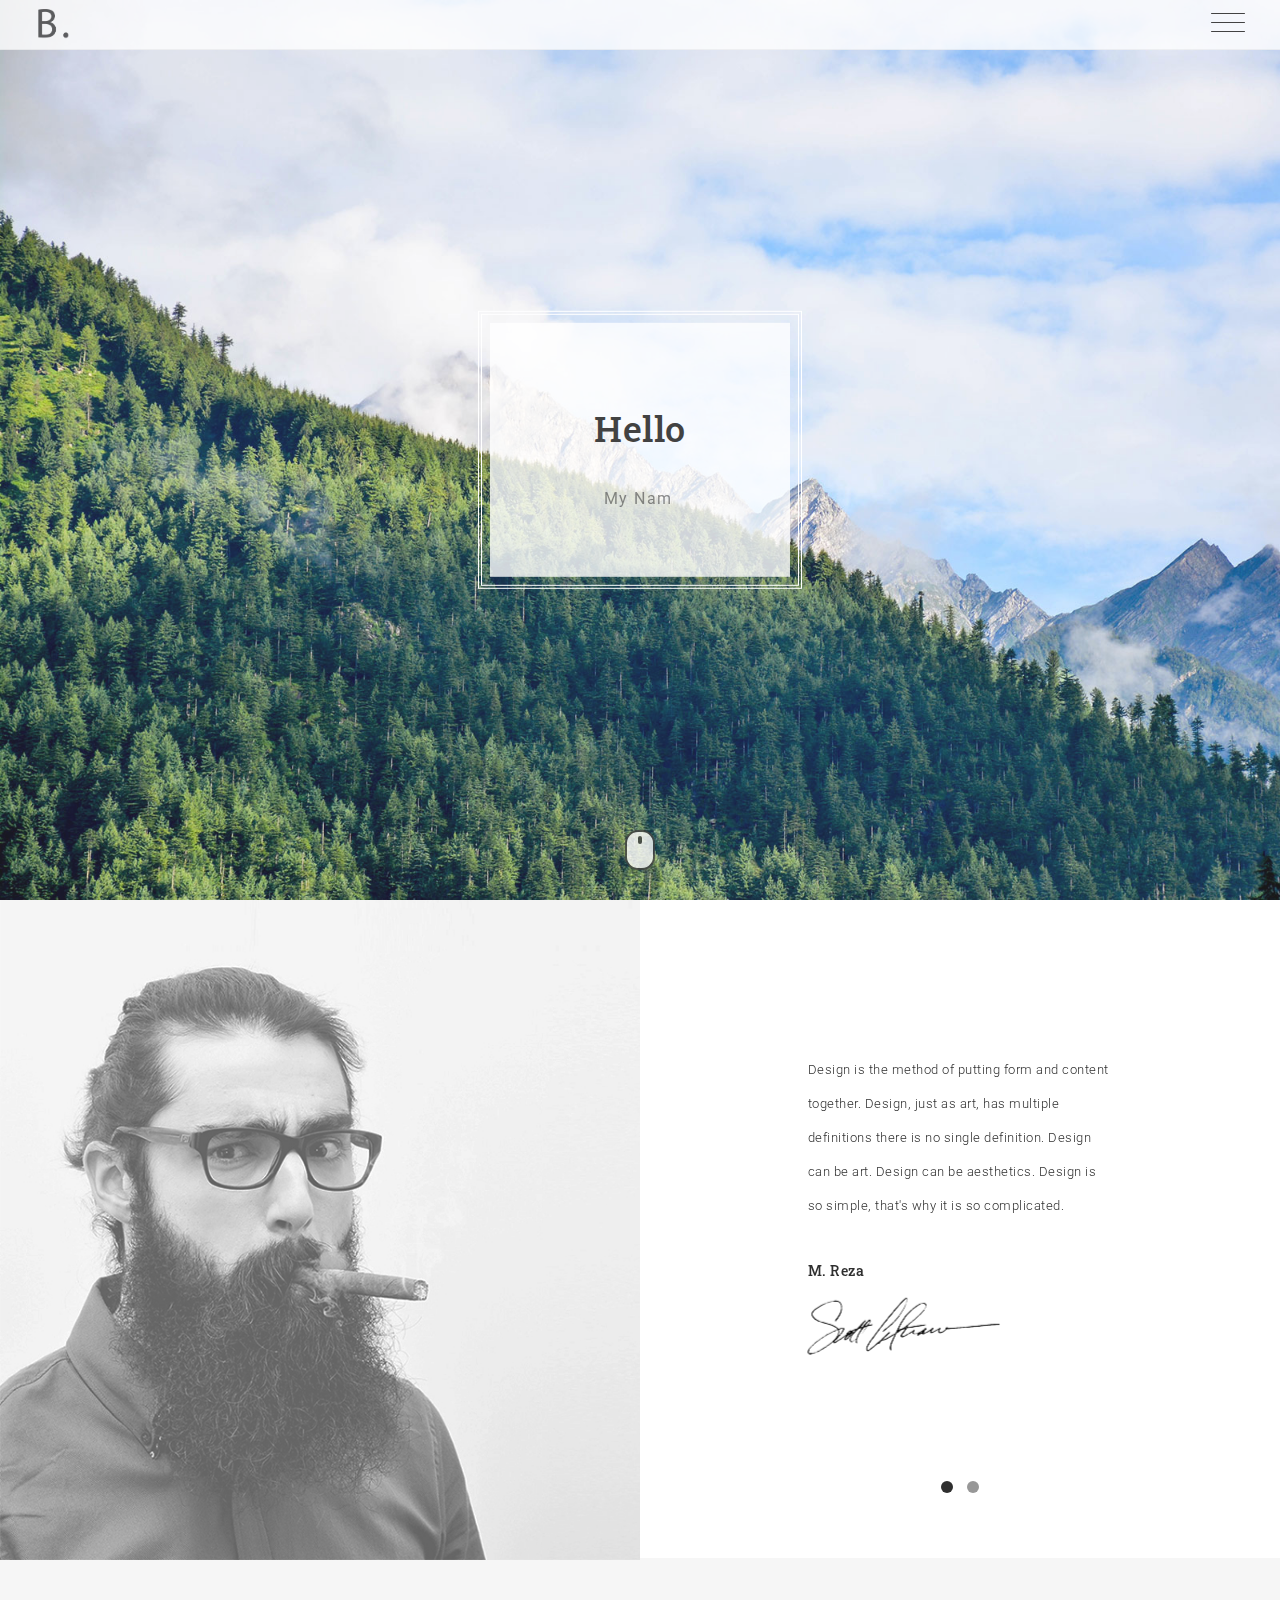
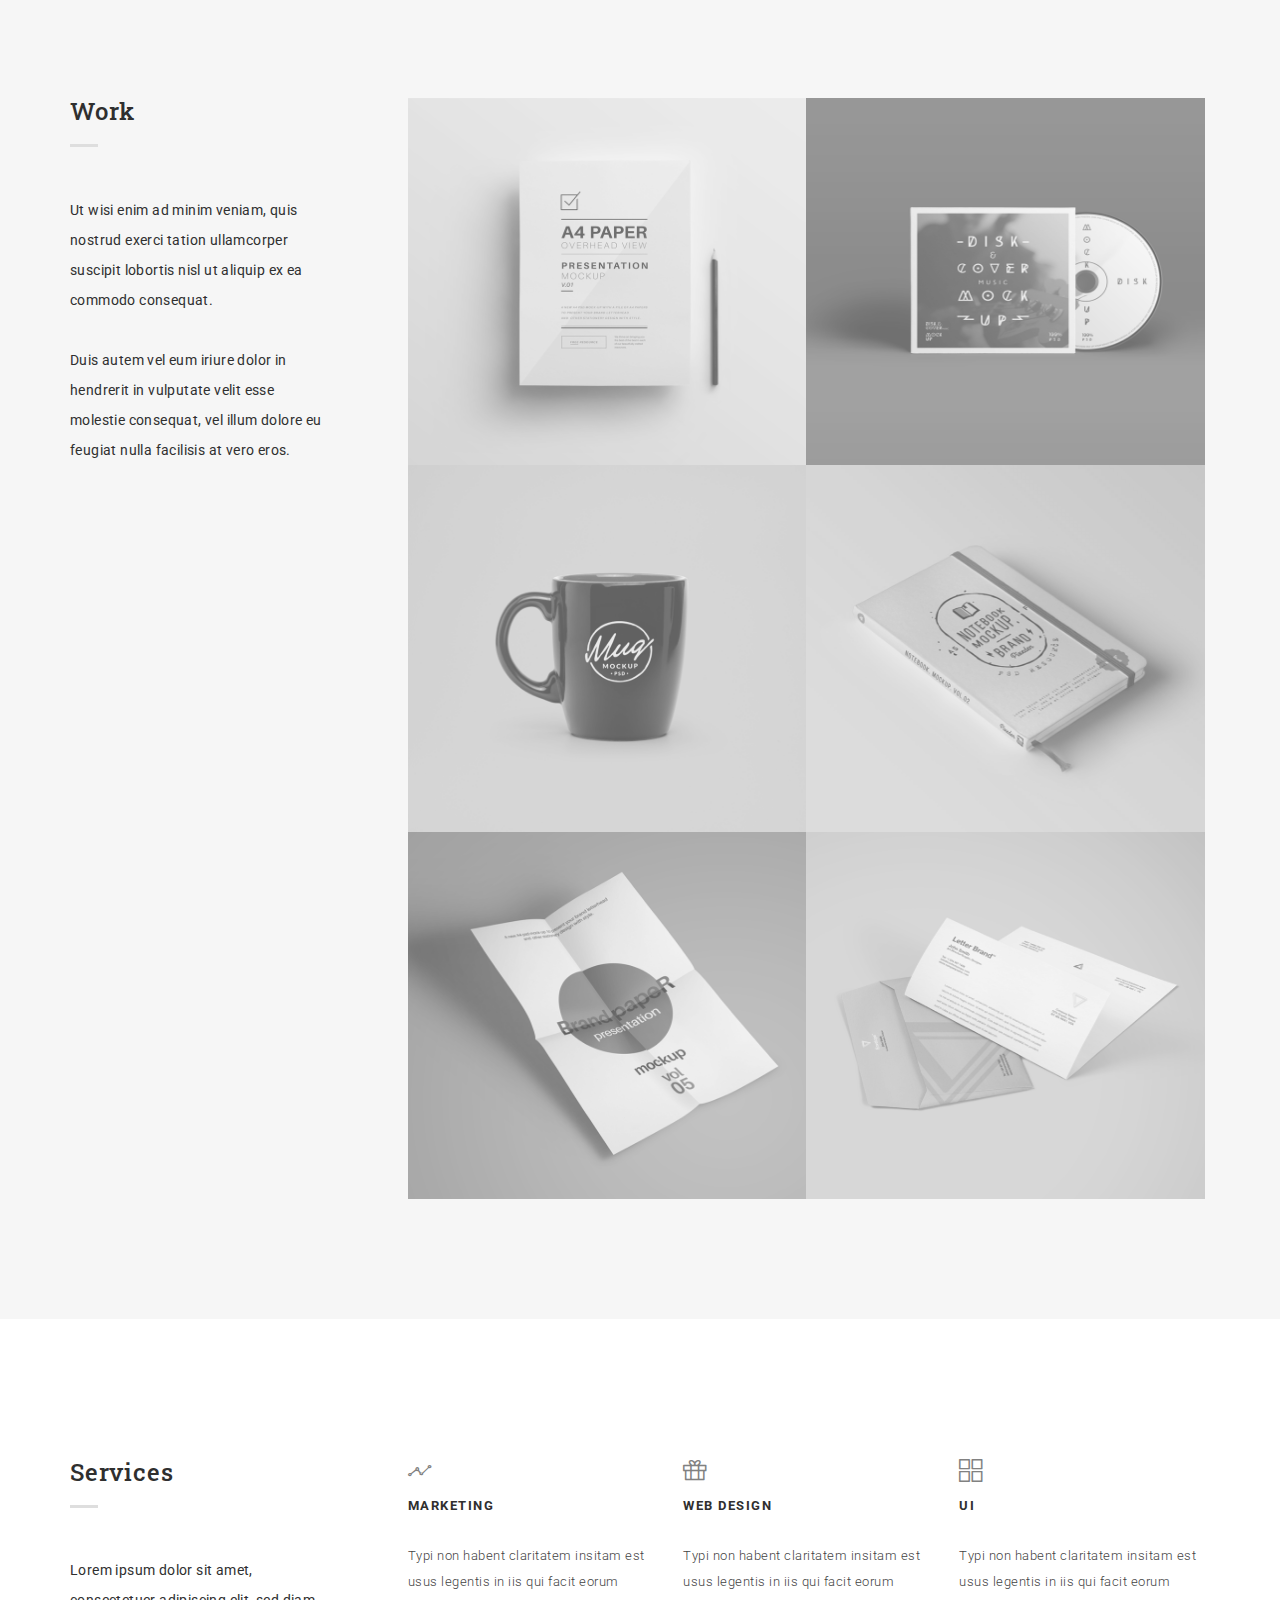
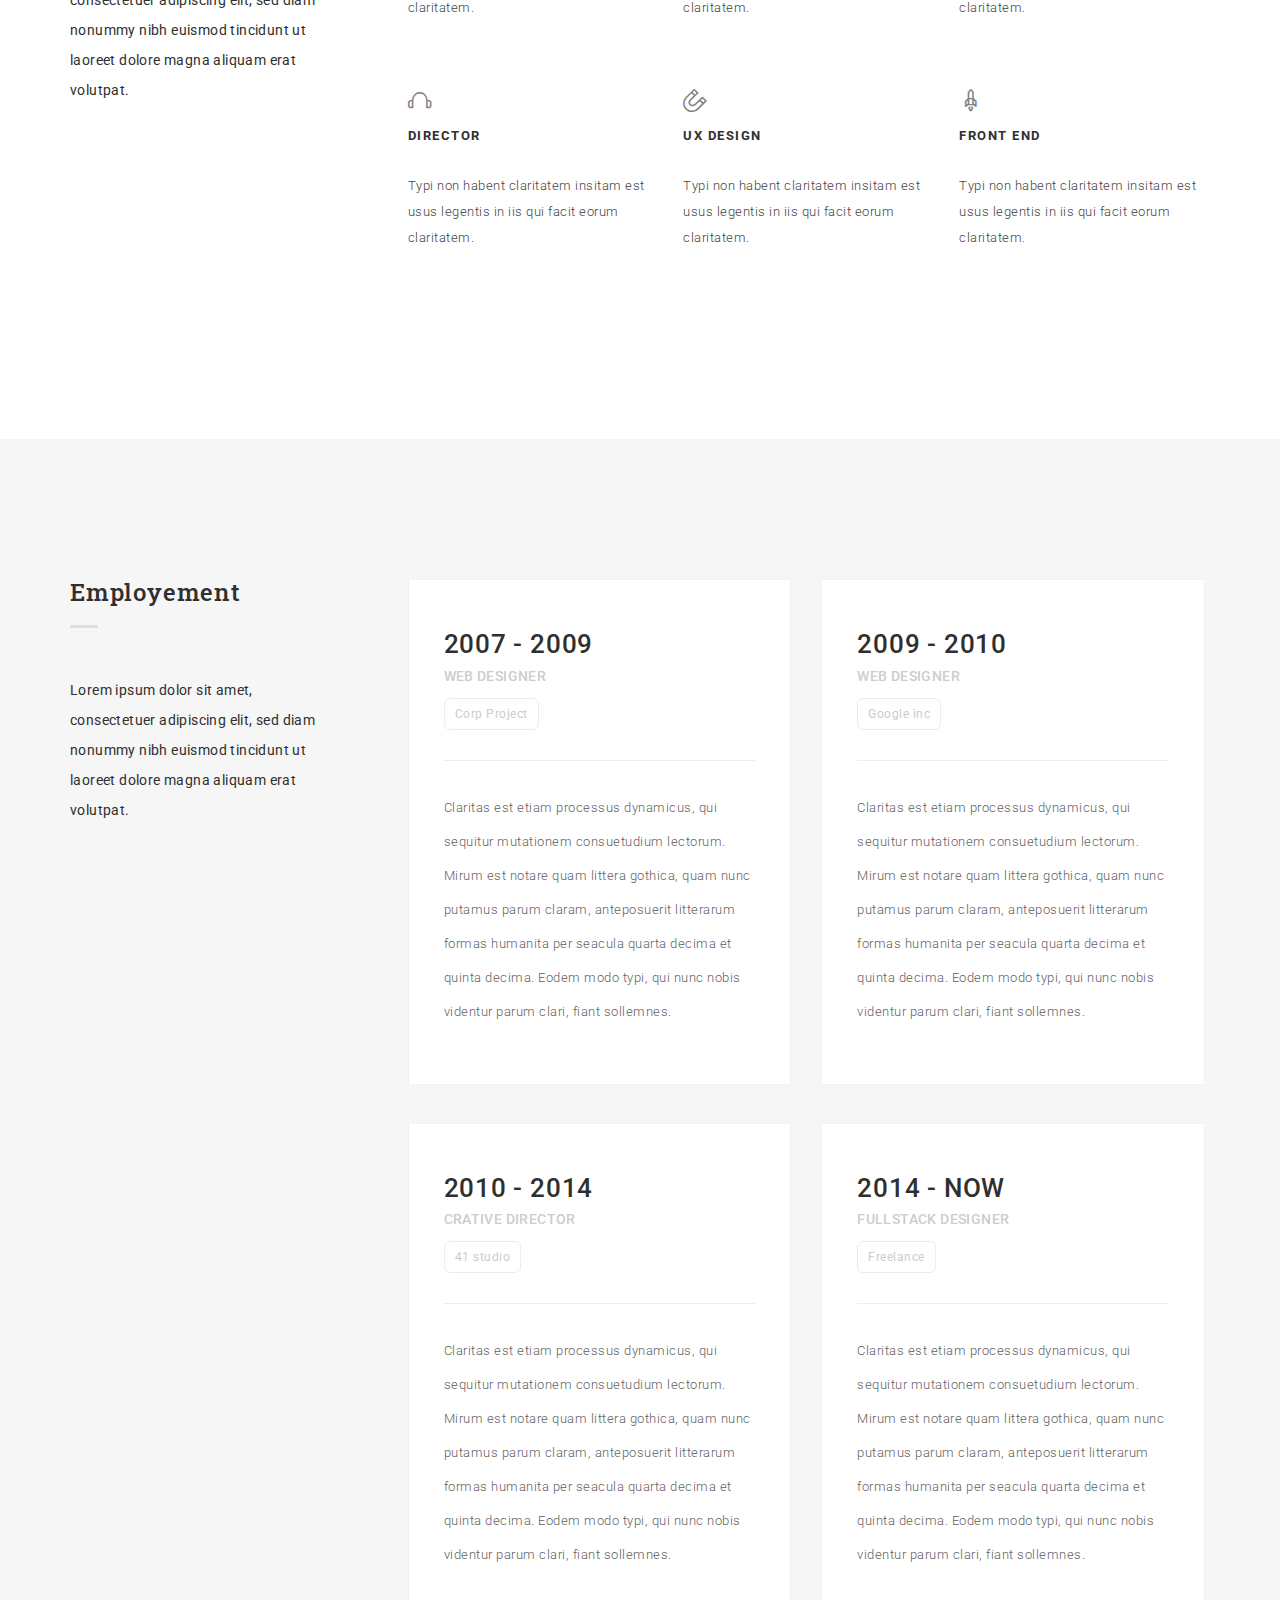
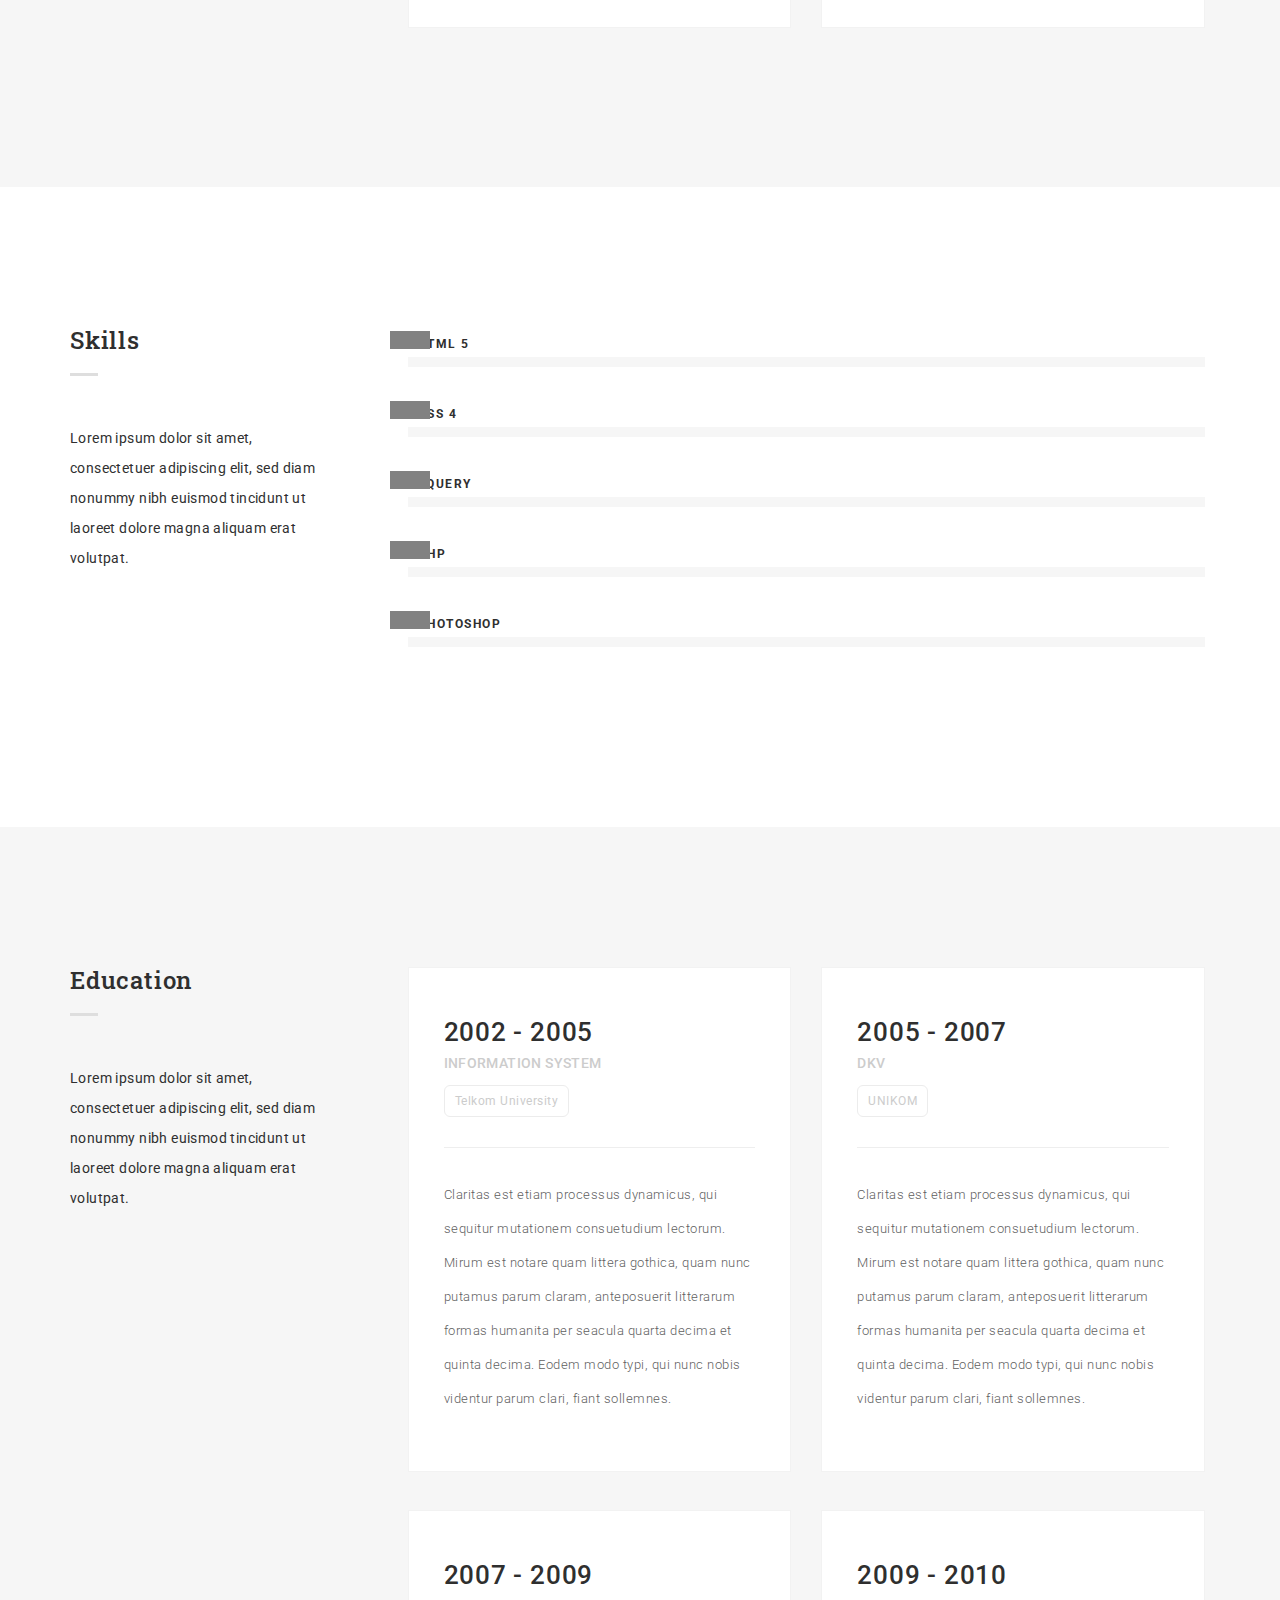
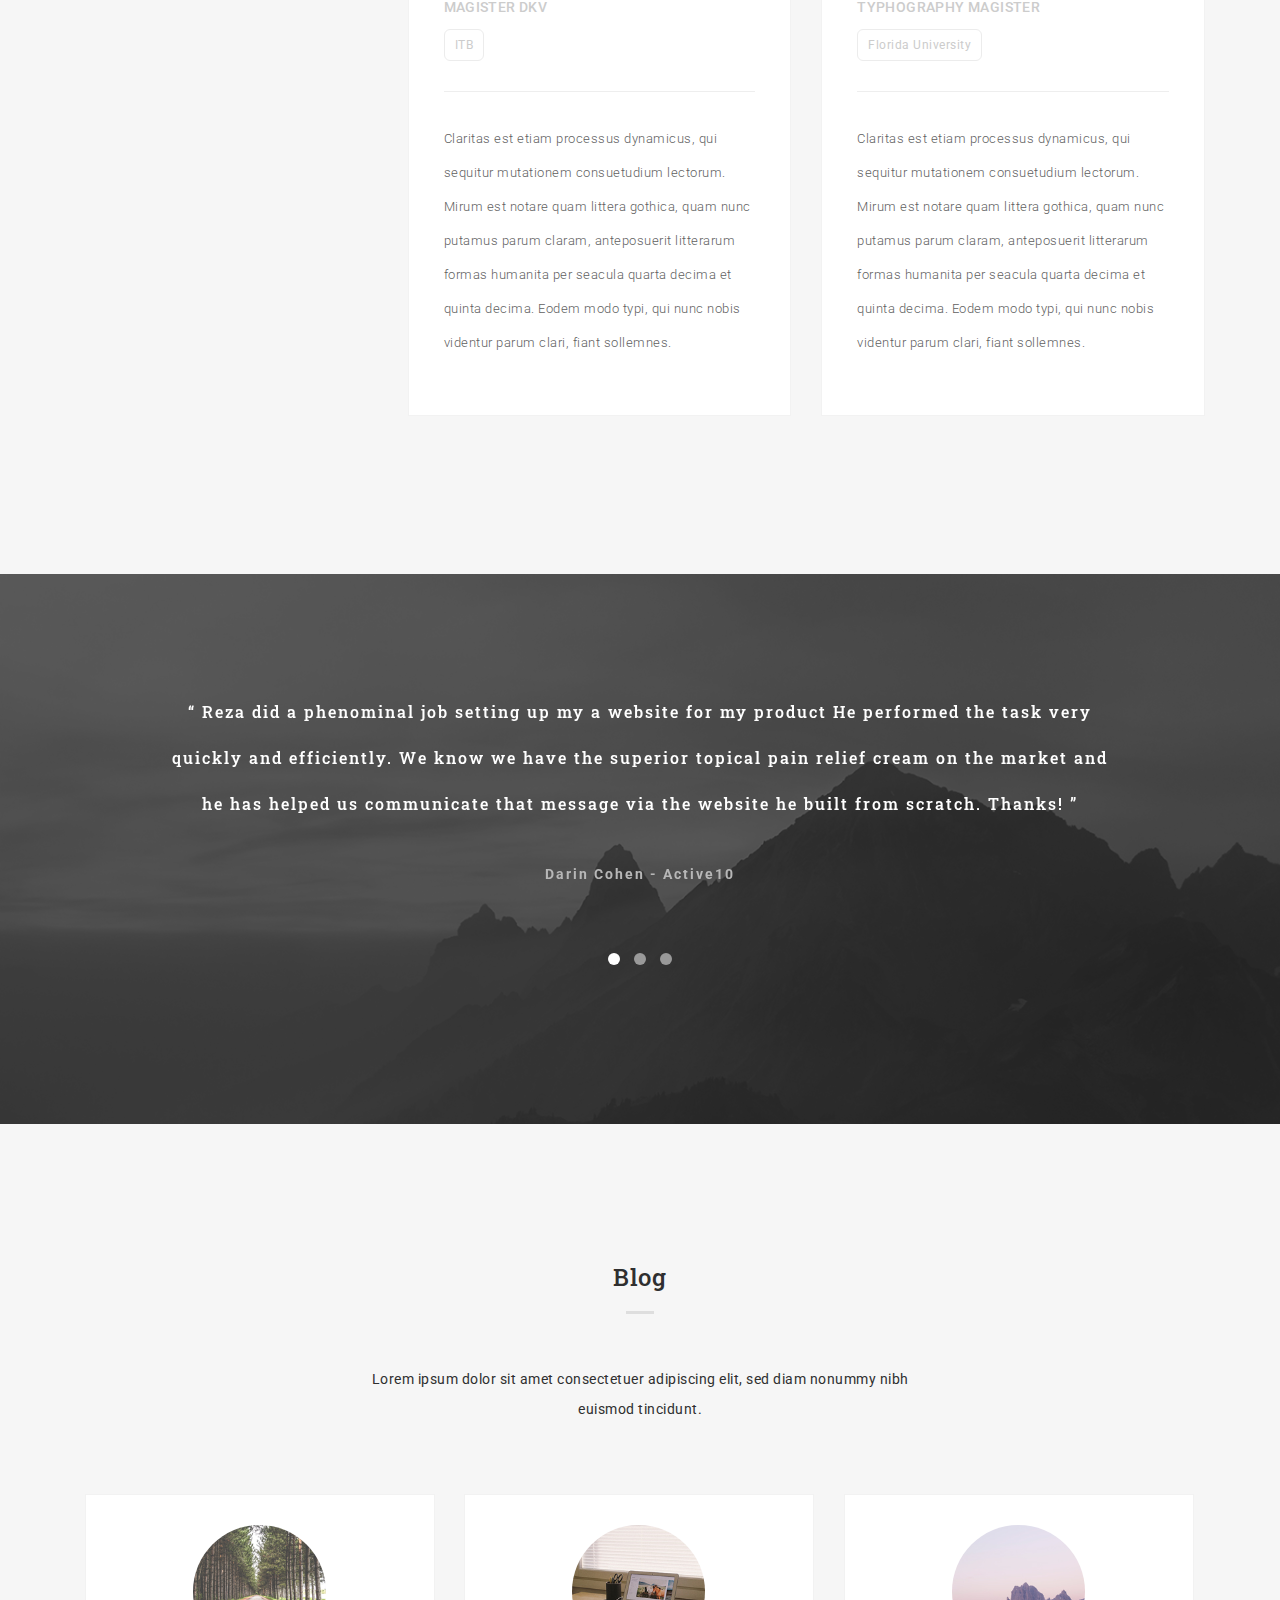
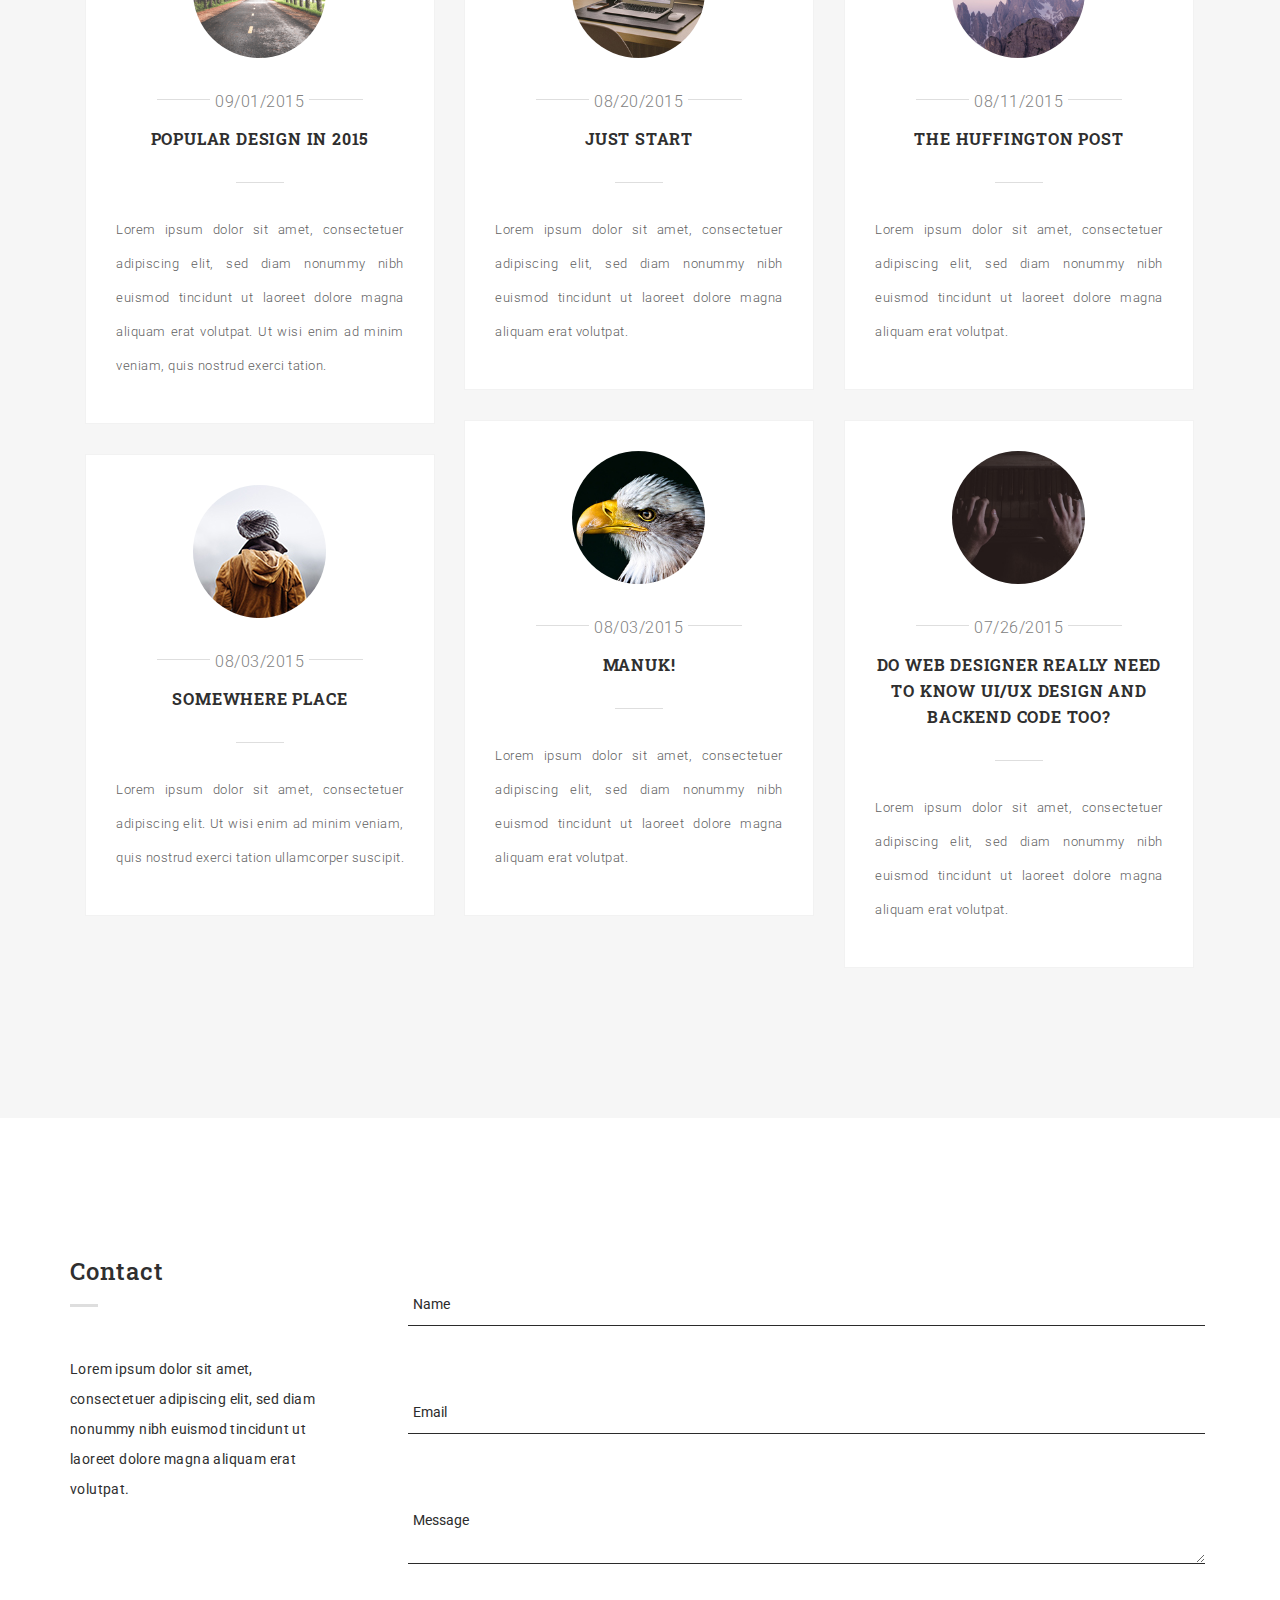
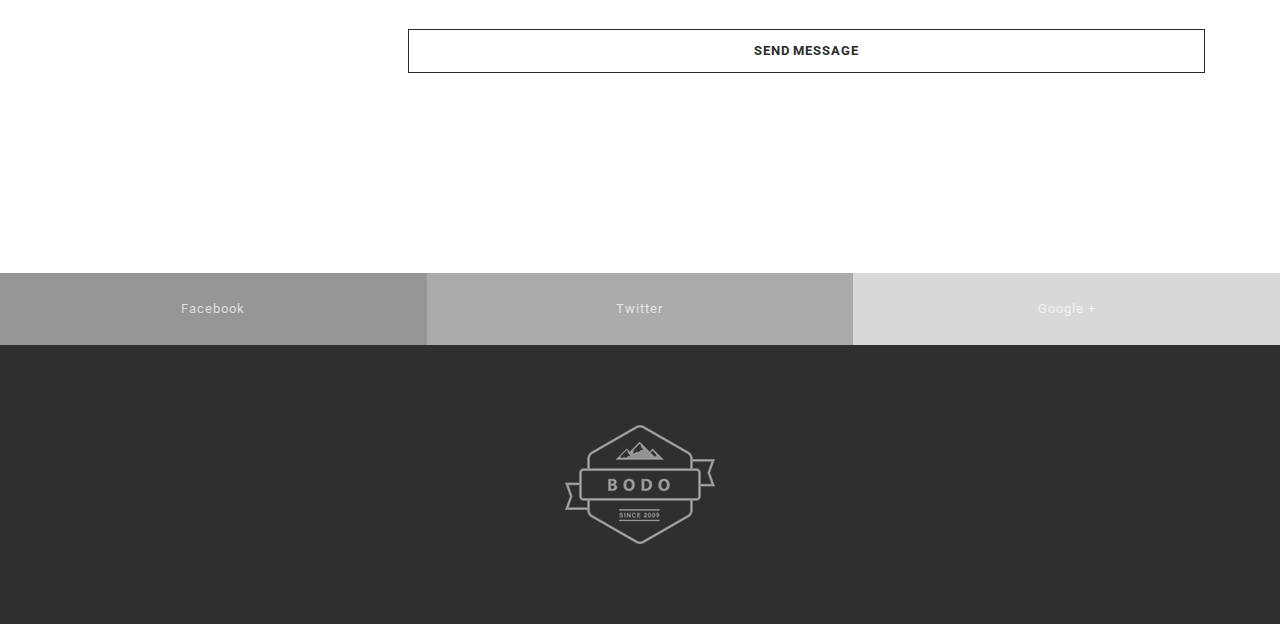
==== monsite/index.html @ 923a60d6 "Première étape" ====
<!DOCTYPE html>
<html lang="en">
  <head>
    <meta charset="utf-8">
    <title>Bodo - Simple One Page Personal</title>
    <meta content="IE=edge" http-equiv="X-UA-Compatible">
    <meta content="width=device-width, initial-scale=1" name="viewport">
    <meta content="Bodo - Simple One Page Personal" name="description">
    <meta content="BdgPixel" name="author">
    <!--Fav-->
    <link href="images/favicon.ico" rel="shortcut icon">
    
    <!--styles-->
    <link href="css/bootstrap.min.css" rel="stylesheet">
    <link href="css/owl.carousel.css" rel="stylesheet">
    <link href="css/owl.theme.css" rel="stylesheet">
    <link href="css/magnific-popup.css" rel="stylesheet">
    <link href="css/style.css" rel="stylesheet">
    <link href="css/responsive.css" rel="stylesheet">
    
    <!--fonts google-->
    <link href='https://fonts.googleapis.com/css?family=Roboto+Slab:400,700' rel='stylesheet' type='text/css'>
    <link href='https://fonts.googleapis.com/css?family=Roboto:400,300,500,700' rel='stylesheet' type='text/css'>
    
    <!--[if lt IE 9]>
       <script type="text/javascript" src="js/html5shiv.min.js"></script>
    <![endif]-->
  </head>
  <body>
    <!--PRELOADER-->
    <div id="preloader">
      <div id="status">
        <img alt="logo" src="images/logo-big.png">
      </div>
    </div>
    <!--/.PRELOADER END-->

    <!--HEADER -->
    <div class="header">
      <div class="for-sticky">
        <!--LOGO-->
        <div class="col-md-2 col-xs-6 logo">
          <a href="index.html"><img alt="logo" class="logo-nav" src="images/logo.png"></a>
        </div>
        <!--/.LOGO END-->
      </div>
      <div class="menu-wrap">
        <nav class="menu">
          <div class="menu-list">
            <a data-scroll="" href="#home" class="active">
              <span>Home</span>
            </a>
            <a data-scroll="" href="#about">
              <span>About</span>
            </a>
            <a data-scroll="" href="#work">
              <span>Work</span>
            </a>
             <a data-scroll="" href="#services">
              <span>Services</span>
            </a>
            <a data-scroll="" href="#employement">
              <span>Employement</span>
            </a>
            <a data-scroll="" href="#skill">
              <span>Skills</span>
            </a>
            <a data-scroll="" href="#education">
              <span>Education</span>
            </a>
            <a data-scroll="" href="#testimonial">
              <span>Testimonial</span>
            </a>
            <a data-scroll="" href="#blog">
              <span>Blog</span>
            </a>
            <a data-scroll="" href="#contact">
              <span>Contact</span>
            </a>
          </div>
        </nav>
        <button class="close-button" id="close-button">Close Menu</button>
      </div>
      <button class="menu-button" id="open-button">
        <span></span>
        <span></span>
        <span></span>
      </button><!--/.for-sticky-->
    </div>
    <!--/.HEADER END-->
    
    <!--CONTENT WRAP-->
    <div class="content-wrap">
      <!--CONTENT-->
      <div class="content">
        <!--HOME-->
        <section id="home">
          <div class="container">
            <div class="row">
              <div class="wrap-hero-content">
                  <div class="hero-content">
                    <h1>Hello</h1>
                    <br>
                    <span class="typed"></span>
                  </div>
              </div>
              <div class="mouse-icon margin-20">
                <div class="scroll"></div>
              </div>
            </div>
          </div>
        </section>
        <!--/.HOME END-->

        <!--ABOUT-->
        <section id="about">
          <div class="col-md-6 col-xs-12 no-pad">
            <div class="bg-about"></div>
          </div>
          <div class="col-md-6 col-sm-12 col-xs-12 white-col">
            <div class="row">
              <!--OWL CAROUSEL2-->
              <div class="owl-carousel2">
                <div class="col-md-12">
                  <div class="wrap-about">
                    <div class="w-content">
                      <p class="head-about">
                        Design is the method of putting form and content together. Design, just as art, has multiple definitions there is no single definition. Design can be art. Design can be aesthetics. Design is so simple, that's why it is so complicated.
                      </p>
                      
                      <h5 class="name">
                        M. Reza
                      </h5>
                      <img alt="signature" src="images/signature.png">
                    </div>
                  </div>
                </div>
              
                <div class="col-md-12 col-sm-12 col-xs-12 white-col">
                  <div class="row">
                    <div class="col-md-8 col-md-offset-2 col-sm-8 col-sm-offset-2 col-xs-12">
                      <div class="wrap-about">
                        <table class="w-content">
                          <tr>
                            <td class="title">Name </td>
                            <td class="break">:</td>
                            <td> M. Reza</td>
                          </tr>
                          <tr>
                            <td class="title">Phone </td>
                            <td class="break">:</td>
                            <td> +62 8678 999 012</td>
                          </tr>
                          <tr>
                            <td class="title">Email </td>
                            <td class="break">:</td>
                            <td> bdgpixel@gmail.com</td>
                          </tr>
                          <tr>
                            <td class="title">Address </td>
                            <td class="break">:</td>
                            <td> Cipamokolan street 102 , Bandung, Indonesia</td>
                          </tr>
                          <tr>
                            <td class="title">Skype </td>
                            <td class="break">:</td>
                            <td> bdgpixel</td>
                          </tr>
                          <tr>
                            <td class="title">Dribbble </td>
                            <td class="break">:</td>
                            <td> Muh-Reza</td>
                          </tr>
                          <tr>
                            <td class="title">Behance</td>
                            <td class="break">:</td>
                            <td> m-reza</td>
                          </tr>
                        </table>
                      </div>
                    </div>
                  </div>
                </div>
              </div>
              <!--/.OWL CAROUSEL2 END-->
            </div>
          </div>
        </section>
        <!--/.ABOUT END-->

        <!--WORK-->
        <section class="grey-bg mar-tm-10" id="work">
          <div class="container">
            <div class="row">
              <div class="col-md-3">
                <h3 class="title-small">
                  <span>Work</span>
                </h3>
                <p class="content-detail">
                  Ut wisi enim ad minim veniam, quis nostrud exerci tation ullamcorper suscipit lobortis nisl ut aliquip ex ea commodo consequat. <br><br>Duis autem vel eum iriure dolor in hendrerit in vulputate velit esse molestie consequat, vel illum dolore eu feugiat nulla facilisis at vero eros.
                </p>
              </div>
              <div class="col-md-9 content-right">
                <!--PORTFOLIO IMAGE-->
                <ul class="portfolio-image">
                  <li class="col-md-6">
                    <a href="images/bw-1.png"><img alt="image" src="images/bw-1.png">
                      <div class="decription-wrap">
                        <div class="image-bg">
                           <p class="desc">My Resume</p>
                        </div>

                      </div>
                    </a>
                  </li>
                  <li class="col-md-6">
                    <a href="images/bw-2.png"><img alt="image" src="images/bw-2.png">
                      <div class="decription-wrap">
                        <div class="image-bg">
                          <p class="desc">
                            Pangirutan
                          </p>
                        </div>
                      </div>
                    </a>
                  </li>
                  <li class="col-md-6">
                    <a href="images/bw-3.png"><img alt="image" src="images/bw-3.png">
                      <div class="decription-wrap">
                        <div class="image-bg">
                          <p class="desc">
                            Black Mug
                          </p>
                        </div>
                      </div>
                    </a>
                  </li>
                  <li class="col-md-6">
                    <a href="images/bw-4.png"><img alt="image" src="images/bw-4.png">
                      <div class="decription-wrap">
                        <div class="image-bg">
                          <p class="desc">
                            Notebook Mockup
                          </p>
                        </div>
                      </div>
                    </a>
                  </li>
                  <li class="col-md-6">
                    <a href="images/bw-5.png"><img alt="image" src="images/bw-5.png">
                      <div class="decription-wrap">
                        <div class="image-bg">
                          <p class="desc">
                            Presentation
                          </p>  
                        </div>
                      </div>
                    </a>
                  </li>
                  <li class="col-md-6">
                    <a href="images/bw-6.png"><img alt="image" src="images/bw-6.png">
                      <div class="decription-wrap">
                        <div class="image-bg">
                          <p class="desc">
                            Letter Branding
                          </p>
                        </div>
                      </div>
                    </a>
                  </li>
                </ul>
                <!--/.PORTFOLIO IMAGE END-->
              </div>
            </div>
          </div>
        </section>
        <!--/.WORK END-->

        <!--SERVICES-->
        <section class="white-bg" id="services">
          <div class="container">
            <div class="row">
              <div class="col-md-3">
                <h3 class="title-small">
                  <span>Services</span>
                </h3>
                <p class="content-detail">
                  Lorem ipsum dolor sit amet, consectetuer adipiscing elit, sed diam nonummy nibh euismod tincidunt ut laoreet dolore magna aliquam erat volutpat.
                </p>
              </div>
              <div class="col-md-9 content-right">
                <div class="row">
                  <ul class="listing-item">
                    <li>
                      <div class="col-md-4 col-sm-4">
                        <h3 class="icon-use">
                          c
                        </h3>
                        <p class="head-sm">
                          MARKETING
                        </p>
                        <p class="text-grey">
                          Typi non habent claritatem insitam est usus legentis in iis qui facit eorum claritatem. 
                        </p>
                      </div>
                    </li>

                    <li>
                      <div class="col-md-4 col-sm-4">
                        <h3 class="icon-use">
                          b
                        </h3>
                        <p class="head-sm">
                          WEB DESIGN
                        </p>
                        <p class="text-grey">
                          Typi non habent claritatem insitam est usus legentis in iis qui facit eorum claritatem. 
                        </p>
                      </div>
                    </li>

                    <li>
                      <div class="col-md-4 col-sm-4">
                        <h3 class="icon-use">
                          d
                        </h3>
                        <p class="head-sm">
                          UI
                        </p>
                        <p class="text-grey">
                          Typi non habent claritatem insitam est usus legentis in iis qui facit eorum claritatem. 
                        </p>
                      </div>
                    </li>
                  </ul>

                  <ul class="listing-item">
                    <li>
                      <div class="col-md-4 col-sm-4">
                        <p class="icon-use">
                          f
                        </p>
                        <p class="head-sm">
                          DIRECTOR
                        </p>
                        <p class="text-grey">
                          Typi non habent claritatem insitam est usus legentis in iis qui facit eorum claritatem. 
                        </p>
                      </div>
                    </li>

                    <li>
                      <div class="col-md-4 col-sm-4">
                        <h3 class="icon-use">
                          p
                        </h3>
                        <p class="head-sm">
                          UX DESIGN
                        </p>
                        <p class="text-grey">
                          Typi non habent claritatem insitam est usus legentis in iis qui facit eorum claritatem. 
                        </p>
                      </div>
                    </li>

                    <li>
                      <div class="col-md-4 col-sm-4">
                        <h3 class="icon-use">
                          m
                        </h3>
                        <p class="head-sm">
                          FRONT END
                        </p>
                        <p class="text-grey">
                          Typi non habent claritatem insitam est usus legentis in iis qui facit eorum claritatem. 
                        </p>
                      </div>
                    </li>
                  </ul>

                </div>
              </div>
            </div>
          </div>
        </section>
        <!--/.SERVICES END-->

        <!--EMPLOYEMENT-->
        <section class="grey-bg" id="employement">
          <div class="container">
            <div class="row">
              <div class="col-md-3">
                <h3 class="title-small">
                  <span>Employement</span>
                </h3>
                <p class="content-detail">
                  Lorem ipsum dolor sit amet, consectetuer adipiscing elit, sed diam nonummy nibh euismod tincidunt ut laoreet dolore magna aliquam erat volutpat.
                </p>
              </div>
              <div class="col-md-9 content-right">
                <div class="row">
                  <ul class="listing-item">
                    <li>
                      <div class="col-md-6 col-sm-6">
                        <div class="wrap-card">
                          <div class="card">
                            <h2 class="year">
                              2007 - 2009
                            </h2>
                            <p class="job">
                              web designer
                            </p>
                            <p class="company">
                              Corp Project
                            </p>
                            <hr>
                            <div class="text-detail">
                              <p>
                                Claritas est etiam processus dynamicus, qui sequitur mutationem consuetudium lectorum. Mirum est notare quam littera gothica, quam nunc putamus parum claram, anteposuerit litterarum formas humanita per seacula quarta decima et quinta decima. Eodem modo typi, qui nunc nobis videntur parum clari, fiant sollemnes.
                              </p>
                            </div>
                          </div>
                        </div>
                      </div>
                    </li>

                    <li>
                      <div class="col-md-6 col-sm-6">
                        <div class="wrap-card">
                          <div class="card">
                            <h2 class="year">
                              2009 - 2010
                            </h2>
                            <p class="job">
                              web designer
                            </p>
                            <p class="company">
                              Google inc
                            </p>
                            <hr>
                            <div class="text-detail">
                              <p>
                                Claritas est etiam processus dynamicus, qui sequitur mutationem consuetudium lectorum. Mirum est notare quam littera gothica, quam nunc putamus parum claram, anteposuerit litterarum formas humanita per seacula quarta decima et quinta decima. Eodem modo typi, qui nunc nobis videntur parum clari, fiant sollemnes.
                              </p>
                            </div>
                          </div>
                        </div>
                      </div>
                    </li>
                  </ul>  
                  <ul class="listing-item">
                    <li>
                      <div class="col-md-6 col-sm-6">
                        <div class="wrap-card">
                          <div class="card">
                            <h2 class="year">
                              2010 - 2014
                            </h2>
                            <p class="job">
                              crative director 
                            </p>
                            <p class="company">
                              41 studio
                            </p>
                            <hr>
                            <div class="text-detail">
                              <p>
                                Claritas est etiam processus dynamicus, qui sequitur mutationem consuetudium lectorum. Mirum est notare quam littera gothica, quam nunc putamus parum claram, anteposuerit litterarum formas humanita per seacula quarta decima et quinta decima. Eodem modo typi, qui nunc nobis videntur parum clari, fiant sollemnes.
                              </p>
                            </div>
                          </div>
                        </div>
                      </div>
                    </li>

                    <li>
                      <div class="col-md-6 col-sm-6">
                        <div class="wrap-card">
                          <div class="card">
                            <h2 class="year">
                              2014 - NOW
                            </h2>
                            <p class="job">
                              fullstack designer
                            </p>
                            <p class="company">
                              Freelance
                            </p>
                            <hr>
                            <div class="text-detail">
                              <p>
                                Claritas est etiam processus dynamicus, qui sequitur mutationem consuetudium lectorum. Mirum est notare quam littera gothica, quam nunc putamus parum claram, anteposuerit litterarum formas humanita per seacula quarta decima et quinta decima. Eodem modo typi, qui nunc nobis videntur parum clari, fiant sollemnes.
                              </p>
                            </div>
                          </div>
                        </div>
                      </div>
                    </li>
                  </ul>

                </div>
              </div>
            </div>
          </div>
        </section>
        <!--/.EMPLOYEMENT END-->

        <!--SKILLS-->
        <section class="white-bg" id="skill">
          <div class="container">
            <div class="row">
              <div class="col-md-3">
                <h3 class="title-small">
                  <span>Skills</span>
                </h3>
                <p class="content-detail">
                  Lorem ipsum dolor sit amet, consectetuer adipiscing elit, sed diam nonummy nibh euismod tincidunt ut laoreet dolore magna aliquam erat volutpat.
                </p>
              </div>
              <div class="col-md-9 content-right">
                <!--SKILLST-->
                <div class="skillst">
                  <div class="skillbar" data-percent="78%">
                    <div class="title head-sm">
                      HTML 5
                    </div>
                    <div class="count-bar">
                      <div class="count"></div>
                    </div>
                  </div>
                  <div class="skillbar" data-percent="91%">
                    <div class="title head-sm">
                      CSS 4
                    </div>
                    <div class="count-bar">
                      <div class="count"></div>
                    </div>
                  </div>
                  <div class="skillbar" data-percent="58%">
                    <div class="title head-sm">
                      jQuery
                    </div>
                    <div class="count-bar">
                      <div class="count"></div>
                    </div>
                  </div>
                  <div class="skillbar" data-percent="63%">
                    <div class="title head-sm">
                      PHP
                    </div>
                    <div class="count-bar">
                      <div class="count"></div>
                    </div>
                  </div>
                  <div class="skillbar" data-percent="95%">
                    <div class="title head-sm">
                      Photoshop
                    </div>
                    <div class="count-bar">
                      <div class="count"></div>
                    </div>
                  </div>
                </div>
                <!--/.SKILLST END-->
              </div>
            </div>
          </div>
        </section>
        <!--/.SKILLS END-->

        <!--EDUCATION-->
        <section class="grey-bg" id="education">
          <div class="container">
            <div class="row">
              <div class="col-md-3">
                <h3 class="title-small">
                  <span>Education</span>
                </h3>
                <p class="content-detail">
                  Lorem ipsum dolor sit amet, consectetuer adipiscing elit, sed diam nonummy nibh euismod tincidunt ut laoreet dolore magna aliquam erat volutpat.
                </p>
              </div>
              <div class="col-md-9 content-right">
                <div class="row">
                  <ul class="listing-item">
                    <li>
                      <div class="col-md-6 col-sm-6">
                        <div class="wrap-card">
                          <div class="card">
                            <h2 class="year">
                              2002 - 2005
                            </h2>
                            <p class="job">
                              Information System
                            </p>
                            <p class="company">
                              Telkom University
                            </p>
                            <hr>
                            <div class="text-detail">
                              <p>
                                Claritas est etiam processus dynamicus, qui sequitur mutationem consuetudium lectorum. Mirum est notare quam littera gothica, quam nunc putamus parum claram, anteposuerit litterarum formas humanita per seacula quarta decima et quinta decima. Eodem modo typi, qui nunc nobis videntur parum clari, fiant sollemnes.
                              </p>
                            </div>
                          </div>
                        </div>
                      </div>
                    </li>

                    <li>
                      <div class="col-md-6 col-sm-6">
                        <div class="wrap-card">
                          <div class="card">
                            <h2 class="year">
                              2005 - 2007
                            </h2>
                            <p class="job">
                              DKV
                            </p>
                            <p class="company">
                              UNIKOM
                            </p>
                            <hr>
                            <div class="text-detail">
                              <p>
                                Claritas est etiam processus dynamicus, qui sequitur mutationem consuetudium lectorum. Mirum est notare quam littera gothica, quam nunc putamus parum claram, anteposuerit litterarum formas humanita per seacula quarta decima et quinta decima. Eodem modo typi, qui nunc nobis videntur parum clari, fiant sollemnes.
                              </p>
                            </div>
                          </div>
                        </div>
                      </div>
                    </li>
                  </ul>
                  <ul class="listing-item">
                    <li>
                      <div class="col-md-6 col-sm-6">
                        <div class="wrap-card">
                          <div class="card">
                            <h2 class="year">
                              2007 - 2009
                            </h2>
                            <p class="job">
                              Magister DKV 
                            </p>
                            <p class="company">
                              ITB
                            </p>
                            <hr>
                            <div class="text-detail">
                              <p>
                                Claritas est etiam processus dynamicus, qui sequitur mutationem consuetudium lectorum. Mirum est notare quam littera gothica, quam nunc putamus parum claram, anteposuerit litterarum formas humanita per seacula quarta decima et quinta decima. Eodem modo typi, qui nunc nobis videntur parum clari, fiant sollemnes.
                              </p>
                            </div>
                          </div>
                        </div>
                      </div>
                    </li>

                    <li>
                      <div class="col-md-6 col-sm-6">
                        <div class="wrap-card">
                          <div class="card">
                            <h2 class="year">
                              2009 - 2010
                            </h2>
                            <p class="job">
                              Typhography Magister
                            </p>
                            <p class="company">
                              Florida University
                            </p>
                            <hr>
                            <div class="text-detail">
                              <p>
                                Claritas est etiam processus dynamicus, qui sequitur mutationem consuetudium lectorum. Mirum est notare quam littera gothica, quam nunc putamus parum claram, anteposuerit litterarum formas humanita per seacula quarta decima et quinta decima. Eodem modo typi, qui nunc nobis videntur parum clari, fiant sollemnes.
                              </p>
                            </div>
                          </div>
                        </div>
                      </div>
                    </li>
                  </ul>

                </div>
              </div>
            </div>
          </div>
        </section>
        <!--/.EDUCATION END-->

        <!--TESTIMONIAL-->
        <section id="testimonial">
          <div class="container">
            <div class="row wrap-testimonial">
              <div class="col-md-10 col-md-offset-1">
                <div class="owl-carousel">
                  <div class="list-testimonial">
                    <div class="content-testimonial">
                      <h3 class="testi">
                        “ Reza did a phenominal job setting up my a website for my product He performed the task very quickly and efficiently. We know we have the superior topical pain relief cream on the market and he has helped us communicate that message via the website he built from scratch. Thanks! ”
                      </h3>
                      <p class="people">
                        Darin Cohen - Active10
                      </p>
                    </div>
                  </div>
                  <div class="list-testimonial">
                    <div class="content-testimonial">
                      <h3 class="testi">
                        “ Another successful project working with Reza. He has great design skills, is very responsive and professional. Looking forward to the next opportunity to work together. ”
                      </h3>
                      <p class="people">
                        Marko Milicevic
                      </p>
                    </div>
                  </div>
                  <div class="list-testimonial">
                    <div class="content-testimonial">
                      <h3 class="testi">
                        “ Great designer! I like his sense of design, especially the color scheme. Quick turnaround. Look forward to work with him again. Thanks!! ”
                      </h3>
                      <p class="people">
                        JK Thang
                      </p>
                    </div>
                  </div>
                </div>
              </div>
            </div>
          </div>
          <div class="mask-testimonial"></div>
        </section>
        <!--/.TESTMONIAL END-->

        <!--BLOG-->
        <section class="grey-bg" id="blog">
          <div class="container">
            <div class="row">
              <div class="col-md-12">
                <h3 class="title-small-center text-center">
                  <span>Blog</span>
                </h3>
                <div class="row">
                  <div class="col-md-6 col-md-offset-3">
                    <p class="content-details text-center">
                      Lorem ipsum dolor sit amet consectetuer adipiscing elit, sed diam nonummy nibh euismod tincidunt. 
                    </p>
                  </div>
                </div>
                <!--GRID BLOG-->
                <div class="grid">
                  <div class="grid-item">
                    <div class="wrap-article">
                      <img alt="blog-1" class="img-circle text-center" src="images/blog-1.png">
                      <p class="subtitle fancy">
                        <span>09/01/2015</span>
                      </p>
                      <a href="#">
                        <h3 class="title">
                          Popular Design in 2015 
                        </h3>
                      </a>
                      <p class="content-blog">
                        Lorem ipsum dolor sit amet, consectetuer adipiscing elit, sed diam nonummy nibh euismod tincidunt ut laoreet dolore magna aliquam erat volutpat. Ut wisi enim ad minim veniam, quis nostrud exerci tation.
                      </p>
                    </div>
                  </div>

                  <div class="grid-item">
                    <div class="wrap-article">
                     <img alt="blog-4" class="img-circle text-center" src="images/blog-4.jpg">
                     <p class="subtitle fancy">
                        <span>08/20/2015</span>
                      </p>
                      <a href="#">
                        <h3 class="title">
                          Just Start
                        </h3>
                      </a>
                      <p class="content-blog">
                        Lorem ipsum dolor sit amet, consectetuer adipiscing elit, sed diam nonummy nibh euismod tincidunt ut laoreet dolore magna aliquam erat volutpat. 
                      </p>
                    </div>
                  </div>

                  <div class="grid-item">
                    <div class="wrap-article">
                      <img alt="blog6" class="img-circle text-center" src="images/blog-6.jpg">
                      <p class="subtitle fancy">
                        <span>08/11/2015</span>
                      </p>
                      <a href="#">
                        <h3 class="title">
                          The Huffington Post
                        </h3>
                      </a>
                      <p class="content-blog">
                       Lorem ipsum dolor sit amet, consectetuer adipiscing elit, sed diam nonummy nibh euismod tincidunt ut laoreet dolore magna aliquam erat volutpat. 
                      </p>
                    </div>
                  </div>
                  
                  <div class="grid-item">
                    <div class="wrap-article">
                      <img alt="blog2" class="img-circle text-center" src="images/blog-2.jpg">
                      <p class="subtitle fancy">
                        <span>08/03/2015</span>
                      </p>
                      <a href="#">
                        <h3 class="title">
                          Manuk!
                        </h3>
                      </a>
                      <p class="content-blog">
                        Lorem ipsum dolor sit amet, consectetuer adipiscing elit, sed diam nonummy nibh euismod tincidunt ut laoreet dolore magna aliquam erat volutpat. 
                      </p>
                    </div>
                  </div>

                  <div class="grid-item">
                    <div class="wrap-article">
                      <img alt="blog5" class="img-circle text-center" src="images/blog-5.jpg">
                      <p class="subtitle fancy">
                        <span>07/26/2015</span>
                      </p>
                      <a href="#">
                        <h3 class="title">
                          Do Web Designer Really Need To Know UI/UX Design and Backend Code too?
                        </h3>
                      </a>
                      <p class="content-blog">
                        Lorem ipsum dolor sit amet, consectetuer adipiscing elit, sed diam nonummy nibh euismod tincidunt ut laoreet dolore magna aliquam erat volutpat. 
                      </p>
                    </div>
                  </div>

                  <div class="grid-item">
                    <div class="wrap-article">
                      <img alt="blog-3" class="img-circle text-center" src="images/blog-3.jpg">
                      <p class="subtitle fancy">
                        <span>08/03/2015</span>
                      </p>
                      <a href="#">
                        <h3 class="title">
                          Somewhere Place
                        </h3>
                      </a>
                      <p class="content-blog">
                        Lorem ipsum dolor sit amet, consectetuer adipiscing elit. Ut wisi enim ad minim veniam, quis nostrud exerci tation ullamcorper suscipit.
                      </p>
                    </div>
                  </div>                  

                </div>
                <!--/.GRID BLOG END-->
              </div>
            </div>
          </div>
        </section>
        <!--/.BLOG END-->

        <!--CONTACT-->
        <section id="contact" class="white-bg">
          <div class="container">
            <div class="row">
              <div class="col-md-3">
                <h3 class="title-small">
                  <span>Contact</span>
                </h3>
                <p class="content-detail">
                  Lorem ipsum dolor sit amet, consectetuer adipiscing elit, sed diam nonummy nibh euismod tincidunt ut laoreet dolore magna aliquam erat volutpat.
                </p>

              </div>
              <div class="col-md-9 content-right">
                <form>
                  <div class="group">
                    <input required="" type="text"><span class="highlight"></span><span class="bar"></span><label>Name</label>
                  </div>
                  <div class="group">
                    <input required="" type="email"><span class="highlight"></span><span class="bar"></span><label>Email</label>
                  </div>
                  <div class="group">
                    <textarea required=""></textarea><span class="highlight"></span><span class="bar"></span><label>Message</label>
                  </div>
                  <input id="sendMessage" name="sendMessage" type="submit" value="Send Message">
                </form>
              </div>
            </div>
          </div>
        </section>
        <!--/.CONTACT END-->
        
        <!--FOOTER-->
        <footer>
          <div class="footer-top">
            <ul class="socials">
              <li class="facebook">
                <a href="#" data-hover="Facebook">Facebook</a>
              </li>
              <li class="twitter">
                <a href="#" data-hover="Twitter">Twitter</a>
              </li>
              <li class="gplus">
                <a href="#" data-hover="Google +">Google +</a>
              </li>
            </ul>
          </div>

          <div class="footer-bottom">
            <div class="container">
              <div class="row">
                <a href="http://designscrazed.org/"><img src="images/logo-bottom.png" alt="crafted with love" class="center-block" /></a>
			 </div>
            </div>
          </div>
        </footer>
        <!--/.FOOTER-END-->

      <!--/.CONTENT END-->
      </div>
    <!--/.CONTENT-WRAP END-->
    </div>
    

    <script src="js/jquery-1.9.1.min.js" type="text/javascript"></script>
    <script src="js/jquery.appear.js" type="text/javascript"></script>
    <script src="js/bootstrap.min.js" type="text/javascript"></script>
    <script src="js/classie.js" type="text/javascript"></script>
    <script src="js/owl.carousel.min.js" type="text/javascript"></script>
    <script src="js/jquery.magnific-popup.min.js" type="text/javascript"></script>
    <script src="js/masonry.pkgd.min.js" type="text/javascript"></script>
    <script src="js/masonry.js" type="text/javascript"></script>
    <script src="js/smooth-scroll.min.js" type="text/javascript"></script>
    <script src="js/typed.js" type="text/javascript"></script>
    <script src="js/main.js" type="text/javascript"></script>
  </body>
</html>
---- monsite/css/style.css ----
/*
Template Name: Bodo - Simple One Page Personal
Author: BdgPixel
Author URI:  http://themeforest.net/user/BdgPixel
*/
/* -----------------------------------------------------------
TABLE OF CONTENTS:
--------------------------------------------------------------
1) General
2) Page Loader
3) Helper
4) Header
5) Typography
6) Hero
7) Sections
 7.a) portfolio
 7.b) service
 7.c) experience
 7.d) testimonial
 7.e) blog
 7.f) about
 7.g) contact
 7.h) footer
8) Components
 8.a) skills


-------------------------------------------------------------

------------------------------------------------------------*/
/*-----------------------------------------1) General--------------------------------------------------*/
@font-face {
  font-family: 'Glyphter';
  src: url('../fonts/Glyphter.eot');
  src: url('../fonts/Glyphter?#iefix') format('embedded-opentype'), url('../fonts/Glyphter.woff') format('woff'), url('../fonts/Glyphter.ttf') format('truetype'), url('../fonts/Glyphter.svg#Glyphter') format('svg');
  font-weight: normal;
  font-style: normal;
}
*,
*:after,
*:before {
  -webkit-box-sizing: border-box;
  -moz-box-sizing: border-box;
  -ms-box-sizing: border-box;
  box-sizing: border-box;
}
body,
html {
  left: 0;
  top: 0;
  margin: 0px;
  padding: 0px;
  overflow-x: hidden;
  font-family: 'Roboto', sans-serif;
  height: 100%;
  width: 100%;
}
body {
  color: #2f2f2f;
  font-size: 16px;
  line-height: 1.7;
  background-color: #fff;
}
a {
  color: #2f2f2f;
  text-decoration: none;
  transition: ease .6s;
  -webkit-transition: ease .6s;
  -moz-transition: ease .6s;
  -o-transition: ease .6s;
  -ms-transition: ease .6s;
}
a:hover {
  text-decoration: none;
  color: #818181;
}
a:focus {
  outline: none;
  color: #999999;
  text-decoration: none;
}
iframe {
  border: none;
  width: 100%;
}
img { max-width: 100%; }
*:focus {
  outline: none;
}

/*----------------------------------------- 2) Preloader --------------------------------------------------*/
#preloader {
  position: fixed;
  top: 0;
  left: 0;
  right: 0;
  bottom: 0;
  background-color: #fff;
  z-index: 999999;
}
#status {
  width: 200px;
  height: 200px;
  position: absolute;
  left: 50%;
  top: 50%;
  background-image: url(../images/loader.gif);
  background-repeat: no-repeat;
  background-position: center center;
  text-align: center;
  margin: -40px 0 0 -100px;
}
#status img {
  text-align: center;
  margin-top: -80px;
}

/*----------------------------------------- 3) Helper --------------------------------------------------*/
.no-pad {padding: 0 !important; margin: 0 !important;}
.pad-80 {padding-top: 80px;}
.mar-t-50{margin-top: 50px !important;}
.mar-tm-10{ margin-top: -10px;}

.white-col{
  background: #ffffff;
  padding: none;
}

/*---- span -----*/
.title-small span { position: relative;}
.title-small span:after {
  content: "";
  position: absolute;
  bottom: -20px;
  height: 3px;
  background: #DEDEDE;
  width: 28px;
  left: 0;
}
.title-small-center span {position: relative;}
.title-small-center span:after {
  content: "";
  display: block;
  margin: 0 auto;
  margin-top: 20px;
  height: 3px;
  background: #DEDEDE;
  width: 28px;
  left: 0;
}
/*----- background ------*/
.grey-bg {
  background: #f6f6f6;
  padding: 120px 0;
  display: block;
}
.white-bg {
  background: #ffffff;
  padding: 120px 0;
  display: block;
}
/*-------- content --------*/
.content-detail {
  font-weight: 400;
  margin-top: 70px;
  line-height: 30px;
  font-size: 14px;
  letter-spacing: 0.4px;
}
.content-details {
  font-weight: 400;
  margin-top: 40px;
  line-height: 30px;
  font-size: 14px;
}
.pad-bottom {
  padding-bottom: 80px;
}
.text-detail {
  margin-top: 30px;
  color: #5f5f5f;
}

.listing-item{
  list-style: none;
  display: inline-block;
  width: 100%;
  padding: 0;
  margin: 0;
}

/*----------------------------------------- 4) Header --------------------------------------------------*/
.header {
  width: 100%;
  z-index: 9999;
}
.for-sticky {
  position: fixed;
  z-index: -1;
  bottom: 0;
  width: 100%;
  height: 50px;
  opacity: 0.8;
  z-index: 1;
  top: 0;
  left: 0;
  border-bottom: 1px solid #f1f1f1;
  display: block;
  padding: 0px 15px 5px 15px;
  background: #ffffff;
  -webkit-transition: all 0.3s;
  -moz-transition: all 0.3s;
  -ms-transition: all 0.3s;
  -o-transition: all 0.3s;
  transition: all 0.3s;
}
.logo-nav {
  padding: 6px 0 10px 0;
  -webkit-transition: all 0.3s;
  -moz-transition: all 0.3s;
  -ms-transition: all 0.3s;
  -o-transition: all 0.3s;
  transition: all 0.3s;
  width: 45px;
  display: block;
}
.opacity-nav {
  opacity: 0.8;
  z-index: 2;
}
/*----------- panel ----------*/
.content-wrap {
  -webkit-overflow-scrolling: touch;
  height: 100%;
  width: 100%;
}
.content {
  position: absolute;
  width: 100%;
  height: 100%;
}
.content::before {
  position: fixed;
  top: 0;
  left: 0;
  z-index: 10;
  width: 100%;
  height: 100%;
  background: rgba(0, 0, 0, 0.3);
  content: '';
  opacity: 0;
  -webkit-transform: translate3d(100%, 0, 0);
  transform: translate3d(100%, 0, 0);
  -webkit-transition: opacity 0.4s, -webkit-transform 0s 0.4s;
  transition: opacity 0.4s, transform 0s 0.4s;
  -webkit-transition-timing-function: cubic-bezier(0.7, 0, 0.3, 1);
  transition-timing-function: cubic-bezier(0.7, 0, 0.3, 1);
}
/* Menu Button */
.menu-button {
  width: 34px;
  height: 45px;
  position: fixed;
  right: 0;
  margin-top: 13px;
  margin-right: 35px;
  z-index: 1000;
  padding: 0;
  cursor: pointer;
  background: transparent;
  border: none;
}
.menu-button span {
  display: block;
  position: absolute;
  height: 1px;
  width: 100%;
  background: #2f2f2f;
  border-radius: 9px;
  opacity: 1;
  left: 0;
}
.menu-button span:nth-child(1) {top: 0px;}

.menu-button span:nth-child(2) {top: 9px;}

.menu-button span:nth-child(3) {top: 18px;}
.menu-button:hover {opacity: 0.6;}
/* Close Button */
.close-button {
  width: 1em;
  height: 1em;
  position: absolute;
  right: 1em;
  top: 1em;
  overflow: hidden;
  text-indent: 1em;
  font-size: 0.75em;
  border: none;
  background: transparent;
  color: transparent;
}
.close-button::before,
.close-button::after {
  content: '';
  position: absolute;
  width: 3px;
  height: 100%;
  top: 0;
  left: 50%;
  background: #bdc3c7;
}
.close-button::before {
  -webkit-transform: rotate(45deg);
  transform: rotate(45deg);
}
.close-button::after {
  -webkit-transform: rotate(-45deg);
  transform: rotate(-45deg);
}
/* Menu */
.menu-wrap {
  position: fixed;
  z-index: 1001;
  width: 300px;
  height: 100%;
  right: 0;
  float: right;
  background: #2f2f2f;
  padding: 2.5em 1.5em 0;
  -webkit-transform: translate3d(300px, 0, 0);
  transform: translate3d(300px, 0, 0);
  -webkit-transition: -webkit-transform 0.4s;
  transition: transform 0.4s;
  -webkit-transition-timing-function: cubic-bezier(0.7, 0, 0.3, 1);
  transition-timing-function: cubic-bezier(0.7, 0, 0.3, 1);
}
.menu,
.menu-list {
  height: 100%;     
  overflow-x: auto;
}
.menu-list {
  -webkit-transform: translate3d(0, 100%, 0);
  transform: translate3d(0, 100%, 0);
}
.menu-list a {
  display: block;
  padding: 1.5em 0;
  -webkit-transform: translate3d(0, 500px, 0);
  transform: translate3d(0, 500px, 0);
  color: #a5a5a5;
  position: relative;
}
.menu-list a:hover, .menu-list a:active span {color: #ffffff;}
.menu-list,
.menu-list a {
  -webkit-transition: -webkit-transform 0s 0.4s;
  transition: transform 0s 0.4s;
  -webkit-transition-timing-function: cubic-bezier(0.7, 0, 0.3, 1);
  transition-timing-function: cubic-bezier(0.7, 0, 0.3, 1);
}
.menu a:nth-child(2) {
  -webkit-transform: translate3d(0, 1000px, 0);
  transform: translate3d(0, 1000px, 0);
}
.menu-list a:nth-child(3) {
  -webkit-transform: translate3d(0, 1500px, 0);
  transform: translate3d(0, 1500px, 0);
}
.menu-list a:nth-child(4) {
  -webkit-transform: translate3d(0, 2000px, 0);
  transform: translate3d(0, 2000px, 0);
}
.menu-list a:nth-child(5) {
  -webkit-transform: translate3d(0, 2500px, 0);
  transform: translate3d(0, 2500px, 0);
}
.menu-list a:nth-child(6) {
  -webkit-transform: translate3d(0, 3000px, 0);
  transform: translate3d(0, 3000px, 0);
}
.menu-list a span:nth-last-child(1){
  margin-bottom: 100px;
}
.menu-list a span {
  margin-left: 10px;
  font-weight: 400;
  font-size: 12px;
  letter-spacing: 5px;
  text-transform: uppercase;
  z-index: 2;
  position: absolute;
  margin-bottom: 20px;
  padding: 10px;
}
.menu-list a span:before{
  content: '';
  display: block;
  width: 0;
  height: 2px;
  background: #ffffff;
  -webkit-transition: width .3s ease;
  transition: width .3s ease;
  position: absolute;
  top: 50%;
  left: 0;
  -webkit-transform: translate(0,-50%);
  -ms-transform: translate(0,-50%);
  transform: translate(0,-50%);
  z-index: -1;
}
.menu-list a.active span{
  color: #ffffff !important;
}
.menu-list a.active span:before{
  width: 100%;
}

/* Shown menu */
.show-menu .menu-wrap {
  -webkit-transform: translate3d(0, 0, 0);
  transform: translate3d(0, 0, 0);
  -webkit-transition: -webkit-transform 0.8s;
  transition: transform 0.8s;
  -webkit-transition-timing-function: cubic-bezier(0.7, 0, 0.3, 1);
  transition-timing-function: cubic-bezier(0.7, 0, 0.3, 1);
}
.show-menu .menu-list,
.show-menu .menu-list a {
  -webkit-transform: translate3d(0, 0, 0);
  transform: translate3d(0, 0, 0);
  -webkit-transition: -webkit-transform 0.8s;
  transition: transform 0.8s;
  -webkit-transition-timing-function: cubic-bezier(0.7, 0, 0.3, 1);
  transition-timing-function: cubic-bezier(0.7, 0, 0.3, 1);
}
.show-menu .menu-list a {
  -webkit-transition-duration: 0.9s;
  transition-duration: 0.9s;
}
.show-menu .content::before {
  opacity: 1;
  -webkit-transition: opacity 0.8s;
  transition: opacity 0.8s;
  -webkit-transition-timing-function: cubic-bezier(0.7, 0, 0.3, 1);
  transition-timing-function: cubic-bezier(0.7, 0, 0.3, 1);
  -webkit-transform: translate3d(0, 0, 0);
  transform: translate3d(0, 0, 0);
}

/*----------------------------------------- 5) Typography --------------------------------------------------*/
h1,
h2,
h3,
h4,
h5 {
  letter-spacing: 0.8px;
  font-family: 'Roboto Slab', serif;
}
p {
  letter-spacing: 0.5px;
  font-size: 13px;
  line-height: 34px;
  font-weight: 300;
}
#home h1 {
  line-height: 40px;
  letter-spacing: 0.6px;
}
#home .typed {
  font-weight: 400;
  font-size: 16px;
  line-height: 26px;
  letter-spacing: 1.5px;
  margin: 0 auto;
  opacity: 0.6;
}
.year {
  font-size: 26px;
  font-weight: 500;
  margin-bottom: 10px;
  font-family: 'Roboto', sans-serif;
}
.job {
  font-size: 14px;
  font-weight: 500;
  line-height: 14px;
  letter-spacing: 0.4px;
  text-transform: uppercase;
  color: #cccccc;
}
.company {
  font-size: 12px;
  line-height: 14px;
  border: 1px solid #ececec;
  color: #cccccc;
  padding:8px 10px;
  border-radius: 6px;
  display: inline-block;
  margin-top: 5px;
  font-weight: 400;

}

/*----------------------------------------- 6) Hero --------------------------------------------------*/
#home {
  background: url('../images/hero1.jpeg');
  -webkit-background-size: cover;
  -moz-background-size: cover;
  -o-background-size: cover;
  background-size: cover;
  min-width: 100%;
  min-height: 100%;
  height: 100%;
  width: 100%;
  display: block;
}
.wrap-hero-content{
  width: 100%;
  height: 100%;
  position: absolute;
  top: 0;
  left: 0;
}
.hero-content{
  position: absolute;
  text-align: center;
  min-width: 300px;
  left: 50%;
  top: 50%;
  padding: 65px;
  background: rgba(255, 255, 255, 0.8);
  outline: 4px double #FFFFFF;
  outline-offset: 8px;
  -webkit-transform: translateX(-50%) translateY(-50%);
  transform: translateX(-50%) translateY(-50%);
}

/*mouse*/
.mouse-icon {
  position: absolute;
  border: 2px solid #2f2f2f;
  background: #ffffff;
  opacity: 0.8;
  border-radius: 13px;
  height: 40px;
  width: 30px;
  margin: 0 auto;
  display: block;
  left: 0;
  right: 0;
  bottom: 30px;
  z-index: 100;
}

.mouse-icon .scroll {
  -webkit-animation-name: scrolling;
  -webkit-animation-duration: 1s;
  -webkit-animation-timing-function: linear;
  -webkit-animation-delay: 0s;
  -webkit-animation-iteration-count: infinite;
  -webkit-animation-play-state: running;
  animation-name: scrolling;
  animation-duration: 1s;
  animation-timing-function: linear;
  animation-delay: 0s;
  animation-iteration-count: infinite;
  animation-play-state: running;
}
.mouse-icon .scroll {
  position: relative;
  border-radius: 10px;
  background: #2f2f2f;
  width: 4px;
  height: 8px;
  top: 4px;
  margin-left: auto;
  margin-right: auto;
}

@-webkit-keyframes scrolling  {
  0%   { top:2px;  opacity: 0;}
  30%  { top:8px; opacity: 1;}
  100% { top:16px; opacity: 0;}
}

@keyframes scrolling  {
  0%   { top:2px;  opacity: 0;}
  30%  { top:8px; opacity: 1;}
  100% { top:16px; opacity: 0;}
}


/*----- typed effect ---*/
.typed-cursor{ opacity: 0;}


/*----------------------------------------- 7) Sections --------------------------------------------------*/
/*---------- a. portfolio -----------*/
ul.portfolio-image {
  list-style: none;
  position: relative;
  width: 100%;
  padding: 0;
  margin: 0;
}
ul.portfolio-image li {
  float: left;
  display: block;
  list-style: none;
  position: relative;
  display: inline-block;
  overflow: hidden;
  padding-top: 46%;
}
ul.portfolio-image li:hover {
  cursor: pointer;
}
ul.portfolio-image li:hover img {
  -webkit-filter: grayscale(20%);
  transform: scale(1.15);
}
ul.portfolio-image li:hover .image-bg {opacity: 1;}
ul.portfolio-image li:hover .description-wrap {
  background: rgba(186, 186, 186, 0.6);
}
ul.portfolio-image li img {
  position: absolute;
  width: 100%;
  height: 100%;
  left: 0;
  top: 0;
  -webkit-filter: grayscale(100%);
  transition: filter, transform, 0.5s;
}
ul.portfolio-image li .decription-wrap {
  position: absolute;
  width: 100%;
  height: 100%;
  top: 0;
  left: 0;
  background: rgba(242, 242, 242, 0.4);
  padding: 20px;
  transition: background, 0.5s;
}
ul.portfolio-image li .image-bg {
  color: #2f2f2f;
  background: #ffffff;
  background: rgba(255, 255, 255, 0.9);
  font-size: 14px;
  text-transform: uppercase;
  width: 100%;
  height: 100%;
  display: inline-block;
  -ms-transform: translate(-50%, -50%); /* IE 9 */
  -webkit-transform: translate(-50%, -50%); /* Chrome, Safari, Opera */
  transform: translate(-50%, -50%);
  top: 50%;
  left: 50%;
  padding: 10px 0;
  position: relative;
  margin: 0 auto;
  text-align: center;
  opacity: 0;
  transition: opacity, 0.5s;
  letter-spacing: 1.5px;
  font-weight: 300;
  color: transparent;
}
ul.portfolio-image li .desc{
  position: absolute;
  z-index: 1;
  top: 45%;
  left: 0;
  display: table-cell;
  right: 0;
  text-align: center;
  color: #2f2f2f;
  font-size: 14px;
  font-weight: 700;
}


/*---------- b. service -----------*/
.icon-use {
  font-family: 'Glyphter';
  font-size: 30px;
  line-height: 20px;
  color: #818181;
  margin: 0;
}
.head-sm {
  font-size: 13px;
  letter-spacing: 1.5px;
  text-transform: uppercase;
  margin-top: 10px;
  margin-bottom: 20px;
  font-family: 'Roboto', sans-serif;
  font-weight: 700;
}
.text-grey {
  color: #434343;
  line-height: 26px;
  margin-bottom: 60px;
}
/*---------- c. experience -----------*/
.wrap-card {
  position: relative;
  box-shadow: 0px 0px 0px #818181;
  transition: all 0.2s ease 0s;
  -webkit-transform: translateY(0px) translateX(0px);
}
.wrap-card:before,
.wrap-card:after {
  display: inline-block;
  position: absolute;
  content: " ";
  width: 100%;
  height: 3px;
  background: #818181;
  -webkit-transform: scaleX(0);
  transition: all 0.2s ease;
}
.wrap-card:before {
  top: 0;
  left: 0;
  -webkit-transform-origin: 0 0;
}
.wrap-card:after {
  bottom: 0;
  left: 0;
  -webkit-transform-origin: 100% 0;
}
.wrap-card:hover {
  box-shadow: 20px 20px 0px #818181;
  -webkit-transform: translateY(-10px) translateX(-10px);
  transition: all 0.2s ease 0.4s;
}
.wrap-card:hover:after,
.wrap-card:hover:before {
  -webkit-transform: scaleX(1);
}
.card {
  background: #ffffff;
  padding: 30px 35px 45px 35px;
  margin-bottom: 30px;
  border: 1px solid rgba(129, 129, 129, 0.1);
}
.card:before,
.card:after {
  display: inline-block;
  position: absolute;
  content: " ";
  width: 3px;
  height: 100%;
  background: #818181;
  -webkit-transform: scaleY(0);
  transition: all 0.2s ease 0.2s;
}
.card:before {
  top: 0;
  left: 0;
  -webkit-transform-origin: 0 100%;
}
.card:after {
  top: 0;
  right: 0;
  -webkit-transform-origin: 0 0;
}
.card:hover:after,
.card:hover:before {
  -webkit-transform: scaleY(1);
}
/*---------- d. testimonial -----------*/
#testimonial {
  background-image: url(../images/testimonial-bg.jpg);
  -webkit-background-size: cover;
  -moz-background-size: cover;
  -o-background-size: cover;
  background-size: cover;
  background-repeat: no-repeat;
  position: relative;
  padding: 0;
  margin: 0;
  width: 100%;
  height: 550px;
}
.list-testimonial {
  display: block;
  width: 100%;
}
.list-testimonial .content-testimonial {
  text-align: center;
  color: #ffffff;
}
.list-testimonial .content-testimonial .testi {
  font-size: 16px;
  line-height: 46px;
  letter-spacing: 2px;
}
.list-testimonial .content-testimonial .people {
  font-size: 14px;
  margin-top: 30px;
  letter-spacing: 2px;
  color: #B7B7B7;
  font-weight: 700;
}
.mask-testimonial{
  background-color: rgba(47, 47, 47, 0.7);
  height: 100%;
  left: 0;
  position: absolute;
  top: 0;
  width: 100%;
}
.wrap-testimonial{
  z-index: 1;
  position: relative;
}
/*-------------- e. blog -------------*/
.grid {margin-top: 60px;}
.grid:after {
  content: '';
  display: block;
  clear: both;
}
.grid-item {
  width: 33.333%;
  float: left;
  top: 0px;
  left: 0px;
  overflow: hidden;
  min-height: 1px;
  padding-right: 15px;
  padding-left: 15px;
  margin-bottom: 30px;
}
.grid-item .wrap-article {
  border: 1px solid rgba(129, 129, 129, 0.1);
  background: #ffffff;
  padding: 30px 20px;
}
.grid-item .wrap-article img {
  text-align: center;
  display: block;
  margin: 0 auto;
}
.grid-item .wrap-article .img-circle {
  width: 133px;
  height: 133px;
}
.grid-item .wrap-article .fancy {
  line-height: 0.5;
  text-align: center;
  font-size: 16px;
  margin-top: 40px;
  color: #818181;
}
.grid-item .wrap-article .fancy span {
  display: inline-block;
  position: relative;
}
.grid-item .wrap-article .fancy span:before,
.grid-item .wrap-article .fancy span:after {
  content: "";
  margin-top: 1px;
  position: absolute;
  height: 5px;
  border-top: 1px solid #dedede;
  top: 0;
  width: 60%;
}
.grid-item .wrap-article .fancy span:before {
  right: 100%;
  margin-right: 5px;
}
.grid-item .wrap-article .fancy span:after {
  left: 100%;
  margin-left: 5px;
}
.grid-item .wrap-article .title {
  font-size: 16px;
  padding: 0 10px 0 10px;
  text-align: center;
  letter-spacing: 0.1;
  line-height: 26px;
  text-transform: uppercase;
  font-weight: 700;
}
.grid-item .wrap-article .title:after {
  content: "";
  display: block;
  margin: 0 auto;
  bottom: -20px;
  height: 1px;
  background: #dedede;
  width: 48px;
  left: 0;
  margin-top: 30px;
}
.grid-item .wrap-article .content-blog {
  margin-top: 30px;
  padding: 0 10px 0 10px;
  text-align: justify;
  color: #5f5f5f;
}
/*---------- f. quote -----------*/
#about{
  min-height: 650px;
  display: inline-block;
  width: 100%;
}
.bg-about {
  background: url('../images/reza.jpg');
  -webkit-background-size: cover;
  -moz-background-size: cover;
  -o-background-size: cover;
  background-size: cover;
  background-repeat: no-repeat;
  position: relative;
  padding: 0;
  margin: 0;
  min-height: 660px;
  width: 100%;
  height: 100%;
  float: left;
}
.wrap-about {
  height: 100%;
  width: 100%;
  position: relative;
  display: block;
  min-height: 480px;
}
.wrap-about .w-content{
  position: absolute;
  left: 50%;
  top: 50%;
  transform: translateX(-50%) translateY(-50%);
  -webkit-transform: translateX(-50%) translateY(-50%);
  -moz-transform: translateX(-50%) translateY(-50%);
  -ms-transform: translateX(-50%); 
}

.wrap-about .w-content td{
  font-size: 13px;
  font-weight: 300;
}
.wrap-about .w-content td.title{
  padding-right: 10px;
  font-weight: 500;
}
.wrap-about .w-content td.break{
  padding-right: 15px;
}
.wrap-about .w-content tr{
  height: 35px;
}
.wrap-about .head-about {
  font-size: 13px;
  line-height: 34px;
  letter-spacing: 0.5px;
  font-weight: 300;
}
.wrap-about .name {
  margin: 40px 0 20px 0;
  font-size: 14px;
}
/*---------- g. contact -----------*/
#contact {padding: 120px 0 200px 0;}
#contact form {
  margin-top: 25px;
}
#contact .slider-masks {
  background-color: rgba(129, 129, 129, 0.7);
  height: 100%;
  left: 0;
  position: absolute;
  top: 0;
  width: 100%;
}
#contact .group {
  position: relative;
  margin-bottom: 65px;
}
#contact input,
#contact textarea {
  font-size: 13px;
  padding: 10px 10px 10px 5px;
  display: block;
  width: 100%;
  border: none;
  border-bottom: 1px solid #2b2b2b;
  background: transparent;
  color: #969696;
  font-size: 13px;
}
#contact input:focus,
#contact textarea:focus {
  outline: none;
  border-bottom: none;
}
#contact label {
  color: #2b2b2b;
  font-size: 14px;
  font-weight: normal;
  position: absolute;
  pointer-events: none;
  left: 5px;
  top: 10px;
  transition: 0.2s ease all;
  -moz-transition: 0.2s ease all;
  -webkit-transition: 0.2s ease all;
}
#contact input:focus ~ label,
#contact input:valid ~ label,
#contact textarea:focus ~ label,
#contact textarea:valid ~ label {
  top: -25px;
  font-size: 12px;
  color: #818181;
}
#contact .bar {
  position: relative;
  display: block;
  width: 100%;
}
#contact .bar:before,
#contact .bar:after {
  content: '';
  height: 2px;
  width: 0;
  bottom: 1px;
  position: absolute;
  background: #818181;
  transition: 0.2s ease all;
  -moz-transition: 0.2s ease all;
  -webkit-transition: 0.2s ease all;
}
#contact .bar:before {
  left: 50%;
}
#contact .bar:after {
  right: 50%;
}
#contact input:focus ~ .bar:before,
#contact input:focus ~ .bar:after,
#contact textarea:focus ~ .bar:after,
#contact textarea:focus ~ .bar:before {
  width: 50%;
}
#contact .highlight {
  position: absolute;
  height: 60%;
  width: 100%;
  top: 25%;
  left: 0;
  pointer-events: none;
  opacity: 0.5;
}
#contact input:focus ~ .highlight,
#contact textarea:focus ~ .highlight {
  -webkit-animation: inputHighlighter 0.3s ease;
  -moz-animation: inputHighlighter 0.3s ease;
  animation: inputHighlighter 0.3s ease;
}
#contact input[type=submit] {
  border: 1px solid #2b2b2b !important;
  color: #2b2b2b;
  padding: 10px;
  font-weight: 700;
  letter-spacing: 0.9px;
  text-transform: uppercase;
  transition: 0.2s ease all;
  -moz-transition: 0.2s ease all;
  -webkit-transition: 0.2s ease all;
}
#contact input[type=submit]:hover {
  background: #2b2b2b;
  color: #ffffff;
}
@-webkit-keyframes inputHighlighter {
  from {
    background: #5264AE;
  }
  to {
    width: 0;
    background: transparent;
  }
}
@-moz-keyframes inputHighlighter {
  from {
    background: #818181;
  }
  to {
    width: 0;
    background: transparent;
  }
}
@keyframes inputHighlighter {
  from {
    background: #818181;
  }
  to {
    width: 0;
    background: transparent;
  }
}
/*-------------- h. footer ------------------*/
.footer-top{
  width: 100%;
  text-align: center;
  color: #cccccc;
  display: table;
}

.socials{
  width: 100%;
  margin: 0;
  padding: 0;
}

.socials * {
  box-sizing: border-box;
  -webkit-transition: all 0.35s ease;
  transition: all 0.35s ease;
}

.socials li {
  display: inline-block;
  list-style: outside none none;
  float: left;
  overflow: hidden;
  width: 33.33333%;
  font-size: 13px;
}

.socials a {
  padding: 0.3em 0.8em;
  color: rgba(255, 255, 255, 0.7);
  position: relative;
  display: inline-block;
  letter-spacing: 1px;
  margin: 0;
  text-decoration: none;
  padding: 25px 0;
  width: 100%;
}

.socials a:before,
.socials a:after {
  position: absolute;
  -webkit-transition: all 0.35s ease;
  transition: all 0.35s ease;
}

.socials a:before {
  bottom: 100%;
  display: block;
  height: 3px;
  width: 100%;
  content: "";
}

.socials a:after {
  padding: 0.3em 0.8em;
  position: absolute;
  bottom: 100%;
  left: 0;
  content: attr(data-hover);
  color: white;
  white-space: nowrap;
  width: 100%;
  padding: 25px 0;
}

.socials li:hover a,
.socials .current a {
  transform: translateY(100%);
}

.facebook{
  background: #969696;
  /*padding: 20px 0;*/
}
.facebook a:after{
  background-color: #527bbb;
}
.twitter{
  background: #ABABAB;
}
.twitter a:after{
  background-color: #77ccf1;
}
.gplus{
  background: #d8d8d8;
}
.gplus a:after{
  background: #dd4b39;
}

.footer-bottom{
  width: 100%;
  background: #2f2f2f;
  padding: 80px 0;
  color: #636363;
}


/*----------------------------------------- 8) Component --------------------------------------------------*/
/*---------------- a. Skills ----------------*/
.skillst {margin-top: 30px;}
.skillst .skillbar {
  width: 100%;
  height: 10px;
  background-color: #f6f6f6;
  position: relative;
  margin-bottom: 60px;
  padding: 2px;
  box-sizing: border-box;
}
.skillst .count-bar {
  width: 100%;
  height: 5px;
  width: 0px;
  position: relative;
}
.skillst .count-bar {background-color: #818181;}
.skillst .count-bar span{ font-size: 12px;}
.skillst .title {
  position: absolute;
  line-height: 25px;
  top: -35px;
  left: 0;
  padding-left: 10px;
  font-size: 12px !important;
}
.skillst .count-bar .count {
  position: absolute;
  line-height: 18px;
  top: -28px;
  right: -20px;
  width: 40px;
  height: 18px;
  color: #fff;
  text-align: center;
  background-color: #2f2f2f;
}
.skillst .count-bar .count span {
  position: relative;
  display: block;
}
.skillst .count-bar .count span:after {
  position: absolute;
  left: 50%;
  margin-left: -4px;
  top: 18px;
  content: "";
  border-left: 4px solid transparent;
  border-right: 4px solid transparent;
}
.skillst .count-bar .count { background-color: #818181;}
.skillst .count-bar .count span:after { border-top: 4px solid #818181;}
---- monsite/css/responsive.css ----
@media screen and (max-width: 480px){
	/*----- layout ----*/
	.grey-bg, .white-bg{
		padding: 40px 0; 
	}
	/*---- hero -----*/
	.hero-content{
		min-width: 280px; 
		padding: 25px;
	}
	.menu-wrap{width: 220px;}
	.mouse-icon{bottom: 5px;}

	/*---- portfolio -----*/
	ul.portfolio-image li{
		width: 100%;
		padding-top: 95%;
	}

	/*---- blog -----*/
	.grid-item {
    width: 100% !important;
    padding: 0;
  }

	/*---- quote -----*/
	.wrap-about{ 
		padding: 0 0 20px 0;
		min-height: 400px !important;
	}
	.wrap-about .w-content{
		left: 0;
    right: 0;
    width: 100%;
    top: 0;
    padding: 30px 0;
    transform: none;
	}


  /*------- testimonial -------*/
  #testimonial{ height: 700px;}

  .skillst {margin-top: 50px;}
}


@media screen and (max-width: 768px){
	/*------ header -----*/	
	.for-sticky{ padding: 0; }
	.logo-nav { margin-left: 0;}
	.menu-button{margin-right: 15px;}
	.ma-infinitypush-wrapper.ma-infinitypush-active-button.ma-infinitypush-button-right .ma-infinitypush-button{
		left: -65px;
	}
	.ma-infinitypush-wrapper{ width: 200px; }
	.ma-infinitypush-wrapper	ul > li{
			width: 200px;
		}

	/*------- home ------*/
	#home p {width: 100%;}

	/*----- portfolio -----*/
	.portfolio-image > li{
		width: 50%;
	}


  /*---- blog -----*/
	.grid-item {width: 50%;}

  /*------- about -------*/
  .bg-about{min-height: 520px;}
  .wrap-about{
  	min-height: 520px;
  	padding-bottom: 10%;
  	padding-left: 30px;
    padding-right: 30px;
  }
  .wrap-about	.head-quote{padding-top: 10%;}

  .content-right{ margin-top: 20px; }

  .text-grey{margin-bottom: 45px;}
  .skillst{ margin-top: 50px;}
	/*------ footer -----*/
  footer p{ text-align: center; }
  footer ul.social {
    margin-left: -40px;
    text-align: center;
	}
	footer ul.social li { 
		padding: 0px 10px 0px 10px;
	}
}

@media screen and (min-width: 1024px){
	.content-right {
	  margin-top: 20px;
	  padding: 0 20px 0 60px; 
	}
}
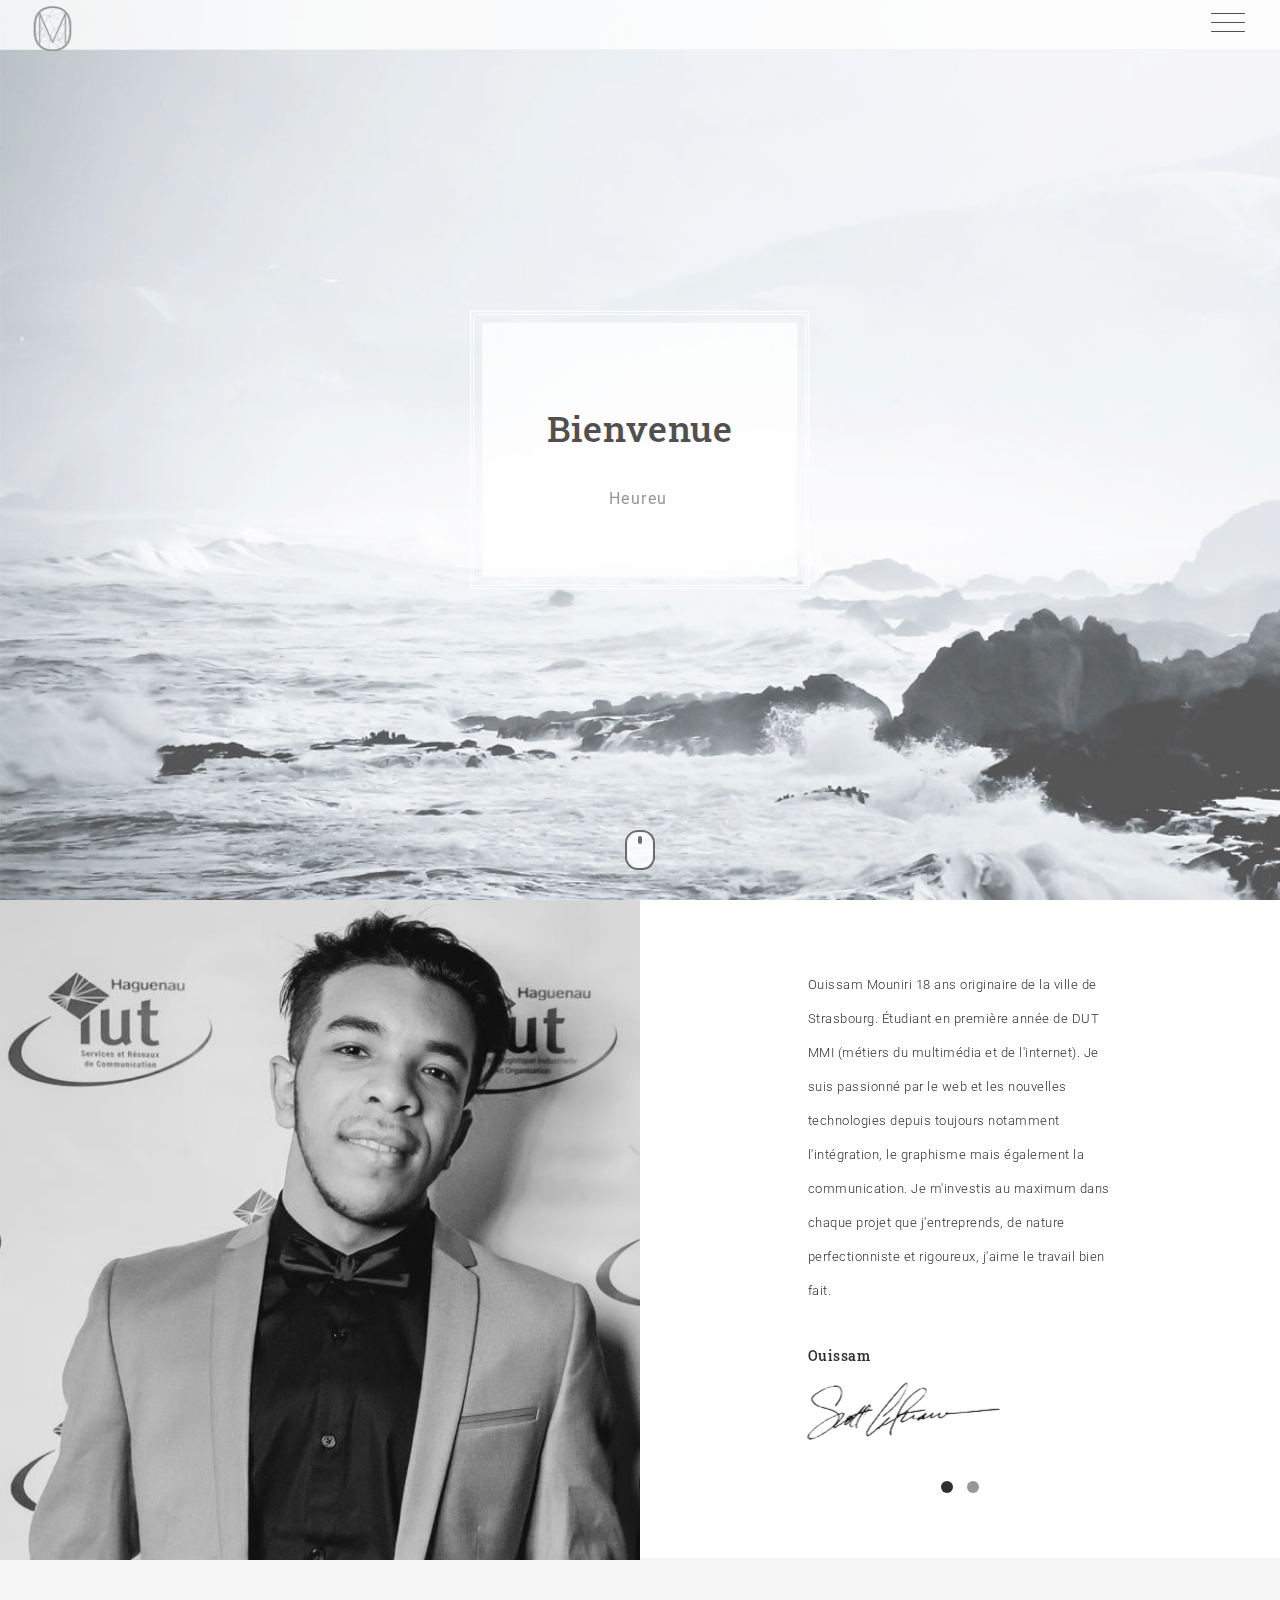
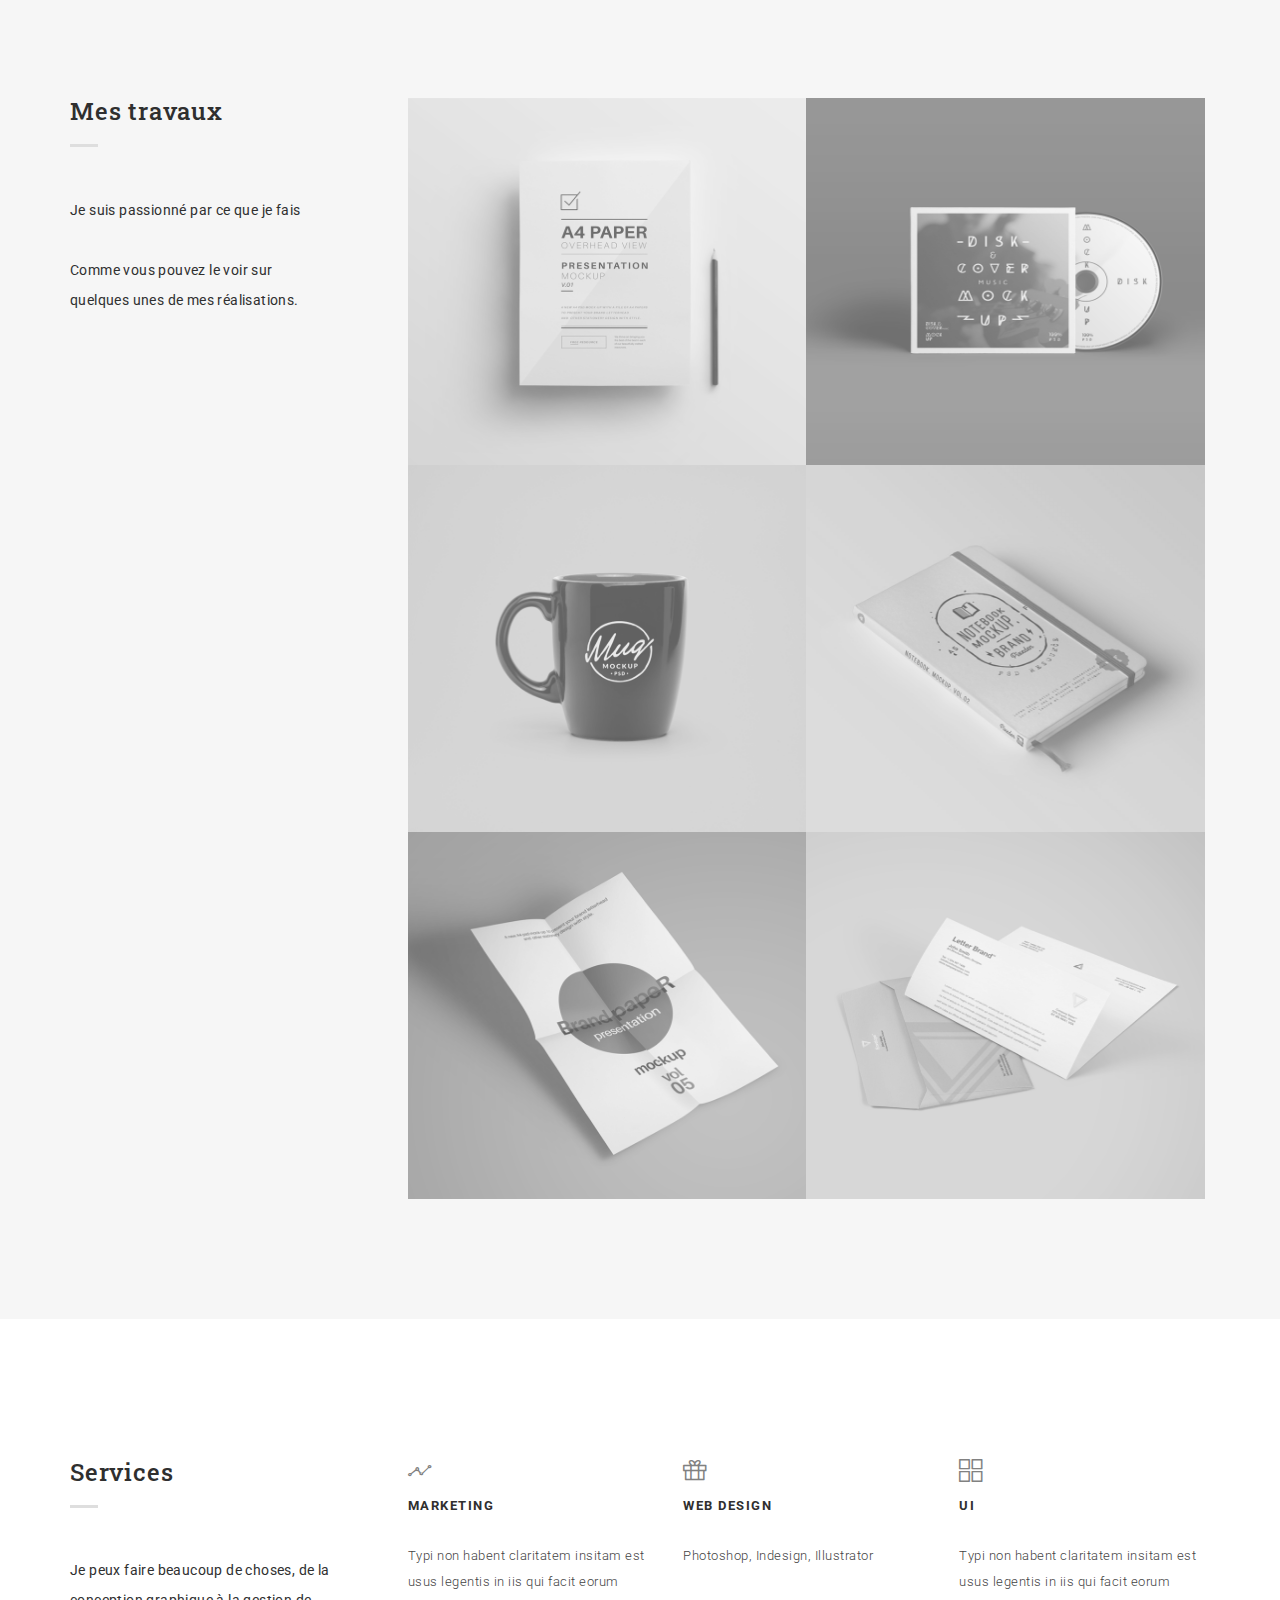
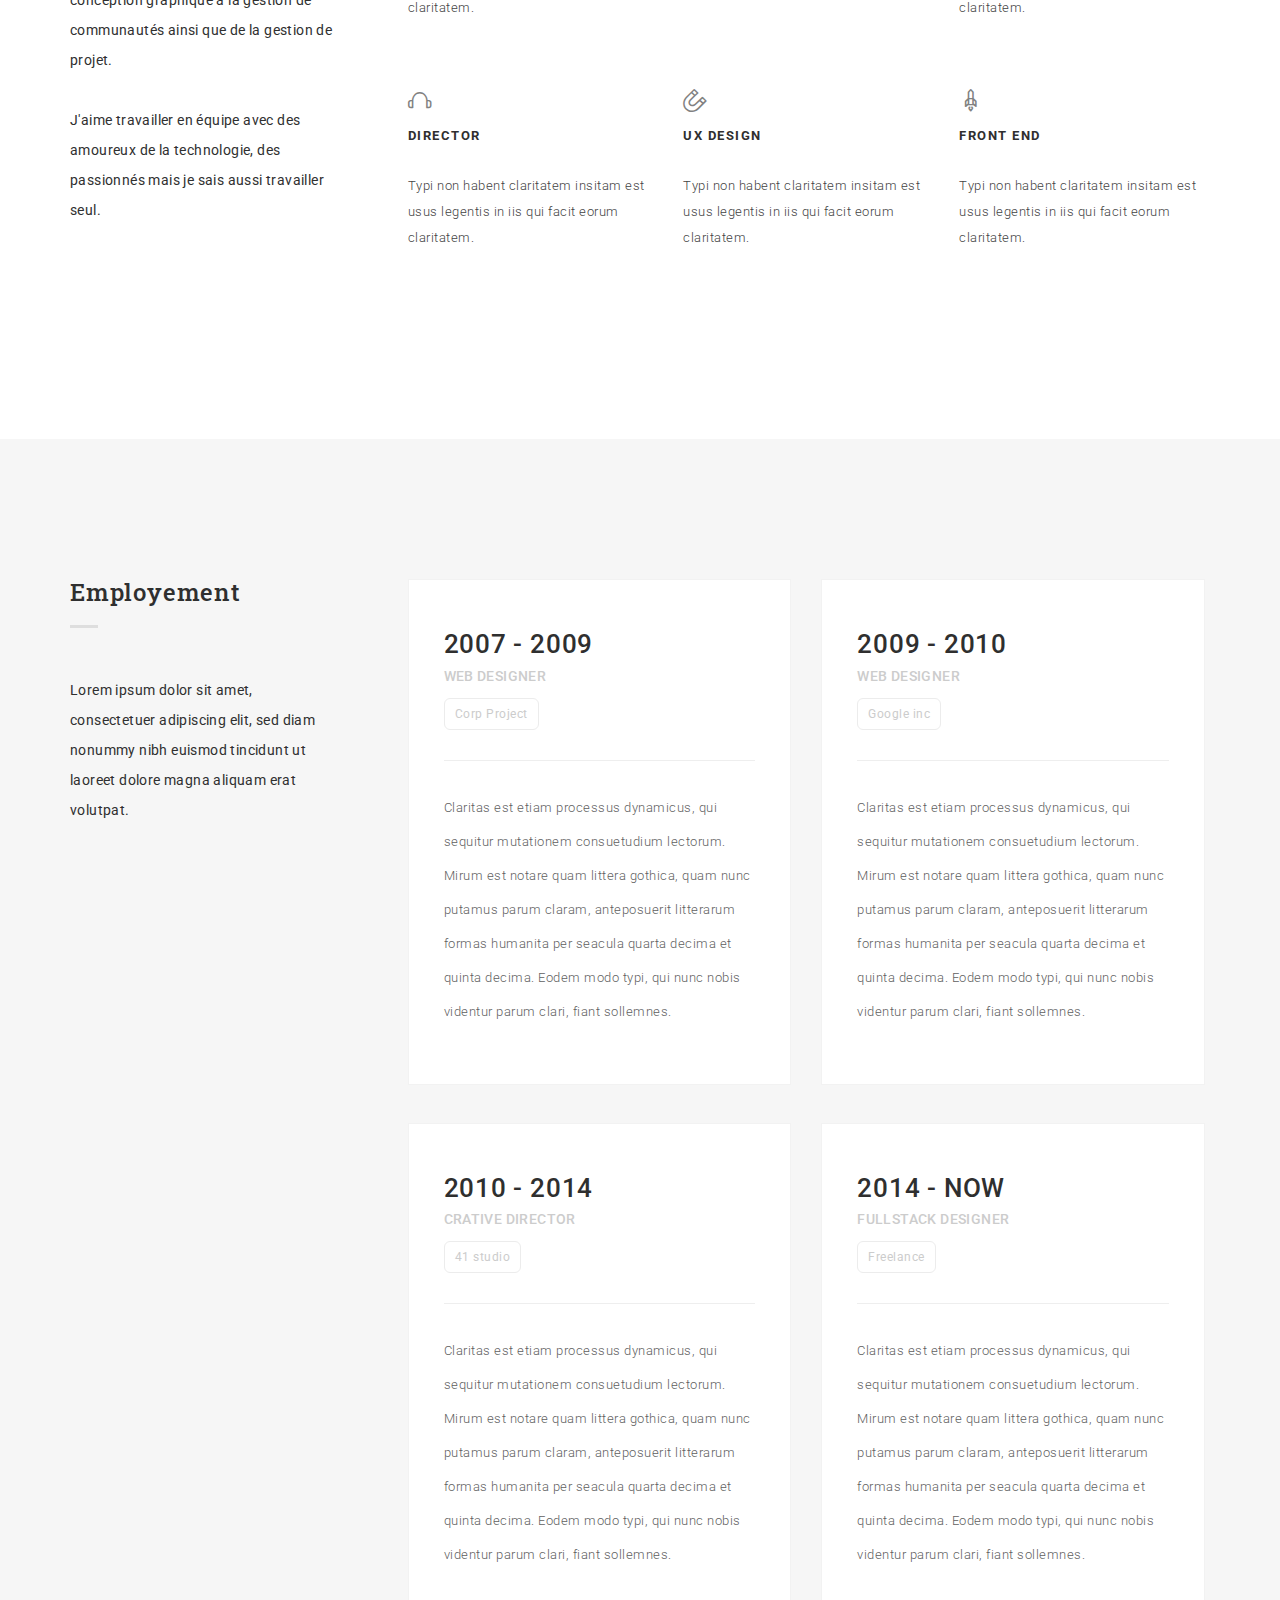
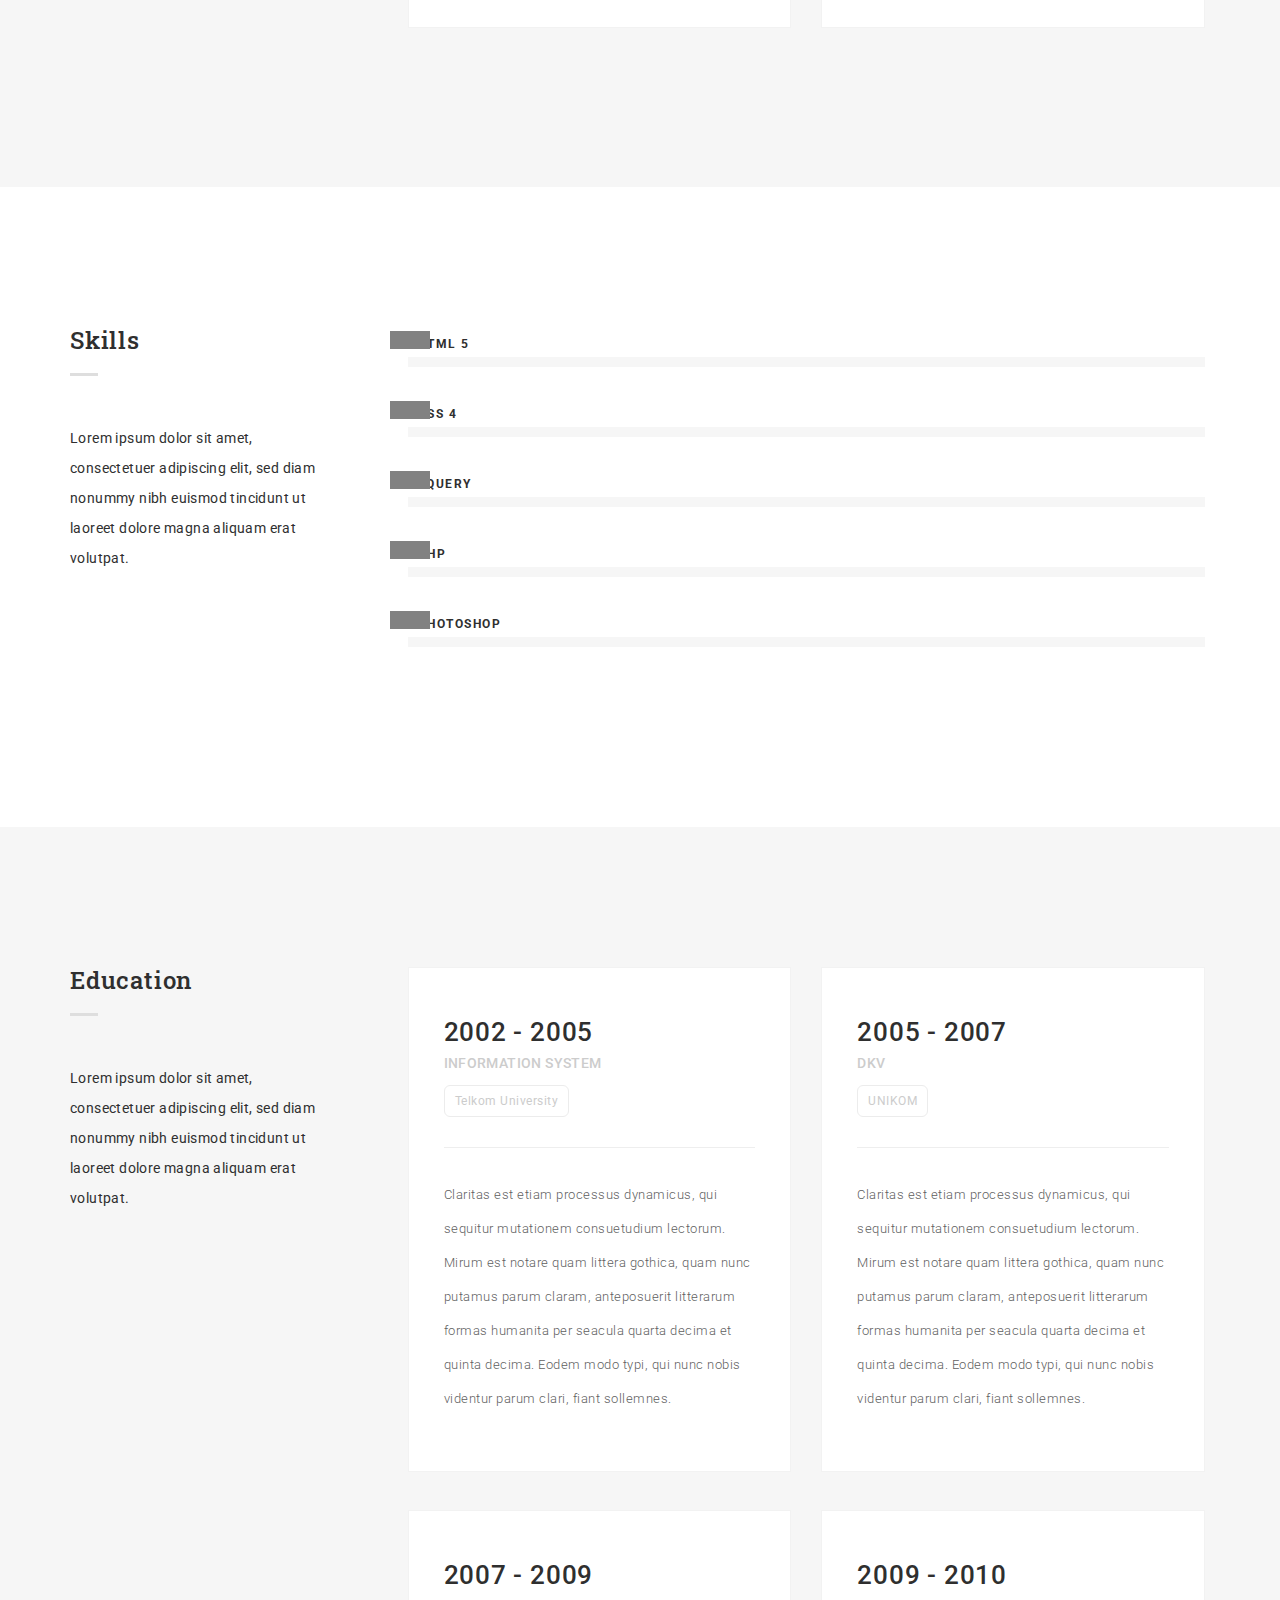
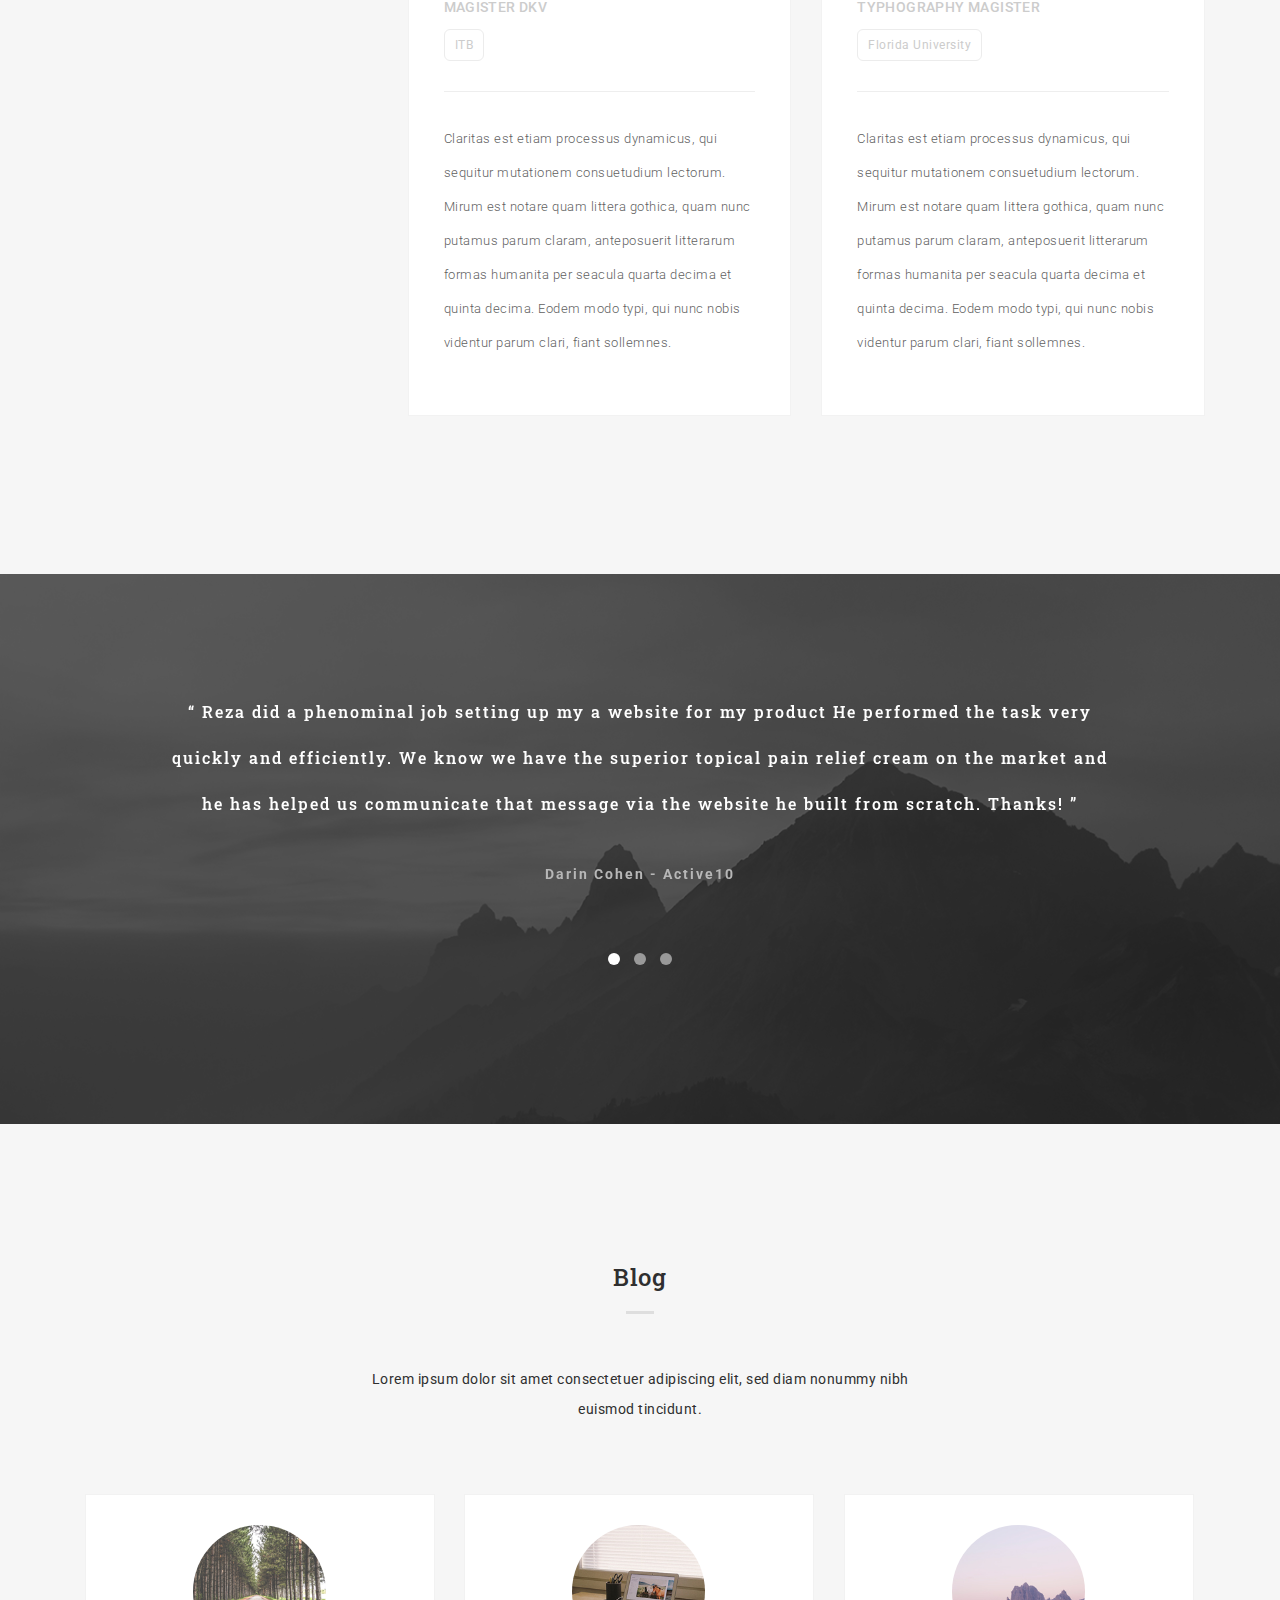
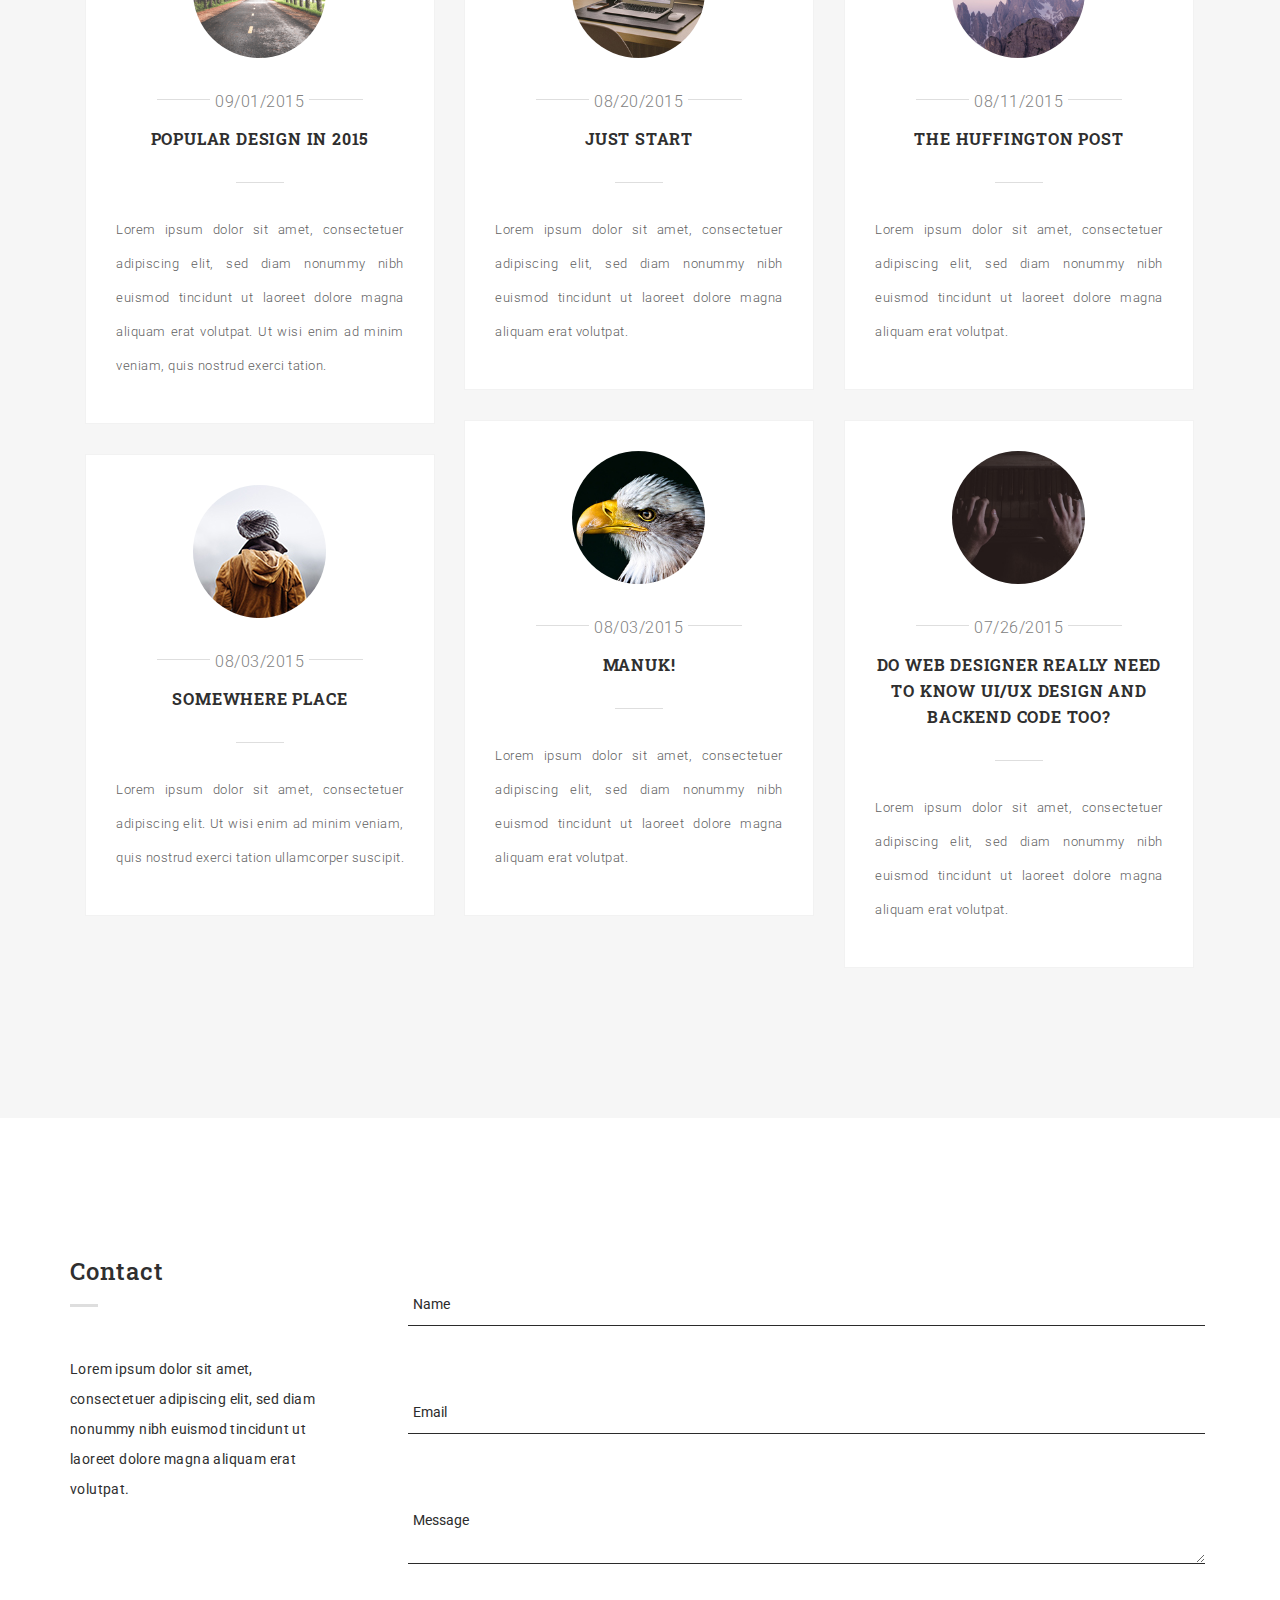
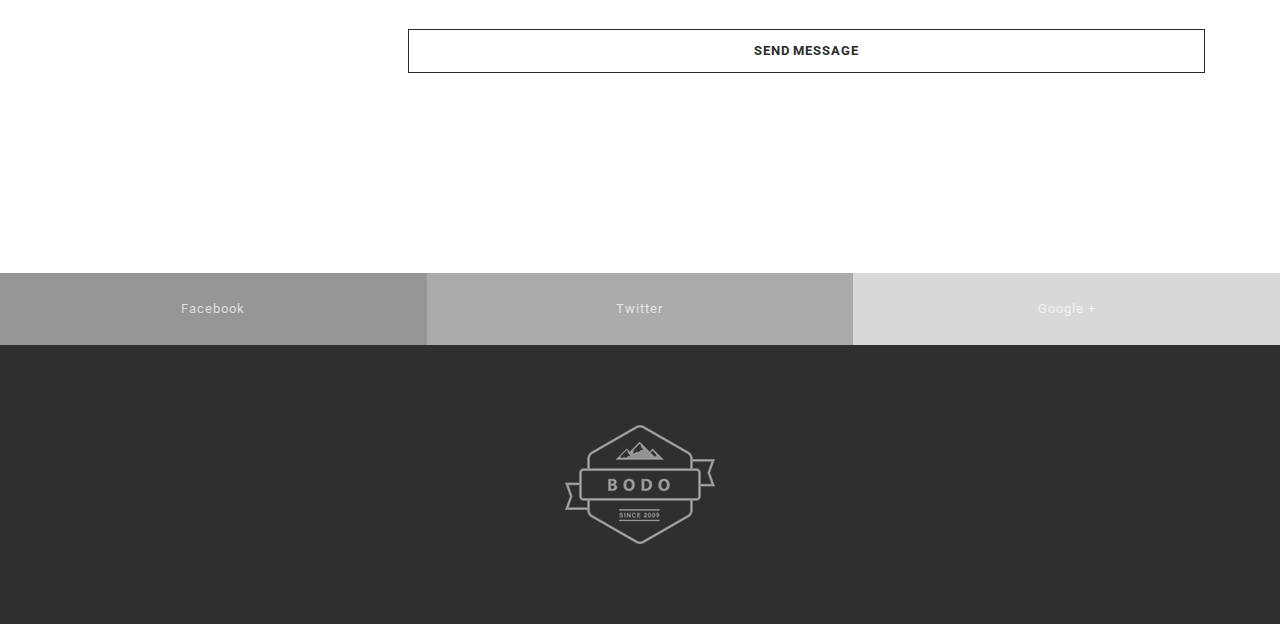
==== commit adb162ab: "Deuxième étape" ====
--- a/monsite/index.html
+++ b/monsite/index.html
@@ -2,13 +2,13 @@
 <html lang="en">
   <head>
     <meta charset="utf-8">
-    <title>Bodo - Simple One Page Personal</title>
+    <title>Ouissam MOUNIRI</title>
     <meta content="IE=edge" http-equiv="X-UA-Compatible">
     <meta content="width=device-width, initial-scale=1" name="viewport">
     <meta content="Bodo - Simple One Page Personal" name="description">
     <meta content="BdgPixel" name="author">
     <!--Fav-->
-    <link href="images/favicon.ico" rel="shortcut icon">
+    <link href="images/favicon-16x16.png" rel="shortcut icon">
     
     <!--styles-->
     <link href="css/bootstrap.min.css" rel="stylesheet">
@@ -30,7 +30,7 @@
     <!--PRELOADER-->
     <div id="preloader">
       <div id="status">
-        <img alt="logo" src="images/logo-big.png">
+        <img alt="logo" src="images/logoom.png">
       </div>
     </div>
     <!--/.PRELOADER END-->
@@ -40,7 +40,7 @@
       <div class="for-sticky">
         <!--LOGO-->
         <div class="col-md-2 col-xs-6 logo">
-          <a href="index.html"><img alt="logo" class="logo-nav" src="images/logo.png"></a>
+            <a href="index.html"><img alt="logo" class="logo-nav" src="images/logoom.png"></a>
         </div>
         <!--/.LOGO END-->
       </div>
@@ -48,28 +48,28 @@
         <nav class="menu">
           <div class="menu-list">
             <a data-scroll="" href="#home" class="active">
-              <span>Home</span>
+              <span>Acceuil</span>
             </a>
             <a data-scroll="" href="#about">
-              <span>About</span>
+              <span>Qui suis-je?</span>
             </a>
             <a data-scroll="" href="#work">
-              <span>Work</span>
+              <span>Portfolio</span>
             </a>
              <a data-scroll="" href="#services">
               <span>Services</span>
             </a>
             <a data-scroll="" href="#employement">
-              <span>Employement</span>
+              <span>Expériences</span>
             </a>
             <a data-scroll="" href="#skill">
-              <span>Skills</span>
+              <span>Compétences</span>
             </a>
             <a data-scroll="" href="#education">
-              <span>Education</span>
+              <span>Diplômes</span>
             </a>
             <a data-scroll="" href="#testimonial">
-              <span>Testimonial</span>
+              <span>Citations</span>
             </a>
             <a data-scroll="" href="#blog">
               <span>Blog</span>
@@ -99,9 +99,9 @@
             <div class="row">
               <div class="wrap-hero-content">
                   <div class="hero-content">
-                    <h1>Hello</h1>
+                    <h1>Bienvenue</h1>
                     <br>
-                    <span class="typed"></span>
+                    <span class="typed">lol</span>
                   </div>
               </div>
               <div class="mouse-icon margin-20">
@@ -125,11 +125,13 @@
                   <div class="wrap-about">
                     <div class="w-content">
                       <p class="head-about">
-                        Design is the method of putting form and content together. Design, just as art, has multiple definitions there is no single definition. Design can be art. Design can be aesthetics. Design is so simple, that's why it is so complicated.
+                        Ouissam Mouniri 18 ans originaire de la ville de Strasbourg.
+Étudiant en première année de DUT MMI (métiers du multimédia et de l'internet). 
+Je suis passionné par le web et les nouvelles technologies depuis toujours notamment l'intégration, le graphisme mais également la communication. Je m'investis au maximum dans chaque projet que j'entreprends, de nature perfectionniste et rigoureux, j'aime le travail bien fait.
                       </p>
                       
                       <h5 class="name">
-                        M. Reza
+                        Ouissam
                       </h5>
                       <img alt="signature" src="images/signature.png">
                     </div>
@@ -142,39 +144,34 @@
                       <div class="wrap-about">
                         <table class="w-content">
                           <tr>
-                            <td class="title">Name </td>
+                            <td class="title">Prénom </td>
                             <td class="break">:</td>
-                            <td> M. Reza</td>
+                            <td>Ouissam</td>
                           </tr>
                           <tr>
-                            <td class="title">Phone </td>
+                            <td class="title">Nom </td>
                             <td class="break">:</td>
-                            <td> +62 8678 999 012</td>
+                            <td>Mouniri</td>
+                          </tr>
+                          <tr>
+                            <td class="title">Âge </td>
+                            <td class="break">:</td>
+                            <td>18 ans</td>
+                          </tr>
+                          <tr>
+                            <td class="title">Téléphone </td>
+                            <td class="break">:</td>
+                            <td> +33652788828</td>
                           </tr>
                           <tr>
                             <td class="title">Email </td>
                             <td class="break">:</td>
-                            <td> bdgpixel@gmail.com</td>
+                            <td>mouniri.ouissam@gmail.com</td>
                           </tr>
                           <tr>
-                            <td class="title">Address </td>
+                            <td class="title">Adresse </td>
                             <td class="break">:</td>
-                            <td> Cipamokolan street 102 , Bandung, Indonesia</td>
-                          </tr>
-                          <tr>
-                            <td class="title">Skype </td>
-                            <td class="break">:</td>
-                            <td> bdgpixel</td>
-                          </tr>
-                          <tr>
-                            <td class="title">Dribbble </td>
-                            <td class="break">:</td>
-                            <td> Muh-Reza</td>
-                          </tr>
-                          <tr>
-                            <td class="title">Behance</td>
-                            <td class="break">:</td>
-                            <td> m-reza</td>
+                            <td>Strasbourg</td>
                           </tr>
                         </table>
                       </div>
@@ -194,10 +191,10 @@
             <div class="row">
               <div class="col-md-3">
                 <h3 class="title-small">
-                  <span>Work</span>
+                  <span>Mes travaux</span>
                 </h3>
                 <p class="content-detail">
-                  Ut wisi enim ad minim veniam, quis nostrud exerci tation ullamcorper suscipit lobortis nisl ut aliquip ex ea commodo consequat. <br><br>Duis autem vel eum iriure dolor in hendrerit in vulputate velit esse molestie consequat, vel illum dolore eu feugiat nulla facilisis at vero eros.
+                 Je suis passionné par ce que je fais<br><br>Comme vous pouvez le voir sur quelques unes de mes réalisations.
                 </p>
               </div>
               <div class="col-md-9 content-right">
@@ -285,7 +282,8 @@
                   <span>Services</span>
                 </h3>
                 <p class="content-detail">
-                  Lorem ipsum dolor sit amet, consectetuer adipiscing elit, sed diam nonummy nibh euismod tincidunt ut laoreet dolore magna aliquam erat volutpat.
+                  Je peux faire beaucoup de choses, de la conception graphique à la gestion de communautés ainsi que de la gestion de projet.<br><br>
+                    J'aime travailler en équipe avec des amoureux de la technologie, des passionnés mais je sais aussi travailler seul.
                 </p>
               </div>
               <div class="col-md-9 content-right">
@@ -314,7 +312,7 @@
                           WEB DESIGN
                         </p>
                         <p class="text-grey">
-                          Typi non habent claritatem insitam est usus legentis in iis qui facit eorum claritatem. 
+                          Photoshop, Indesign, Illustrator
                         </p>
                       </div>
                     </li>
--- a/monsite/css/style.css
+++ b/monsite/css/style.css
@@ -505,7 +505,7 @@
 
 /*----------------------------------------- 6) Hero --------------------------------------------------*/
 #home {
-  background: url('../images/hero1.jpeg');
+  background: url('../images/hero-bg.jpg');
   -webkit-background-size: cover;
   -moz-background-size: cover;
   -o-background-size: cover;
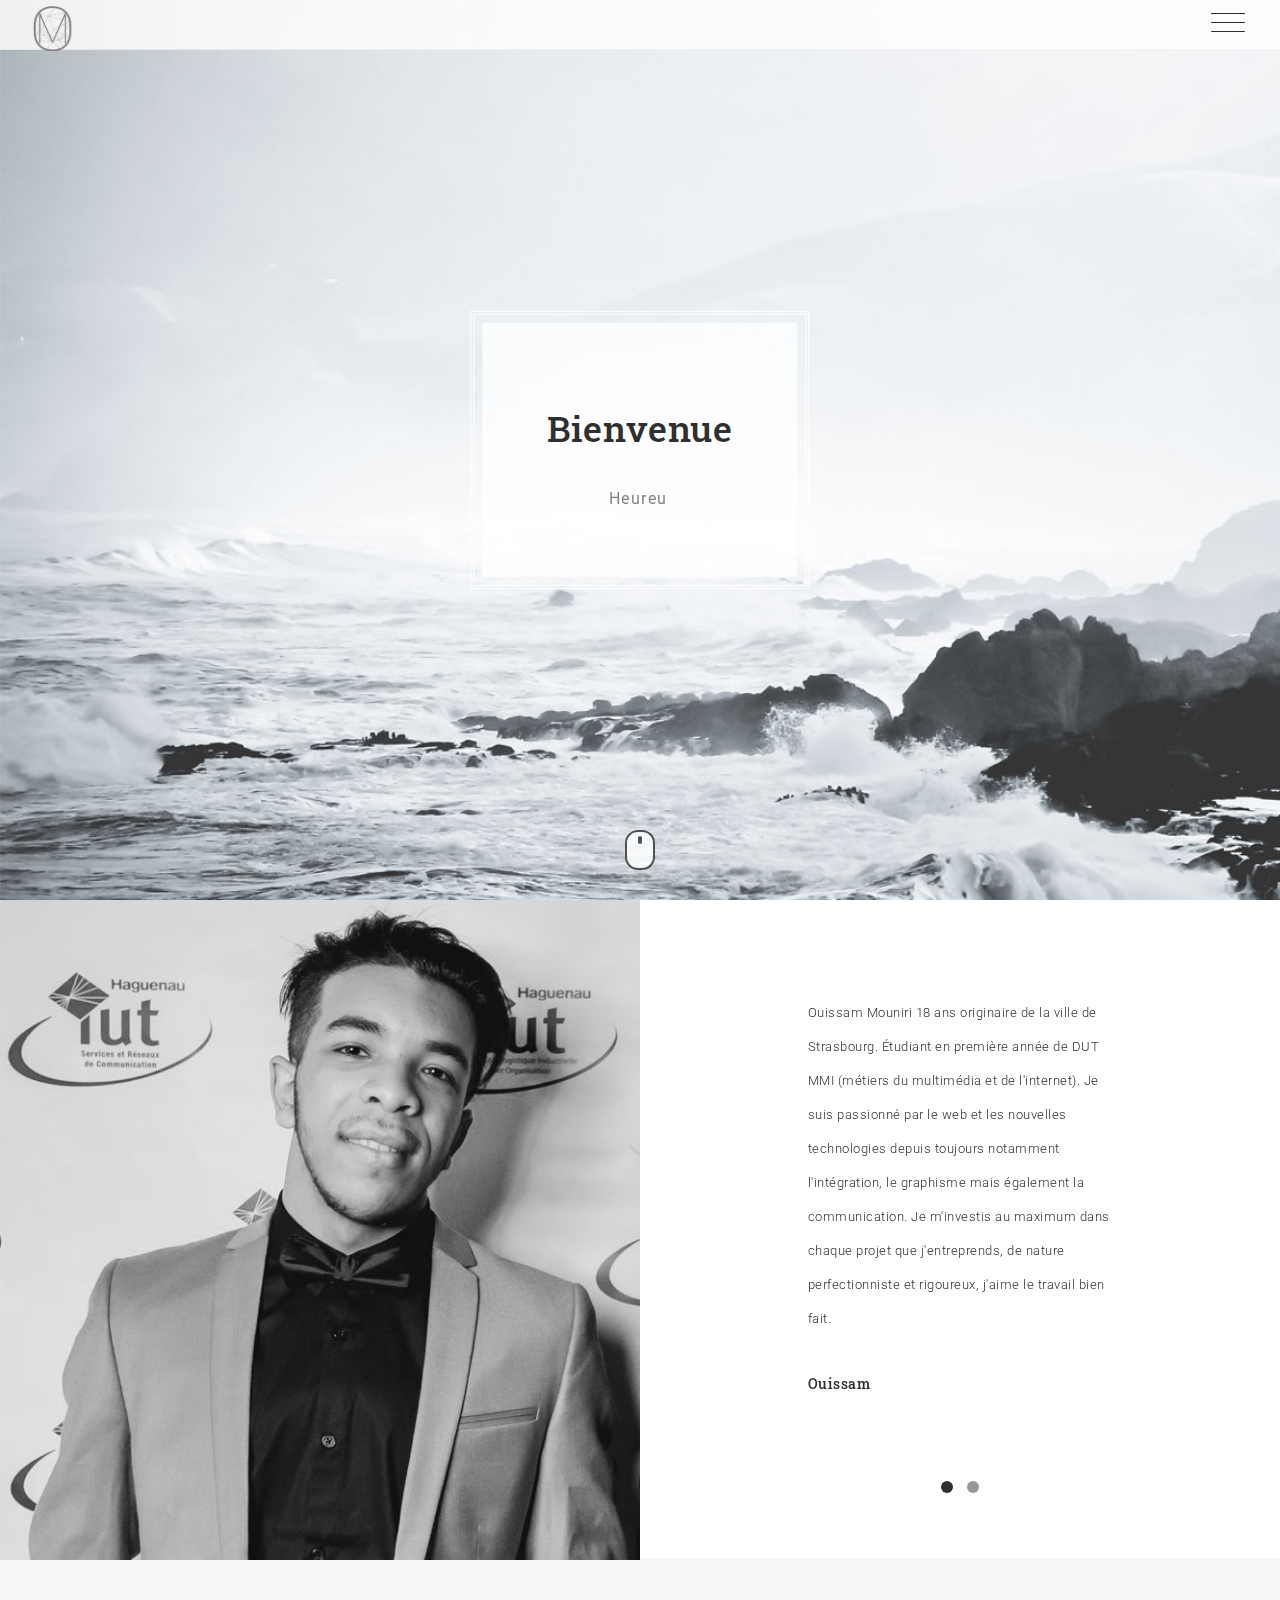
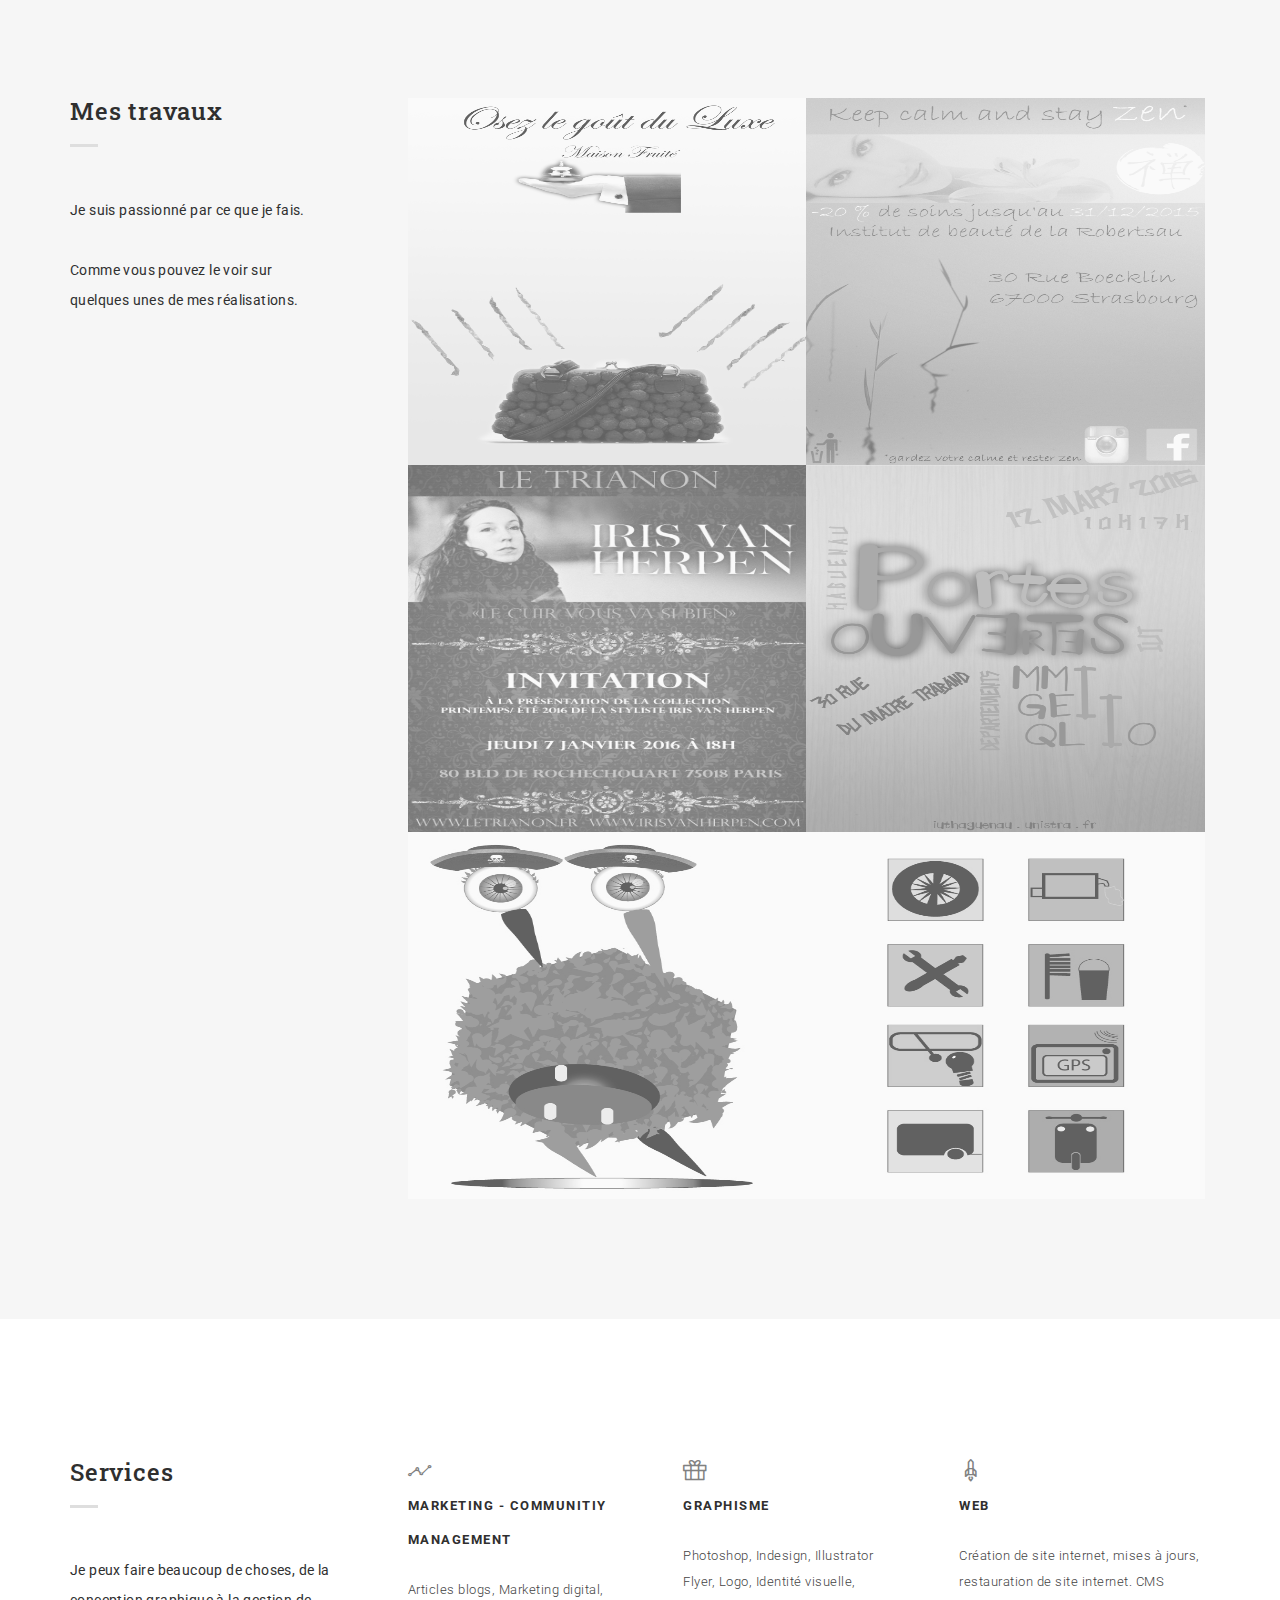
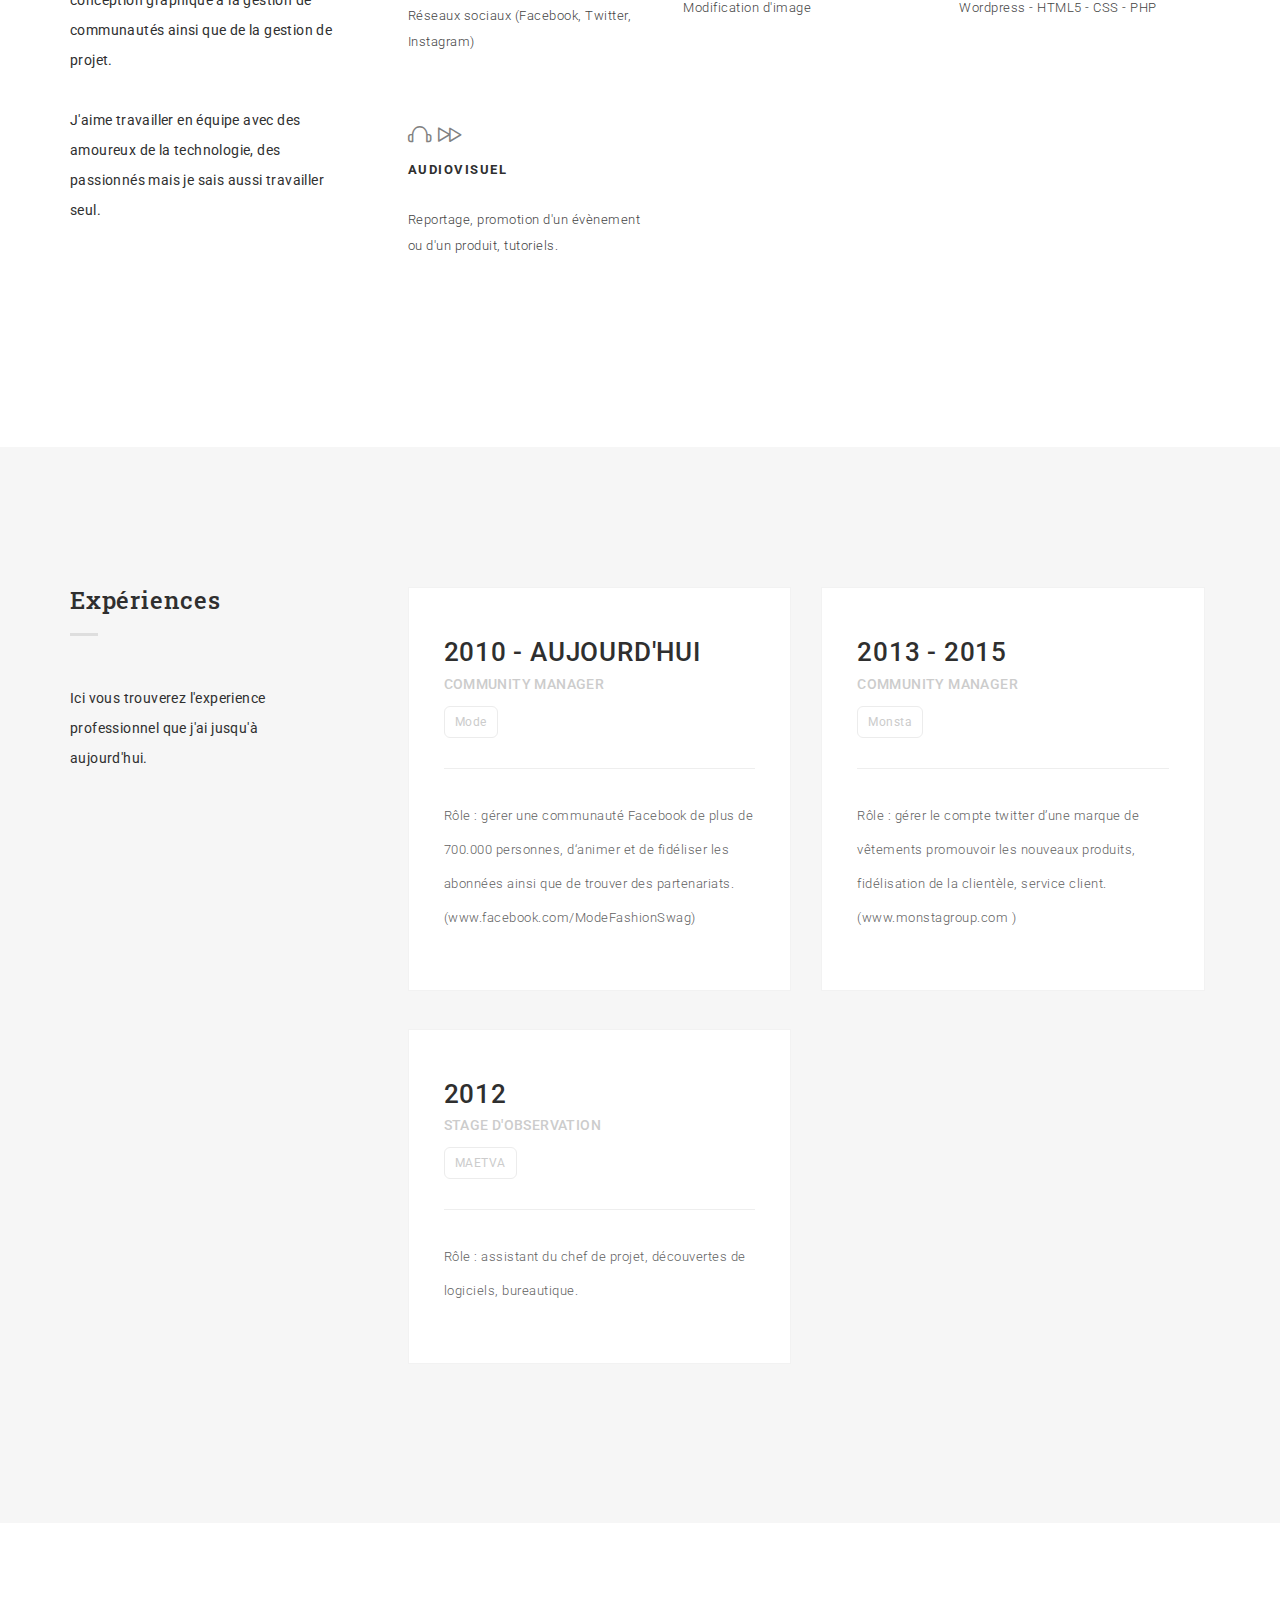
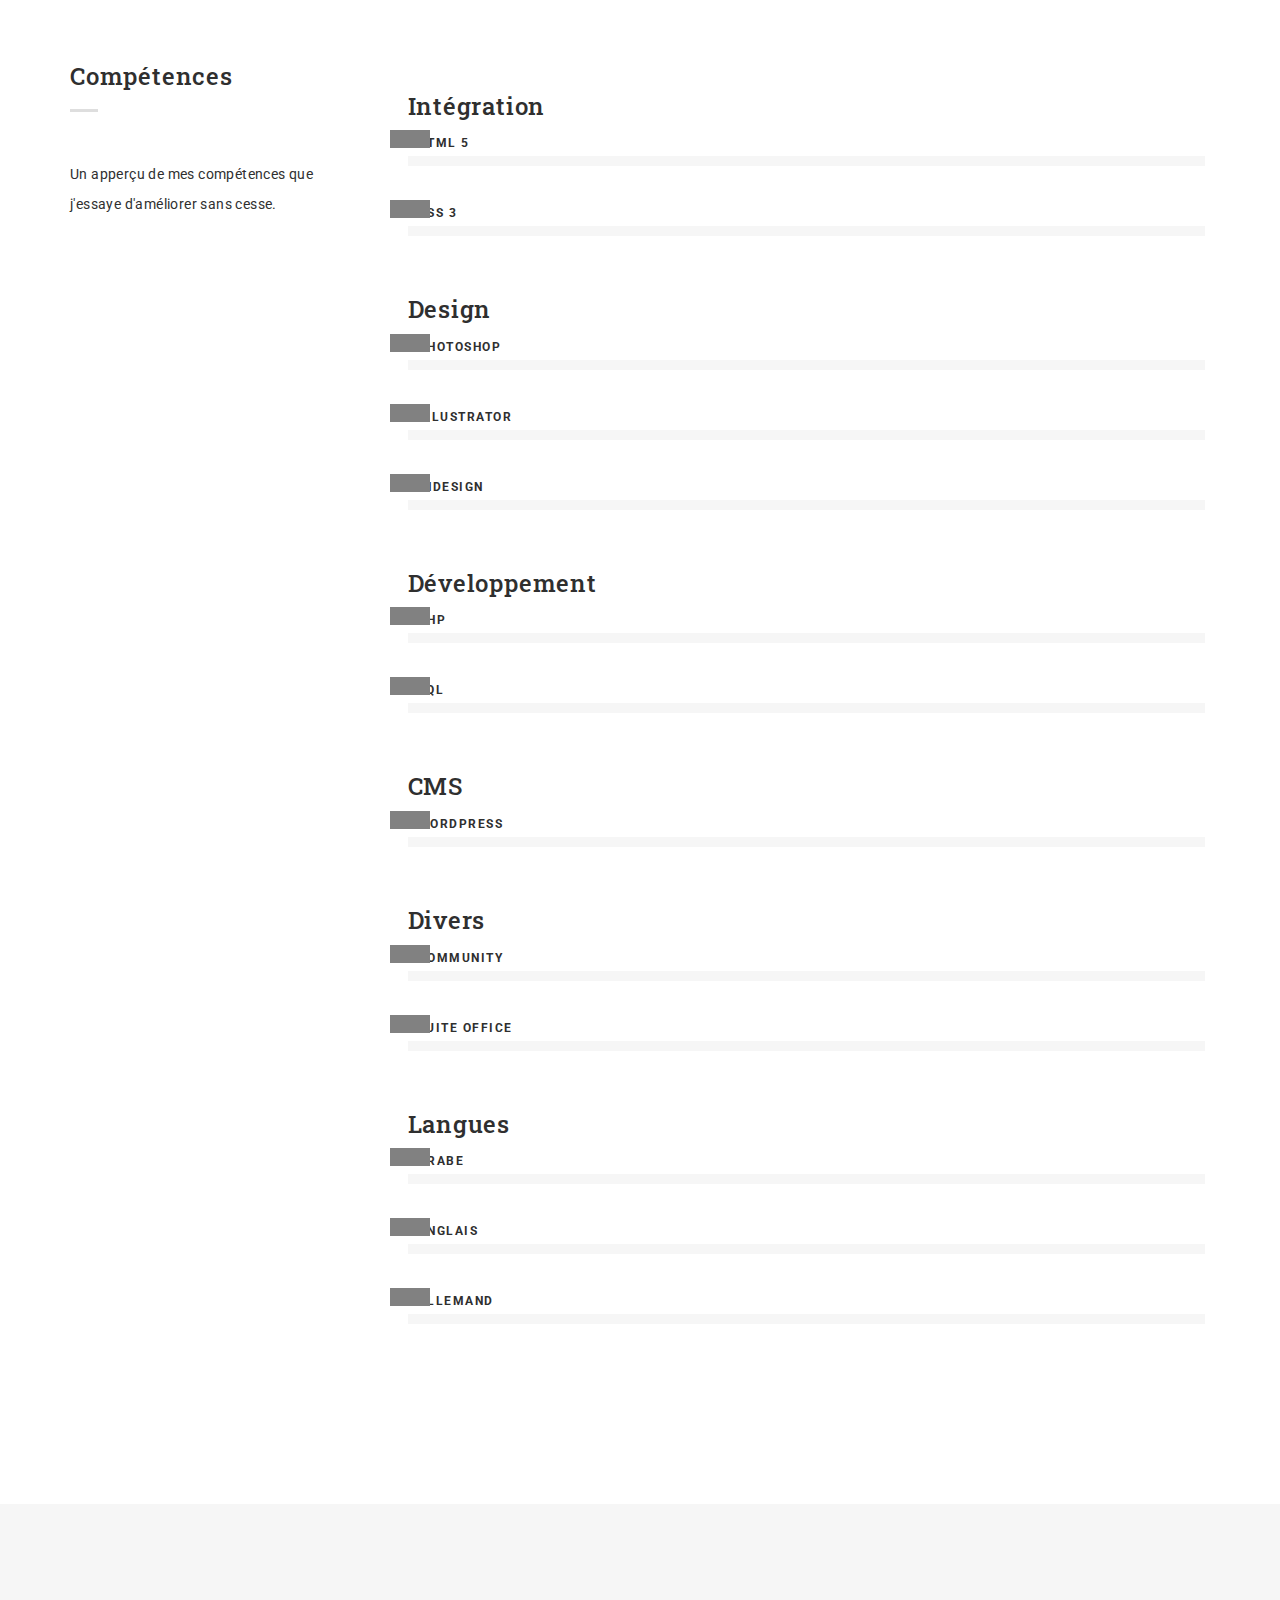
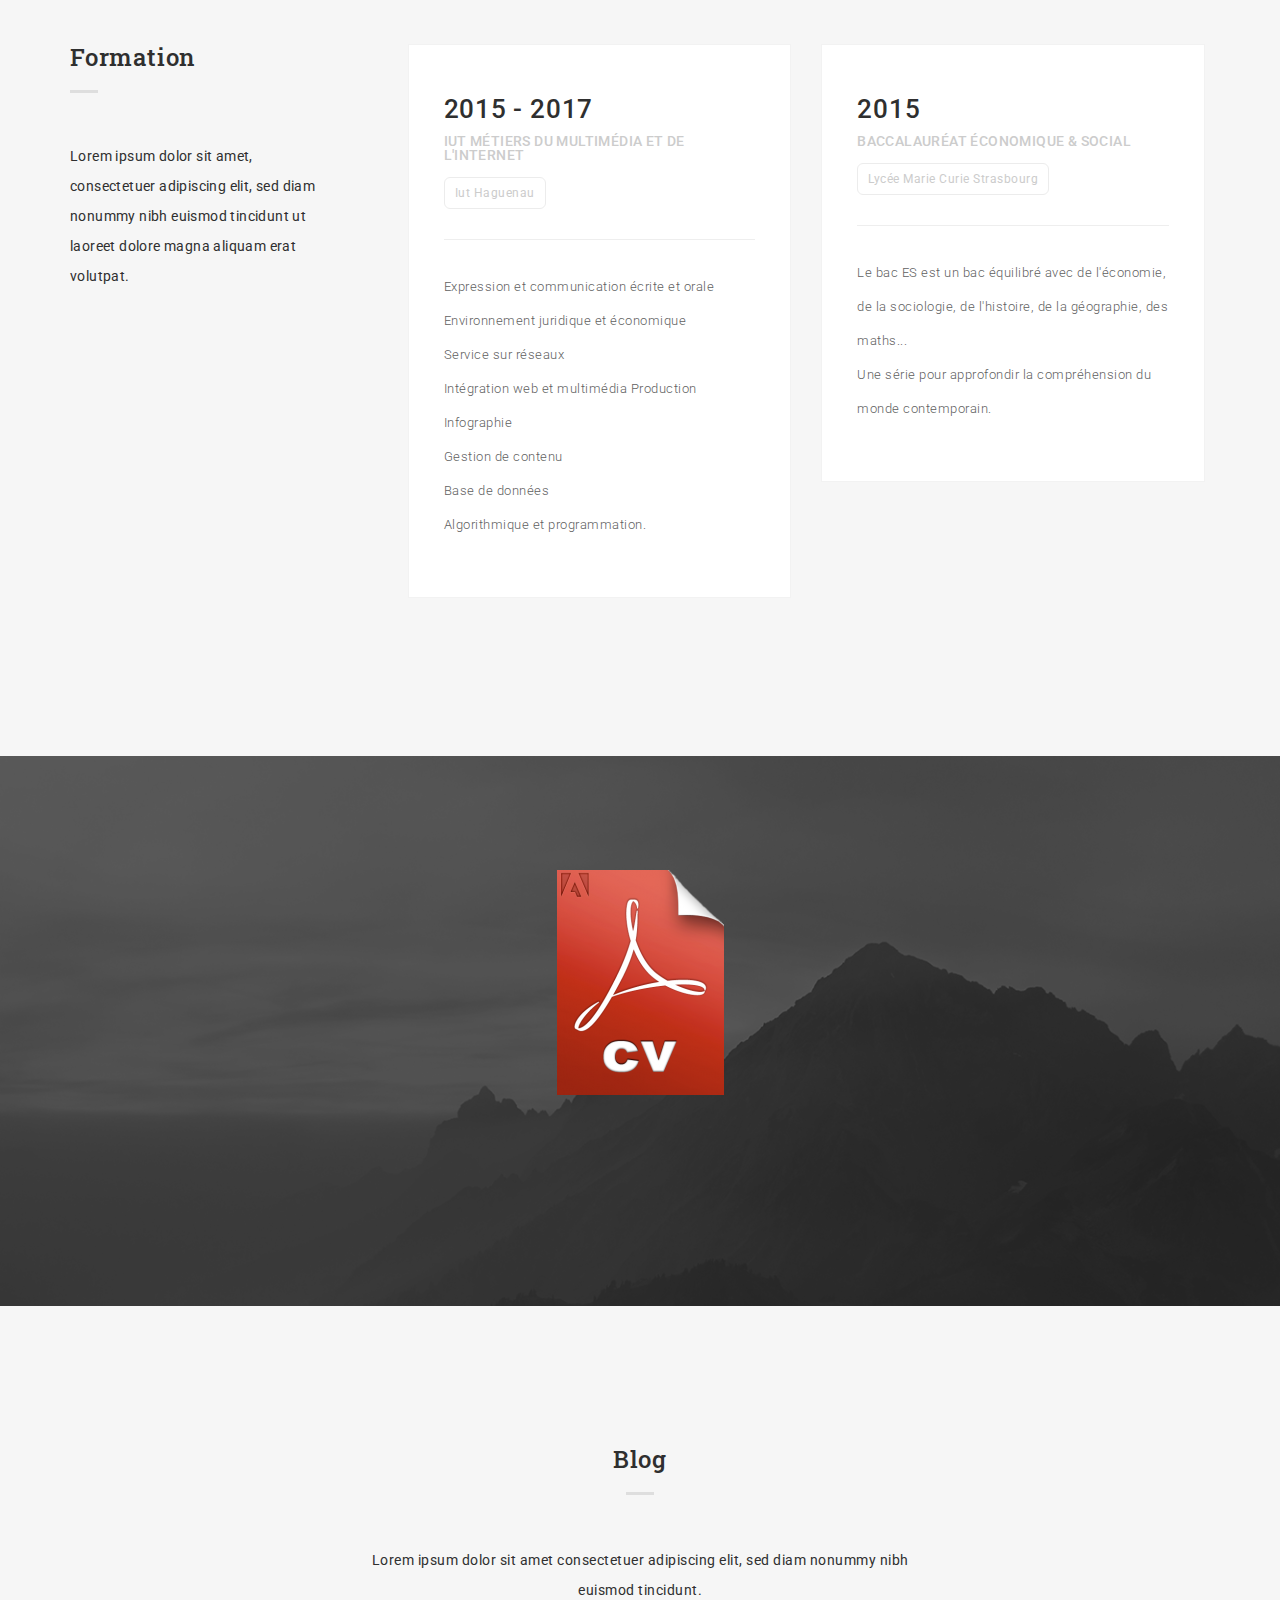
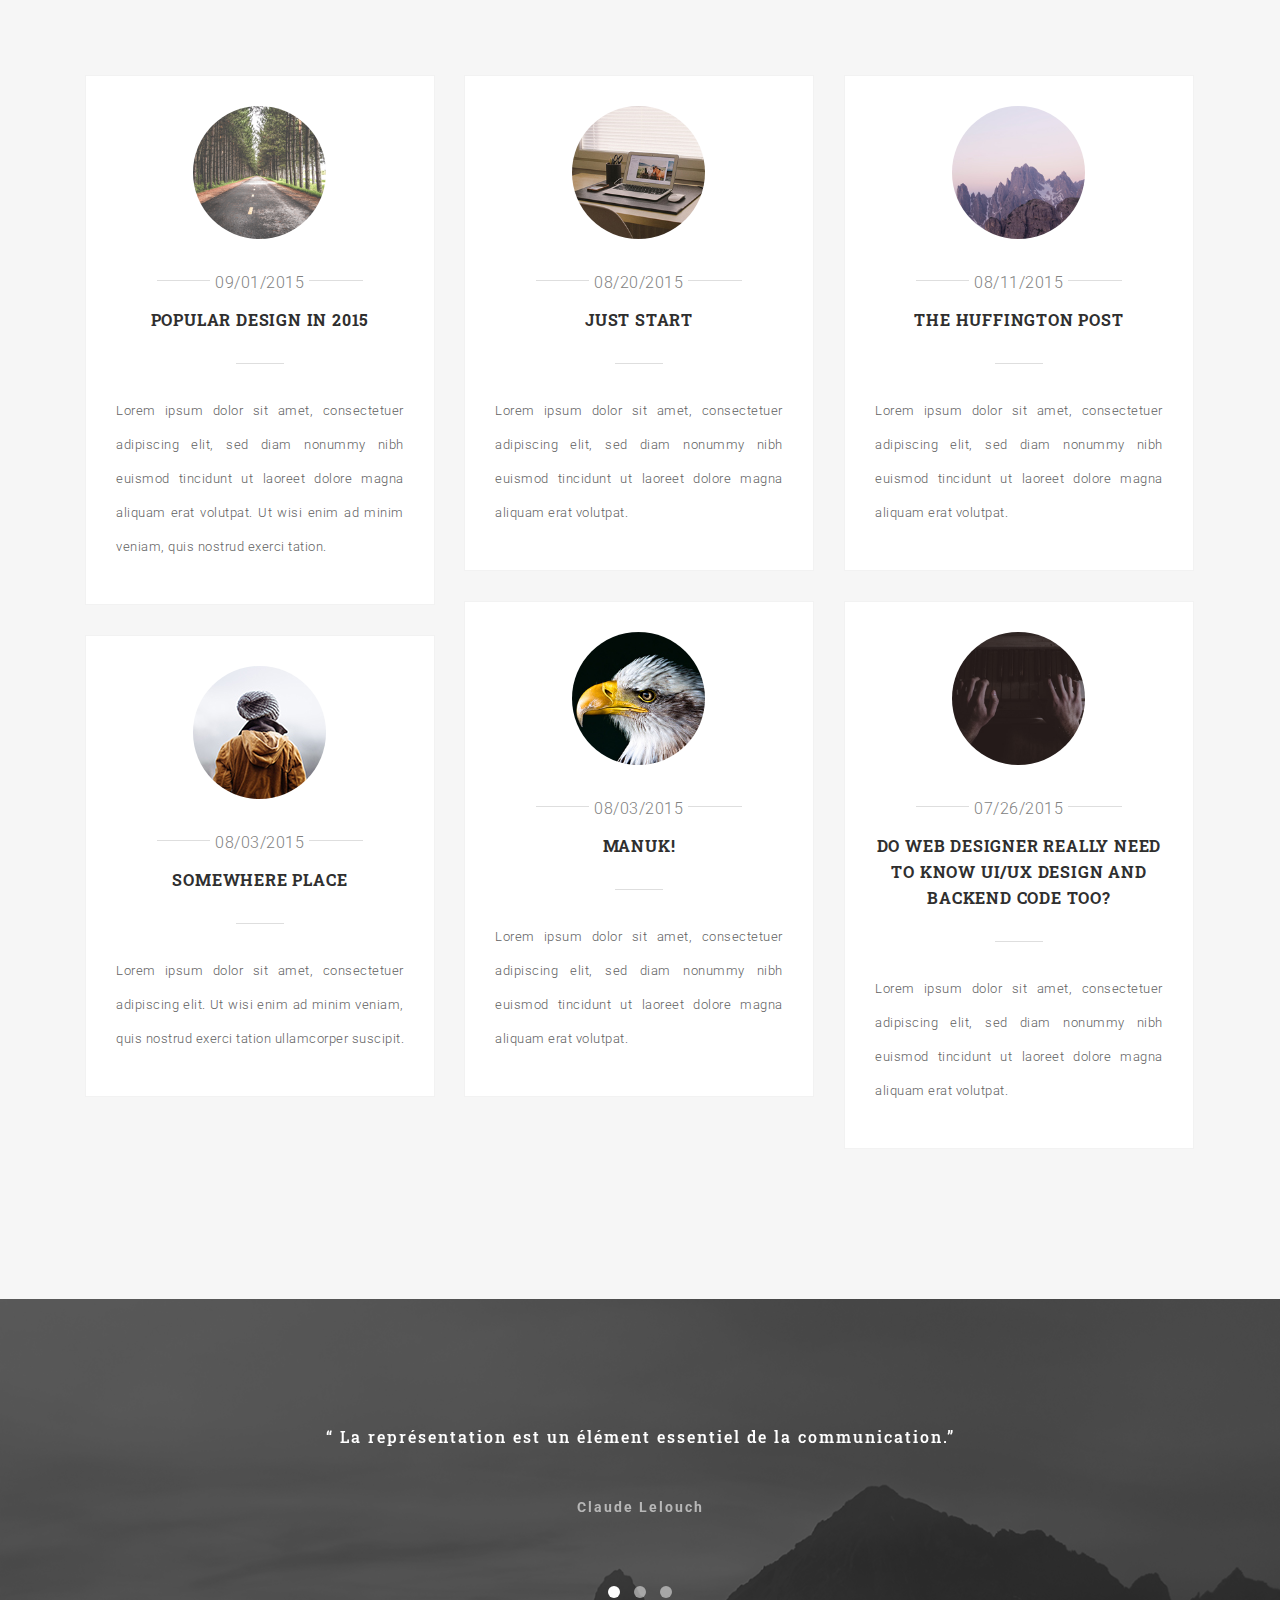
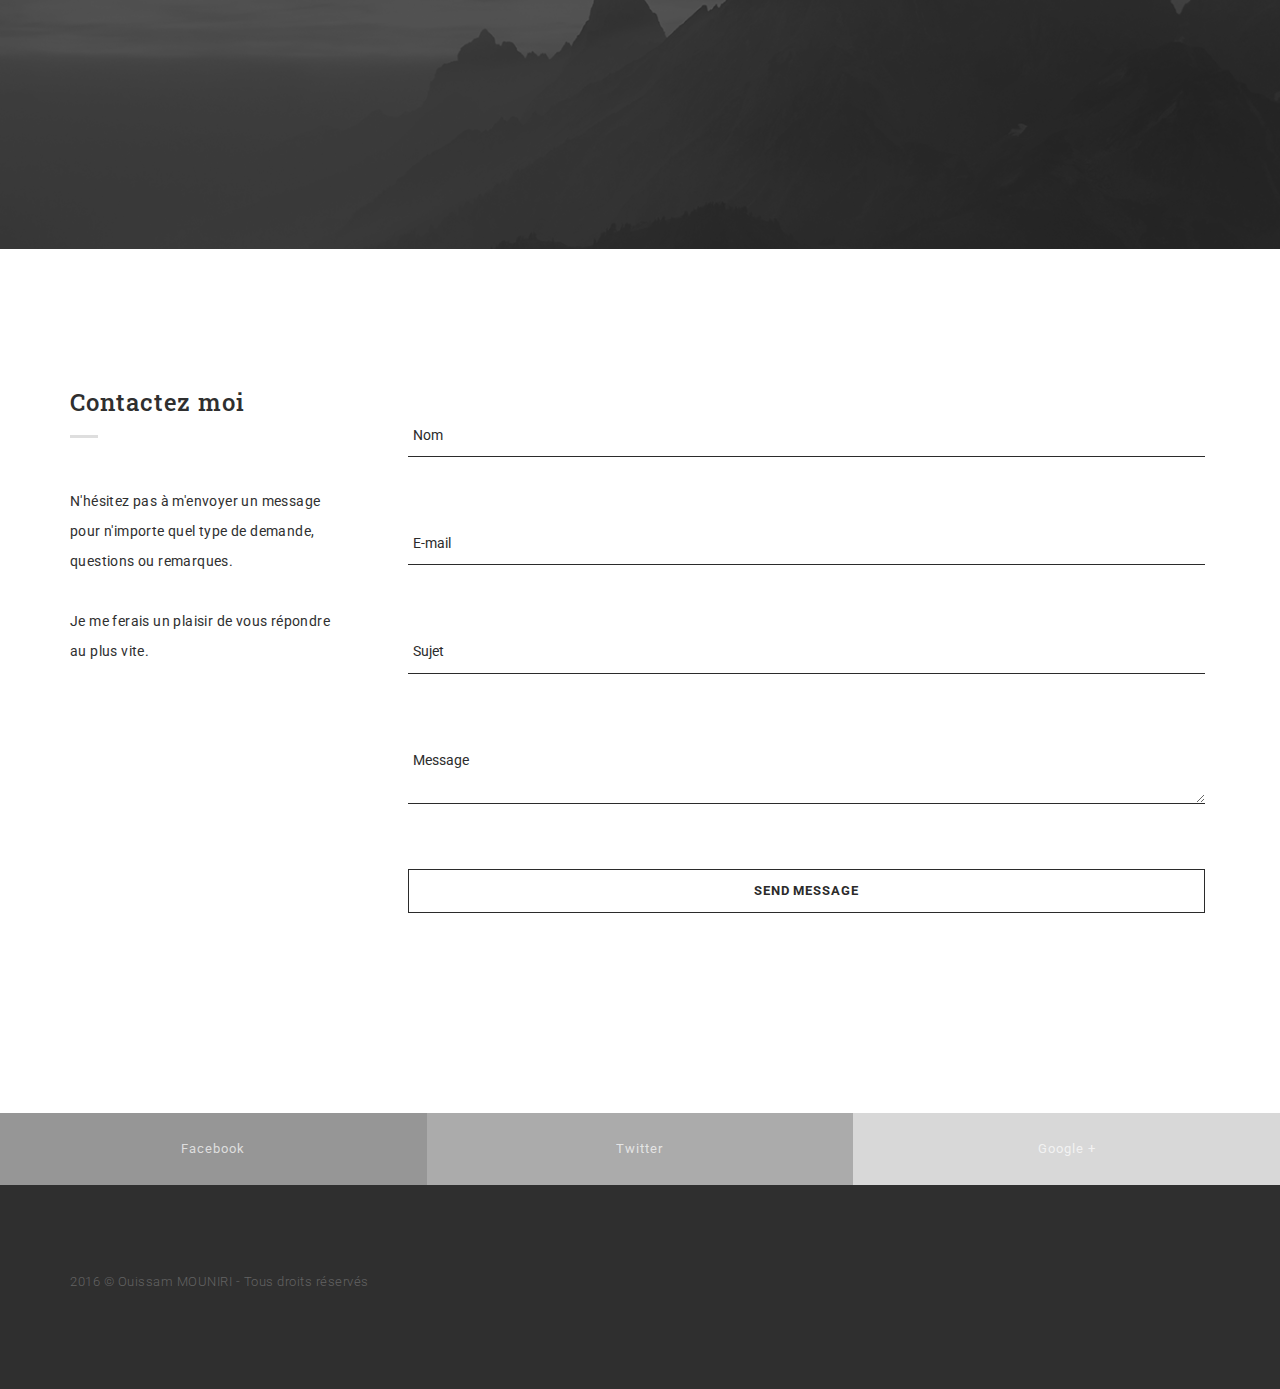
==== commit 5b47aac9: "Troisième étape" ====
--- a/monsite/index.html
+++ b/monsite/index.html
@@ -66,7 +66,7 @@
               <span>Compétences</span>
             </a>
             <a data-scroll="" href="#education">
-              <span>Diplômes</span>
+              <span>Formation</span>
             </a>
             <a data-scroll="" href="#testimonial">
               <span>Citations</span>
@@ -77,9 +77,12 @@
             <a data-scroll="" href="#contact">
               <span>Contact</span>
             </a>
+            <a href="./dl/CV_MOUNIRI_OUISSAM.pdf" target = "_blank">
+              <span>Mon CV papier</span>
+            </a>
           </div>
         </nav>
-        <button class="close-button" id="close-button">Close Menu</button>
+        <button class="close-button" id="close-button">Fermer le menu</button>
       </div>
       <button class="menu-button" id="open-button">
         <span></span>
@@ -101,7 +104,7 @@
                   <div class="hero-content">
                     <h1>Bienvenue</h1>
                     <br>
-                    <span class="typed">lol</span>
+                    <span class="typed"></span>
                   </div>
               </div>
               <div class="mouse-icon margin-20">
@@ -133,7 +136,6 @@
                       <h5 class="name">
                         Ouissam
                       </h5>
-                      <img alt="signature" src="images/signature.png">
                     </div>
                   </div>
                 </div>
@@ -194,73 +196,63 @@
                   <span>Mes travaux</span>
                 </h3>
                 <p class="content-detail">
-                 Je suis passionné par ce que je fais<br><br>Comme vous pouvez le voir sur quelques unes de mes réalisations.
+                 Je suis passionné par ce que je fais.<br><br>Comme vous pouvez le voir sur quelques unes de mes réalisations.
                 </p>
               </div>
               <div class="col-md-9 content-right">
                 <!--PORTFOLIO IMAGE-->
                 <ul class="portfolio-image">
                   <li class="col-md-6">
-                    <a href="images/bw-1.png"><img alt="image" src="images/bw-1.png">
+                    <a href="images/art7.jpg"><img alt="image" src="images/art7.jpg">
                       <div class="decription-wrap">
                         <div class="image-bg">
-                           <p class="desc">My Resume</p>
+                           <p class="desc">Flyer</p>
                         </div>
 
                       </div>
                     </a>
                   </li>
                   <li class="col-md-6">
-                    <a href="images/bw-2.png"><img alt="image" src="images/bw-2.png">
+                    <a href="images/art5.gif"><img alt="image" src="images/art5.gif">
                       <div class="decription-wrap">
                         <div class="image-bg">
-                          <p class="desc">
-                            Pangirutan
-                          </p>
+                          <p class="desc">Flyer</p>
                         </div>
                       </div>
                     </a>
                   </li>
                   <li class="col-md-6">
-                    <a href="images/bw-3.png"><img alt="image" src="images/bw-3.png">
+                    <a href="images/art4.png"><img alt="image" src="images/art4.png">
                       <div class="decription-wrap">
                         <div class="image-bg">
-                          <p class="desc">
-                            Black Mug
-                          </p>
+                          <p class="desc">Invitation</p>
                         </div>
                       </div>
                     </a>
                   </li>
                   <li class="col-md-6">
-                    <a href="images/bw-4.png"><img alt="image" src="images/bw-4.png">
+                    <a href="images/art3.jpg"><img alt="image" src="images/art3.jpg">
                       <div class="decription-wrap">
                         <div class="image-bg">
-                          <p class="desc">
-                            Notebook Mockup
-                          </p>
+                          <p class="desc">Porte ouvertes</p>
                         </div>
                       </div>
                     </a>
                   </li>
                   <li class="col-md-6">
-                    <a href="images/bw-5.png"><img alt="image" src="images/bw-5.png">
+                    <a href="images/art2.jpg"><img alt="image" src="images/art2.jpg">
                       <div class="decription-wrap">
                         <div class="image-bg">
-                          <p class="desc">
-                            Presentation
-                          </p>  
+                          <p class="desc">Monstre</p>  
                         </div>
                       </div>
                     </a>
                   </li>
                   <li class="col-md-6">
-                    <a href="images/bw-6.png"><img alt="image" src="images/bw-6.png">
+                    <a href="images/art1.jpg"><img alt="image" src="images/art1.jpg">
                       <div class="decription-wrap">
                         <div class="image-bg">
-                          <p class="desc">
-                            Letter Branding
-                          </p>
+                          <p class="desc"></p>
                         </div>
                       </div>
                     </a>
@@ -295,11 +287,10 @@
                           c
                         </h3>
                         <p class="head-sm">
-                          MARKETING
+                          MARKETING - COMMUNITIY MANAGEMENT
                         </p>
                         <p class="text-grey">
-                          Typi non habent claritatem insitam est usus legentis in iis qui facit eorum claritatem. 
-                        </p>
+                        Articles blogs, Marketing digital, Réseaux sociaux (Facebook, Twitter, Instagram)</p>
                       </div>
                     </li>
 
@@ -309,10 +300,12 @@
                           b
                         </h3>
                         <p class="head-sm">
-                          WEB DESIGN
+                          Graphisme
                         </p>
                         <p class="text-grey">
                           Photoshop, Indesign, Illustrator
+                        <br>
+                          Flyer, Logo, Identité visuelle, Modification d'image
                         </p>
                       </div>
                     </li>
@@ -320,13 +313,13 @@
                     <li>
                       <div class="col-md-4 col-sm-4">
                         <h3 class="icon-use">
-                          d
+                        m
                         </h3>
                         <p class="head-sm">
-                          UI
+                            WEB
                         </p>
                         <p class="text-grey">
-                          Typi non habent claritatem insitam est usus legentis in iis qui facit eorum claritatem. 
+                          Création de site internet, mises à jours, restauration de site internet. CMS Wordpress - HTML5 - CSS - PHP
                         </p>
                       </div>
                     </li>
@@ -336,41 +329,13 @@
                     <li>
                       <div class="col-md-4 col-sm-4">
                         <p class="icon-use">
-                          f
+                          fa
                         </p>
                         <p class="head-sm">
-                          DIRECTOR
+                          AUDIOVISUEL
                         </p>
                         <p class="text-grey">
-                          Typi non habent claritatem insitam est usus legentis in iis qui facit eorum claritatem. 
-                        </p>
-                      </div>
-                    </li>
-
-                    <li>
-                      <div class="col-md-4 col-sm-4">
-                        <h3 class="icon-use">
-                          p
-                        </h3>
-                        <p class="head-sm">
-                          UX DESIGN
-                        </p>
-                        <p class="text-grey">
-                          Typi non habent claritatem insitam est usus legentis in iis qui facit eorum claritatem. 
-                        </p>
-                      </div>
-                    </li>
-
-                    <li>
-                      <div class="col-md-4 col-sm-4">
-                        <h3 class="icon-use">
-                          m
-                        </h3>
-                        <p class="head-sm">
-                          FRONT END
-                        </p>
-                        <p class="text-grey">
-                          Typi non habent claritatem insitam est usus legentis in iis qui facit eorum claritatem. 
+                          Reportage, promotion d'un évènement ou d'un produit, tutoriels. 
                         </p>
                       </div>
                     </li>
@@ -389,10 +354,10 @@
             <div class="row">
               <div class="col-md-3">
                 <h3 class="title-small">
-                  <span>Employement</span>
+                  <span>Expériences</span>
                 </h3>
                 <p class="content-detail">
-                  Lorem ipsum dolor sit amet, consectetuer adipiscing elit, sed diam nonummy nibh euismod tincidunt ut laoreet dolore magna aliquam erat volutpat.
+                  Ici vous trouverez l'experience professionnel que j'ai jusqu'à aujourd'hui.
                 </p>
               </div>
               <div class="col-md-9 content-right">
@@ -403,18 +368,19 @@
                         <div class="wrap-card">
                           <div class="card">
                             <h2 class="year">
-                              2007 - 2009
+                              2010 - AUJOURD'HUI
                             </h2>
                             <p class="job">
-                              web designer
+                              COMMUNITY MANAGER
                             </p>
                             <p class="company">
-                              Corp Project
+                              Mode
                             </p>
                             <hr>
                             <div class="text-detail">
                               <p>
-                                Claritas est etiam processus dynamicus, qui sequitur mutationem consuetudium lectorum. Mirum est notare quam littera gothica, quam nunc putamus parum claram, anteposuerit litterarum formas humanita per seacula quarta decima et quinta decima. Eodem modo typi, qui nunc nobis videntur parum clari, fiant sollemnes.
+                                Rôle : gérer une communauté Facebook de plus de 700.000 personnes, d‘animer et de fidéliser les
+abonnées ainsi que de trouver des partenariats. (www.facebook.com/ModeFashionSwag)
                               </p>
                             </div>
                           </div>
@@ -427,18 +393,19 @@
                         <div class="wrap-card">
                           <div class="card">
                             <h2 class="year">
-                              2009 - 2010
+                              2013 - 2015
                             </h2>
                             <p class="job">
-                              web designer
+                              COMMUNITY MANAGER
                             </p>
                             <p class="company">
-                              Google inc
+                              Monsta
                             </p>
                             <hr>
                             <div class="text-detail">
                               <p>
-                                Claritas est etiam processus dynamicus, qui sequitur mutationem consuetudium lectorum. Mirum est notare quam littera gothica, quam nunc putamus parum claram, anteposuerit litterarum formas humanita per seacula quarta decima et quinta decima. Eodem modo typi, qui nunc nobis videntur parum clari, fiant sollemnes.
+                                Rôle : gérer le compte twitter d’une marque de vêtements promouvoir les nouveaux produits,
+fidélisation de la clientèle, service client. (www.monstagroup.com )
                               </p>
                             </div>
                           </div>
@@ -452,42 +419,18 @@
                         <div class="wrap-card">
                           <div class="card">
                             <h2 class="year">
-                              2010 - 2014
+                              2012
                             </h2>
                             <p class="job">
-                              crative director 
+                              STAGE D'OBSERVATION
                             </p>
                             <p class="company">
-                              41 studio
+                              MAETVA
                             </p>
                             <hr>
                             <div class="text-detail">
                               <p>
-                                Claritas est etiam processus dynamicus, qui sequitur mutationem consuetudium lectorum. Mirum est notare quam littera gothica, quam nunc putamus parum claram, anteposuerit litterarum formas humanita per seacula quarta decima et quinta decima. Eodem modo typi, qui nunc nobis videntur parum clari, fiant sollemnes.
-                              </p>
-                            </div>
-                          </div>
-                        </div>
-                      </div>
-                    </li>
-
-                    <li>
-                      <div class="col-md-6 col-sm-6">
-                        <div class="wrap-card">
-                          <div class="card">
-                            <h2 class="year">
-                              2014 - NOW
-                            </h2>
-                            <p class="job">
-                              fullstack designer
-                            </p>
-                            <p class="company">
-                              Freelance
-                            </p>
-                            <hr>
-                            <div class="text-detail">
-                              <p>
-                                Claritas est etiam processus dynamicus, qui sequitur mutationem consuetudium lectorum. Mirum est notare quam littera gothica, quam nunc putamus parum claram, anteposuerit litterarum formas humanita per seacula quarta decima et quinta decima. Eodem modo typi, qui nunc nobis videntur parum clari, fiant sollemnes.
+                                Rôle : assistant du chef de projet, découvertes de logiciels, bureautique.
                               </p>
                             </div>
                           </div>
@@ -509,16 +452,18 @@
             <div class="row">
               <div class="col-md-3">
                 <h3 class="title-small">
-                  <span>Skills</span>
+                  <span>Compétences</span>
                 </h3>
                 <p class="content-detail">
-                  Lorem ipsum dolor sit amet, consectetuer adipiscing elit, sed diam nonummy nibh euismod tincidunt ut laoreet dolore magna aliquam erat volutpat.
+                 Un apperçu de mes compétences que j'essaye d'améliorer sans cesse.
                 </p>
               </div>
               <div class="col-md-9 content-right">
                 <!--SKILLST-->
                 <div class="skillst">
-                  <div class="skillbar" data-percent="78%">
+                    <h3>Intégration</h3>
+                    <br>
+                  <div class="skillbar" data-percent="70%">
                     <div class="title head-sm">
                       HTML 5
                     </div>
@@ -526,33 +471,107 @@
                       <div class="count"></div>
                     </div>
                   </div>
-                  <div class="skillbar" data-percent="91%">
-                    <div class="title head-sm">
-                      CSS 4
-                    </div>
-                    <div class="count-bar">
-                      <div class="count"></div>
-                    </div>
-                  </div>
-                  <div class="skillbar" data-percent="58%">
-                    <div class="title head-sm">
-                      jQuery
-                    </div>
-                    <div class="count-bar">
-                      <div class="count"></div>
-                    </div>
-                  </div>
-                  <div class="skillbar" data-percent="63%">
-                    <div class="title head-sm">
-                      PHP
-                    </div>
-                    <div class="count-bar">
-                      <div class="count"></div>
-                    </div>
-                  </div>
+                  <div class="skillbar" data-percent="60%">
+                    <div class="title head-sm">
+                      CSS 3
+                    </div>
+                    <div class="count-bar">
+                      <div class="count"></div>
+                    </div>
+                  </div>
+                    <h3>Design</h3>
+                    <br>
+                  <div class="skillbar" data-percent="70%">
+                    <div class="title head-sm">
+                      Photoshop
+                    </div>
+                    <div class="count-bar">
+                      <div class="count"></div>
+                    </div>
+                  </div>
+                  <div class="skillbar" data-percent="50%">
+                    <div class="title head-sm">
+                      Illustrator
+                    </div>
+                    <div class="count-bar">
+                      <div class="count"></div>
+                    </div>
+                  </div>
+                  <div class="skillbar" data-percent="46%">
+                    <div class="title head-sm">
+                      Indesign
+                    </div>
+                    <div class="count-bar">
+                      <div class="count"></div>
+                    </div>
+                  </div>
+                    <h3>Développement</h3>
+                    <br>
+                  <div class="skillbar" data-percent="40%">
+                    <div class="title head-sm">
+                      Php
+                    </div>
+                    <div class="count-bar">
+                      <div class="count"></div>
+                    </div>
+                  </div>
+                  <div class="skillbar" data-percent="60%">
+                    <div class="title head-sm">
+                      SQL
+                    </div>
+                    <div class="count-bar">
+                      <div class="count"></div>
+                    </div>
+                  </div>
+                    <h3>CMS</h3>
+                    <br>
+                  <div class="skillbar" data-percent="80%">
+                    <div class="title head-sm">
+                      Wordpress
+                    </div>
+                    <div class="count-bar">
+                      <div class="count"></div>
+                    </div>
+                  </div>
+                    <h3>Divers</h3>
+                    <br>
                   <div class="skillbar" data-percent="95%">
                     <div class="title head-sm">
-                      Photoshop
+                      Community
+                    </div>
+                    <div class="count-bar">
+                      <div class="count"></div>
+                    </div>
+                  </div>
+                  <div class="skillbar" data-percent="85%">
+                    <div class="title head-sm">
+                      Suite Office
+                    </div>
+                    <div class="count-bar">
+                      <div class="count"></div>
+                    </div>
+                  </div>
+                    <h3>Langues</h3>
+                    <br>
+                    <div class="skillbar" data-percent="90%">
+                    <div class="title head-sm">
+                      Arabe
+                    </div>
+                    <div class="count-bar">
+                      <div class="count"></div>
+                    </div>
+                  </div>
+                  <div class="skillbar" data-percent="80%">
+                    <div class="title head-sm">
+                      Anglais
+                    </div>
+                    <div class="count-bar">
+                      <div class="count"></div>
+                    </div>
+                  </div>
+                    <div class="skillbar" data-percent="50%">
+                    <div class="title head-sm">
+                      Allemand
                     </div>
                     <div class="count-bar">
                       <div class="count"></div>
@@ -572,7 +591,7 @@
             <div class="row">
               <div class="col-md-3">
                 <h3 class="title-small">
-                  <span>Education</span>
+                  <span>Formation</span>
                 </h3>
                 <p class="content-detail">
                   Lorem ipsum dolor sit amet, consectetuer adipiscing elit, sed diam nonummy nibh euismod tincidunt ut laoreet dolore magna aliquam erat volutpat.
@@ -586,18 +605,19 @@
                         <div class="wrap-card">
                           <div class="card">
                             <h2 class="year">
-                              2002 - 2005
+                              2015 - 2017
                             </h2>
                             <p class="job">
-                              Information System
+                              IUT Métiers du multimédia et de l'internet
                             </p>
                             <p class="company">
-                              Telkom University
+                              Iut Haguenau
                             </p>
                             <hr>
                             <div class="text-detail">
                               <p>
-                                Claritas est etiam processus dynamicus, qui sequitur mutationem consuetudium lectorum. Mirum est notare quam littera gothica, quam nunc putamus parum claram, anteposuerit litterarum formas humanita per seacula quarta decima et quinta decima. Eodem modo typi, qui nunc nobis videntur parum clari, fiant sollemnes.
+                                Expression et communication écrite et orale<br> Environnement juridique et économique<br> Service sur réseaux<br> Intégration web et multimédia Production<br> Infographie<br> Gestion de contenu<br> Base de
+données<br> Algorithmique et programmation.
                               </p>
                             </div>
                           </div>
@@ -610,18 +630,18 @@
                         <div class="wrap-card">
                           <div class="card">
                             <h2 class="year">
-                              2005 - 2007
+                              2015
                             </h2>
                             <p class="job">
-                              DKV
+                              BACCALAURÉAT ÉCONOMIQUE & SOCIAL
                             </p>
                             <p class="company">
-                              UNIKOM
+                              Lycée Marie Curie Strasbourg
                             </p>
                             <hr>
                             <div class="text-detail">
                               <p>
-                                Claritas est etiam processus dynamicus, qui sequitur mutationem consuetudium lectorum. Mirum est notare quam littera gothica, quam nunc putamus parum claram, anteposuerit litterarum formas humanita per seacula quarta decima et quinta decima. Eodem modo typi, qui nunc nobis videntur parum clari, fiant sollemnes.
+                               Le bac ES est un bac équilibré avec de l'économie, de la sociologie, de l'histoire, de la géographie, des maths... <br>Une série pour approfondir la compréhension du monde contemporain.
                               </p>
                             </div>
                           </div>
@@ -629,65 +649,14 @@
                       </div>
                     </li>
                   </ul>
-                  <ul class="listing-item">
-                    <li>
-                      <div class="col-md-6 col-sm-6">
-                        <div class="wrap-card">
-                          <div class="card">
-                            <h2 class="year">
-                              2007 - 2009
-                            </h2>
-                            <p class="job">
-                              Magister DKV 
-                            </p>
-                            <p class="company">
-                              ITB
-                            </p>
-                            <hr>
-                            <div class="text-detail">
-                              <p>
-                                Claritas est etiam processus dynamicus, qui sequitur mutationem consuetudium lectorum. Mirum est notare quam littera gothica, quam nunc putamus parum claram, anteposuerit litterarum formas humanita per seacula quarta decima et quinta decima. Eodem modo typi, qui nunc nobis videntur parum clari, fiant sollemnes.
-                              </p>
-                            </div>
-                          </div>
-                        </div>
-                      </div>
-                    </li>
-
-                    <li>
-                      <div class="col-md-6 col-sm-6">
-                        <div class="wrap-card">
-                          <div class="card">
-                            <h2 class="year">
-                              2009 - 2010
-                            </h2>
-                            <p class="job">
-                              Typhography Magister
-                            </p>
-                            <p class="company">
-                              Florida University
-                            </p>
-                            <hr>
-                            <div class="text-detail">
-                              <p>
-                                Claritas est etiam processus dynamicus, qui sequitur mutationem consuetudium lectorum. Mirum est notare quam littera gothica, quam nunc putamus parum claram, anteposuerit litterarum formas humanita per seacula quarta decima et quinta decima. Eodem modo typi, qui nunc nobis videntur parum clari, fiant sollemnes.
-                              </p>
-                            </div>
-                          </div>
-                        </div>
-                      </div>
-                    </li>
-                  </ul>
-
                 </div>
               </div>
             </div>
           </div>
         </section>
         <!--/.EDUCATION END-->
-
-        <!--TESTIMONIAL-->
-        <section id="testimonial">
+          <!--DL MON CV-->
+           <section id="testimonial">
           <div class="container">
             <div class="row wrap-testimonial">
               <div class="col-md-10 col-md-offset-1">
@@ -695,31 +664,8 @@
                   <div class="list-testimonial">
                     <div class="content-testimonial">
                       <h3 class="testi">
-                        “ Reza did a phenominal job setting up my a website for my product He performed the task very quickly and efficiently. We know we have the superior topical pain relief cream on the market and he has helped us communicate that message via the website he built from scratch. Thanks! ”
+                        <a href="./dl/CV_MOUNIRI_OUISSAM.pdf" target = "_blank"><img src="./images/cv.png" alt= "CV"></a>
                       </h3>
-                      <p class="people">
-                        Darin Cohen - Active10
-                      </p>
-                    </div>
-                  </div>
-                  <div class="list-testimonial">
-                    <div class="content-testimonial">
-                      <h3 class="testi">
-                        “ Another successful project working with Reza. He has great design skills, is very responsive and professional. Looking forward to the next opportunity to work together. ”
-                      </h3>
-                      <p class="people">
-                        Marko Milicevic
-                      </p>
-                    </div>
-                  </div>
-                  <div class="list-testimonial">
-                    <div class="content-testimonial">
-                      <h3 class="testi">
-                        “ Great designer! I like his sense of design, especially the color scheme. Quick turnaround. Look forward to work with him again. Thanks!! ”
-                      </h3>
-                      <p class="people">
-                        JK Thang
-                      </p>
                     </div>
                   </div>
                 </div>
@@ -728,7 +674,7 @@
           </div>
           <div class="mask-testimonial"></div>
         </section>
-        <!--/.TESTMONIAL END-->
+          <!--DL MON CV END-->
 
         <!--BLOG-->
         <section class="grey-bg" id="blog">
@@ -856,6 +802,50 @@
           </div>
         </section>
         <!--/.BLOG END-->
+          
+           <!--CITATIONS-->
+        <section id="testimonial">
+          <div class="container">
+            <div class="row wrap-testimonial">
+              <div class="col-md-10 col-md-offset-1">
+                <div class="owl-carousel">
+                  <div class="list-testimonial">
+                    <div class="content-testimonial">
+                      <h3 class="testi">
+                        “ La représentation est un élément essentiel de la communication.”
+                      </h3>
+                      <p class="people">
+                        Claude Lelouch
+                      </p>
+                    </div>
+                  </div>
+                  <div class="list-testimonial">
+                    <div class="content-testimonial">
+                      <h3 class="testi">
+                        “Le travail éloigne de nous trois grands maux : l'ennui, le vice et le besoin.”
+                      </h3>
+                      <p class="people">
+                        Voltaire
+                      </p>
+                    </div>
+                  </div>
+                  <div class="list-testimonial">
+                    <div class="content-testimonial">
+                      <h3 class="testi">
+                        ““Les idées sont les racines de la création.””
+                      </h3>
+                      <p class="people">
+                        Ernest Dimnet
+                      </p>
+                    </div>
+                  </div>
+                </div>
+              </div>
+            </div>
+          </div>
+          <div class="mask-testimonial"></div>
+        </section>
+        <!--CITATIONS END-->
 
         <!--CONTACT-->
         <section id="contact" class="white-bg">
@@ -863,20 +853,23 @@
             <div class="row">
               <div class="col-md-3">
                 <h3 class="title-small">
-                  <span>Contact</span>
+                  <span>Contactez moi</span>
                 </h3>
                 <p class="content-detail">
-                  Lorem ipsum dolor sit amet, consectetuer adipiscing elit, sed diam nonummy nibh euismod tincidunt ut laoreet dolore magna aliquam erat volutpat.
+                  N'hésitez pas à m'envoyer un message pour n'importe quel type de demande, questions ou remarques.<br><br>Je me ferais un plaisir de vous répondre au plus vite.
                 </p>
 
               </div>
               <div class="col-md-9 content-right">
                 <form>
                   <div class="group">
-                    <input required="" type="text"><span class="highlight"></span><span class="bar"></span><label>Name</label>
+                    <input required="" type="text"><span class="highlight"></span><span class="bar"></span><label>Nom</label>
                   </div>
                   <div class="group">
-                    <input required="" type="email"><span class="highlight"></span><span class="bar"></span><label>Email</label>
+                    <input required="" type="email"><span class="highlight"></span><span class="bar"></span><label>E-mail</label>
+                  </div>
+                    <div class="group">
+                    <input required="" type="text"><span class="highlight"></span><span class="bar"></span><label>Sujet</label>
                   </div>
                   <div class="group">
                     <textarea required=""></textarea><span class="highlight"></span><span class="bar"></span><label>Message</label>
@@ -897,7 +890,7 @@
                 <a href="#" data-hover="Facebook">Facebook</a>
               </li>
               <li class="twitter">
-                <a href="#" data-hover="Twitter">Twitter</a>
+                <a href="https://twitter.com/omouniri" data-hover="Twitter">Twitter</a>
               </li>
               <li class="gplus">
                 <a href="#" data-hover="Google +">Google +</a>
@@ -907,8 +900,9 @@
 
           <div class="footer-bottom">
             <div class="container">
+                <p>2016 © Ouissam MOUNIRI - Tous droits réservés</p>
               <div class="row">
-                <a href="http://designscrazed.org/"><img src="images/logo-bottom.png" alt="crafted with love" class="center-block" /></a>
+                <!--<a href="#home"><img src="images/logo-bottom.png" alt="crafted with love" class="center-block" /></a>! -->
 			 </div>
             </div>
           </div>
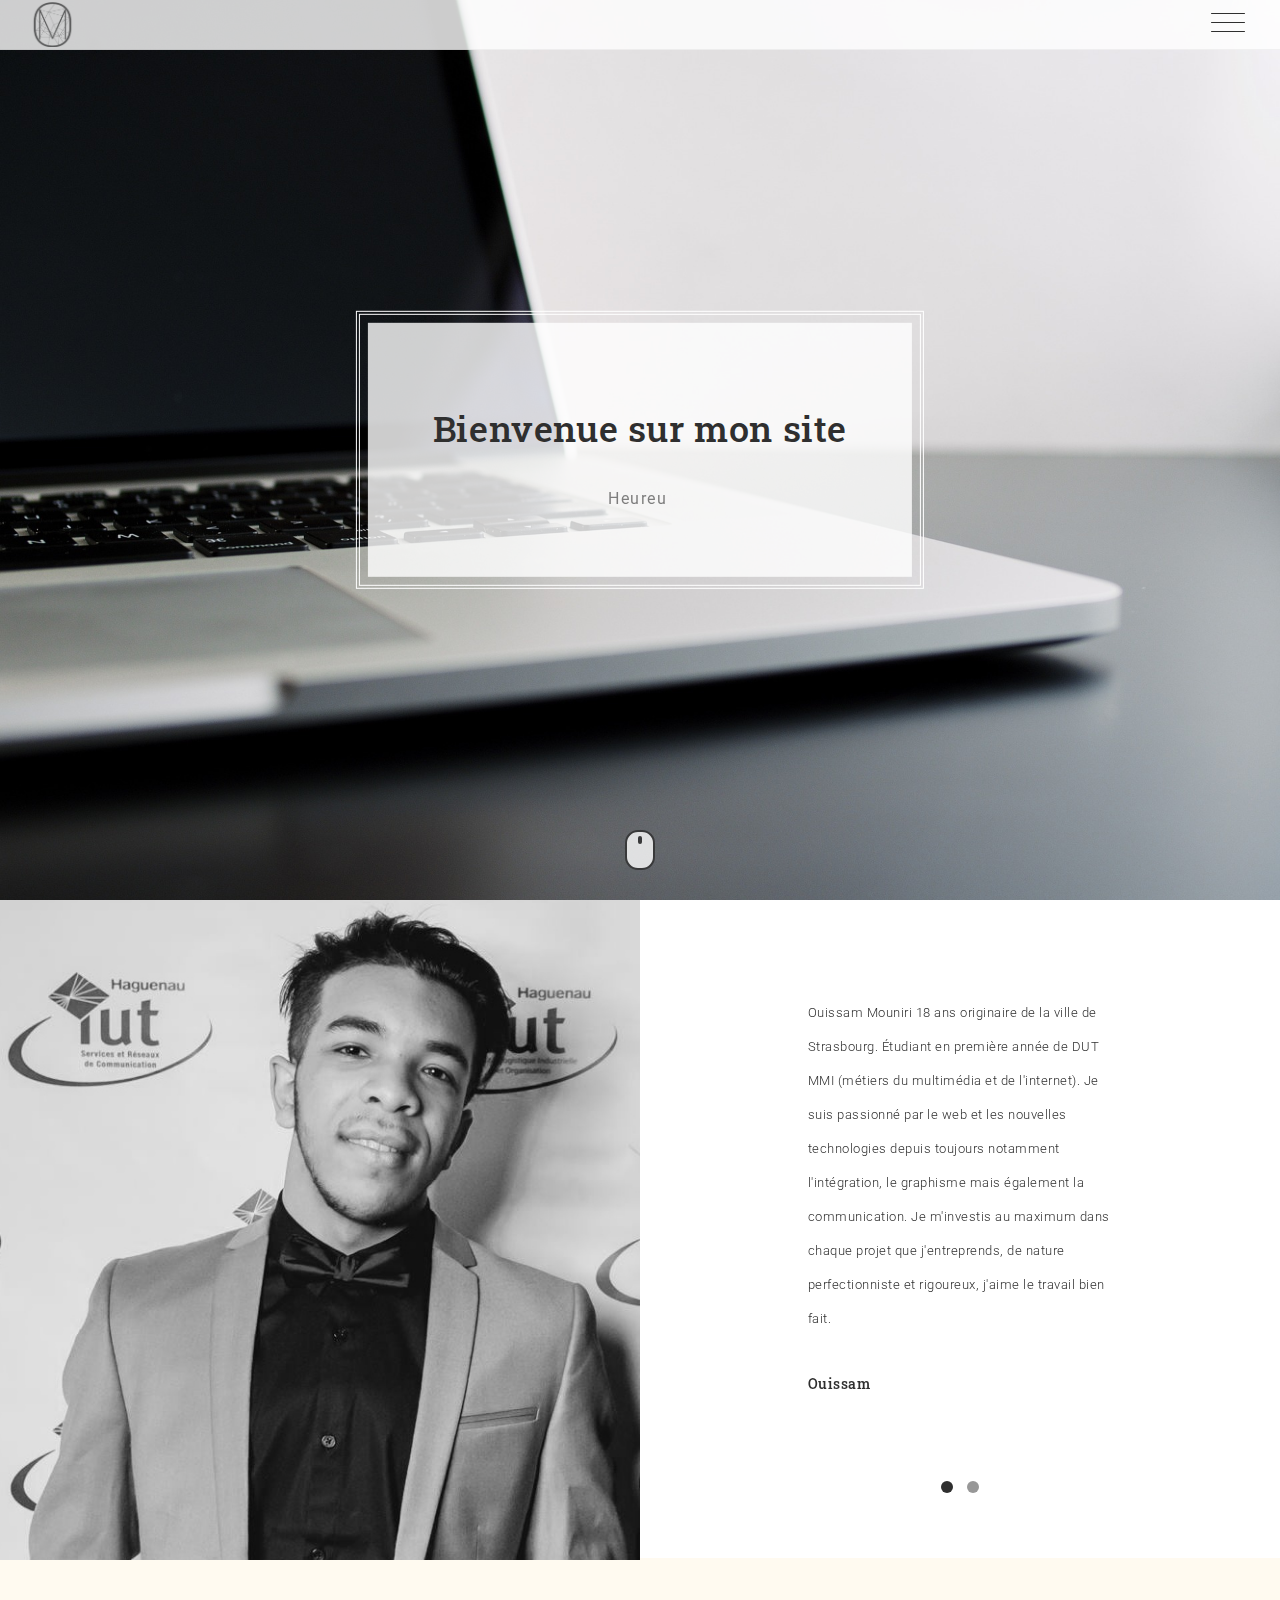
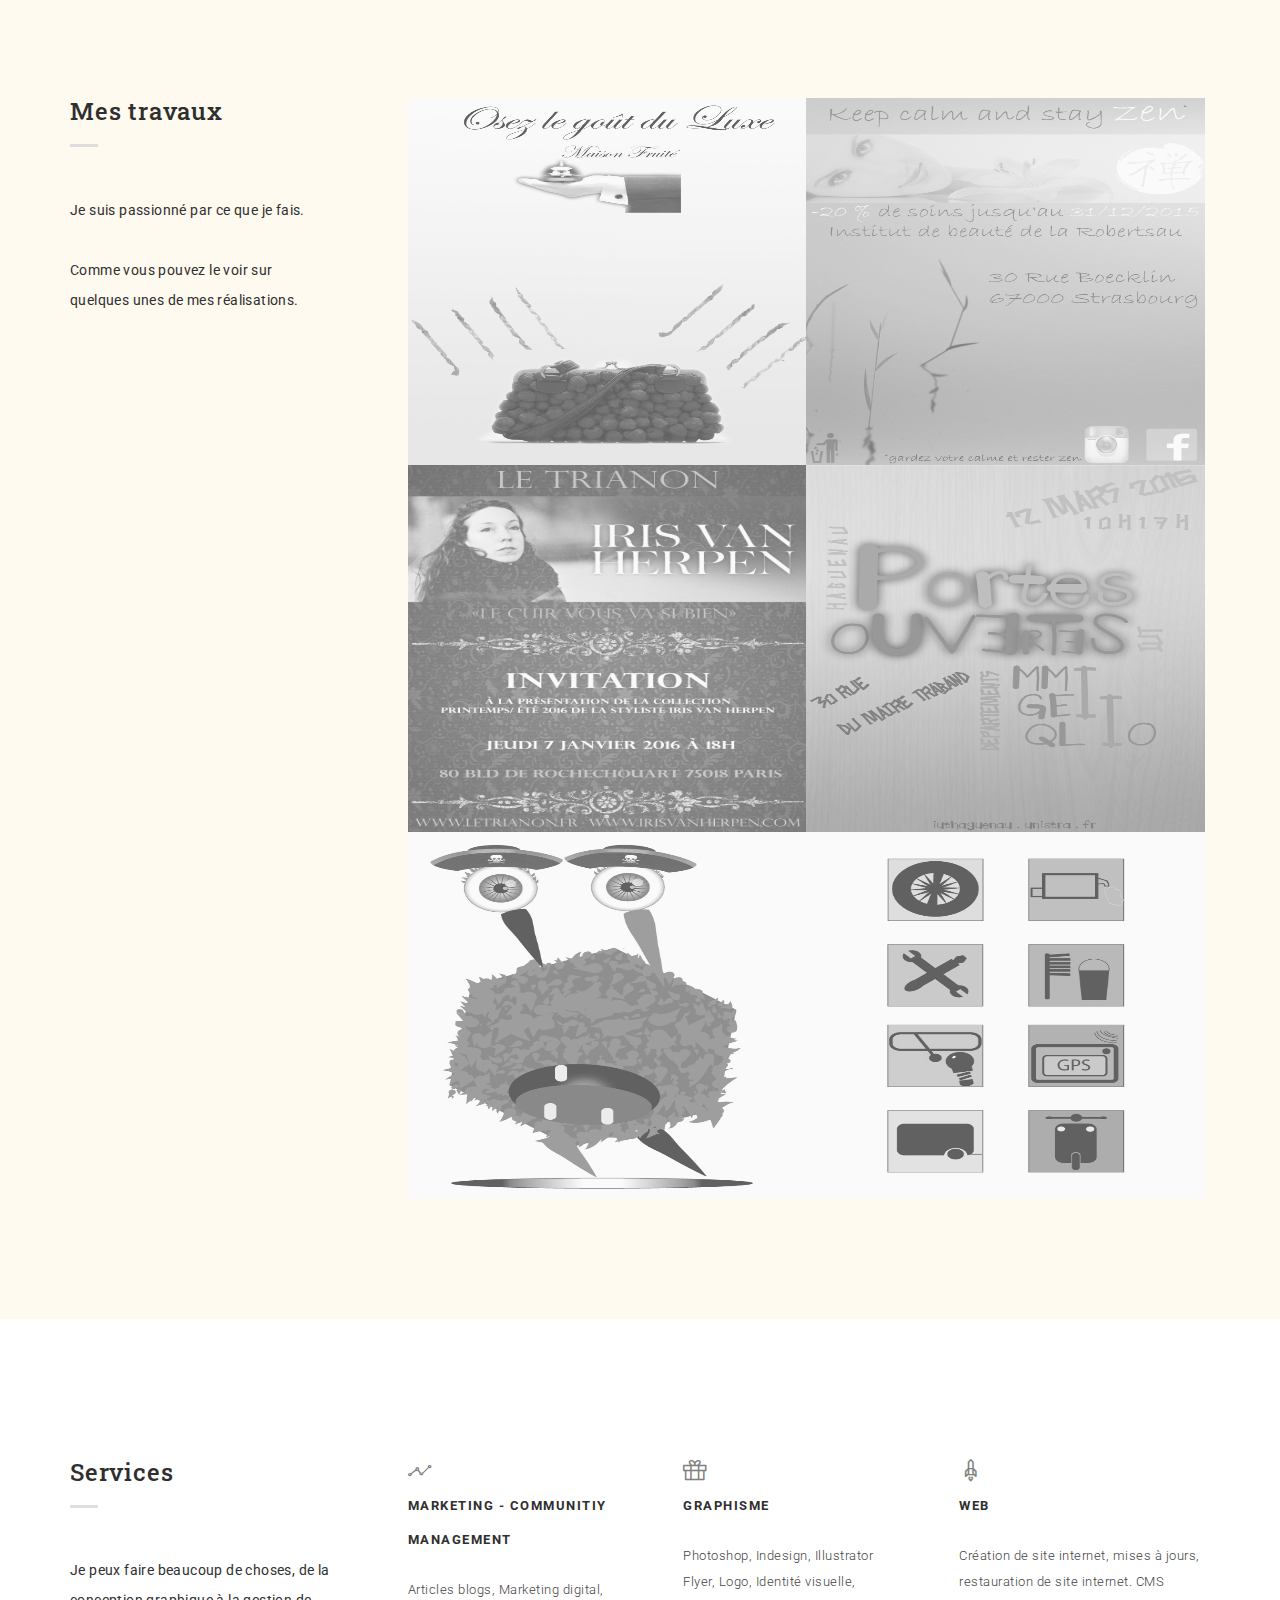
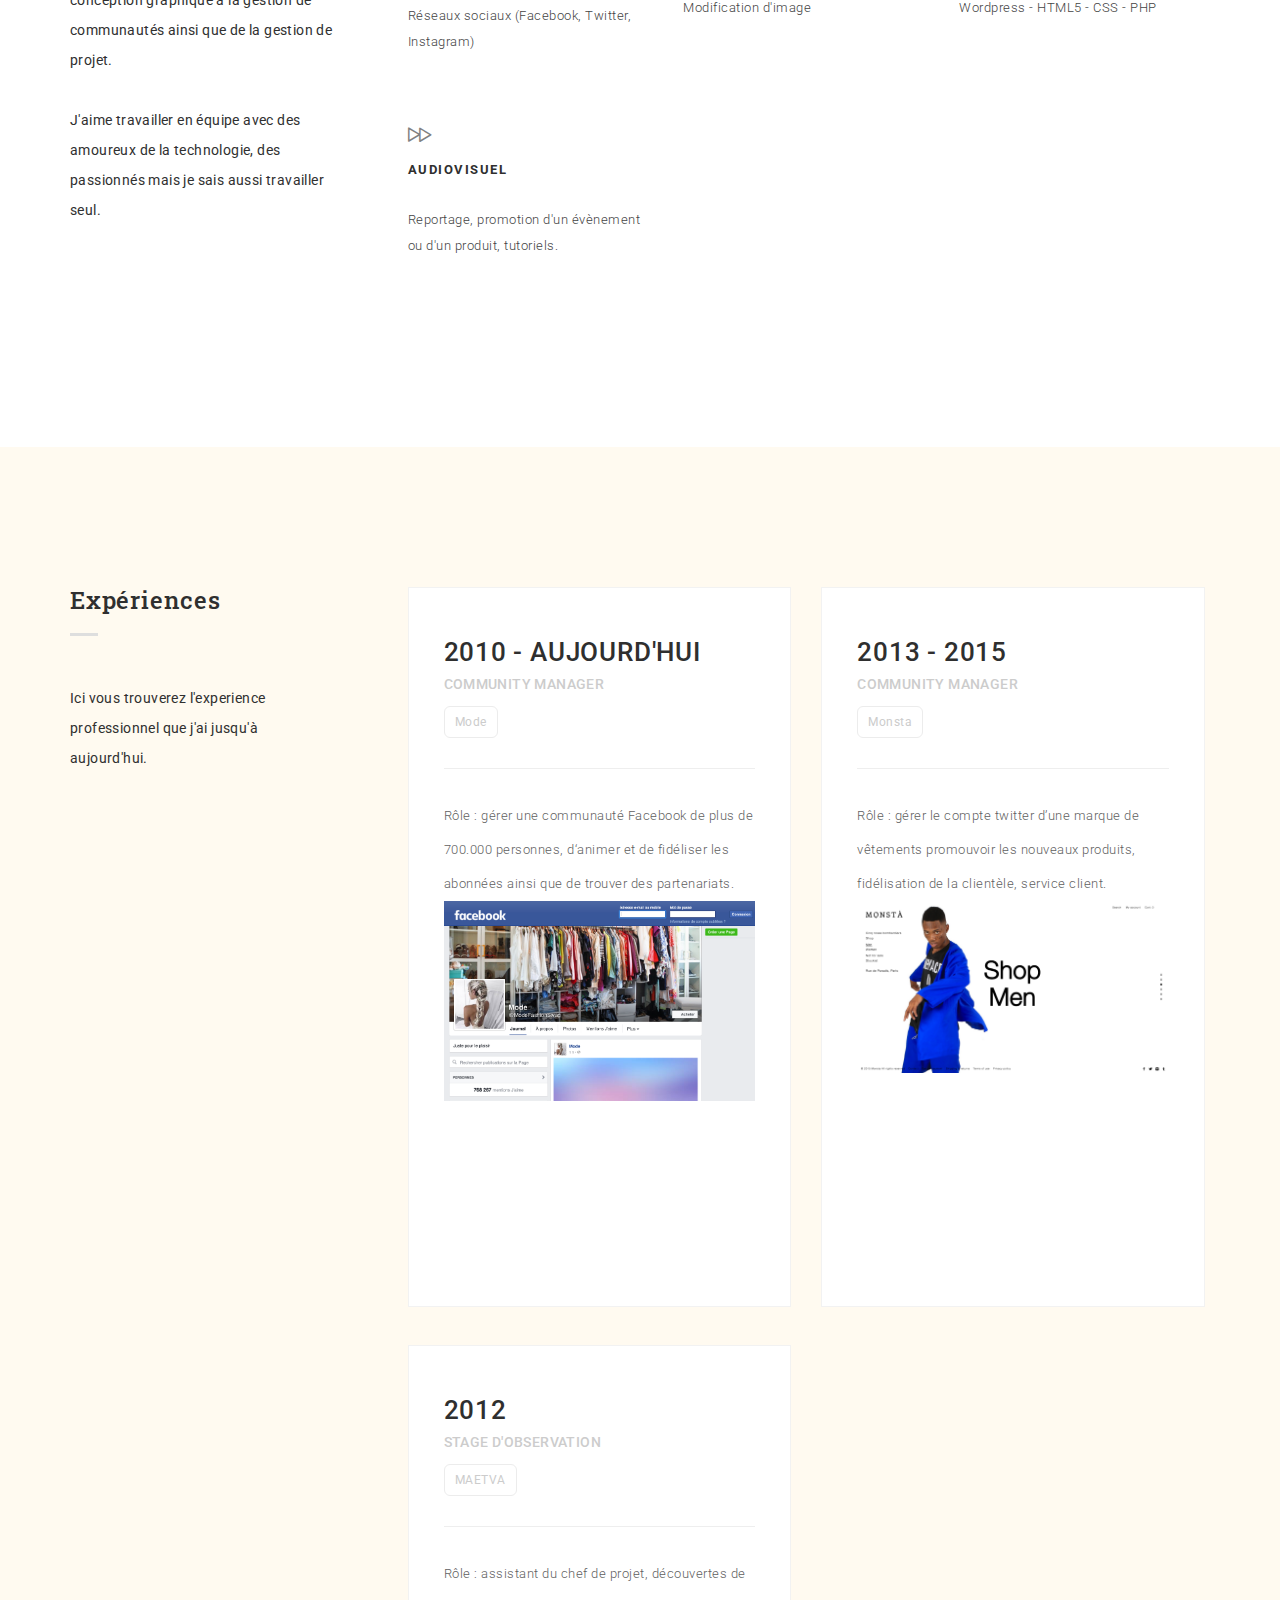
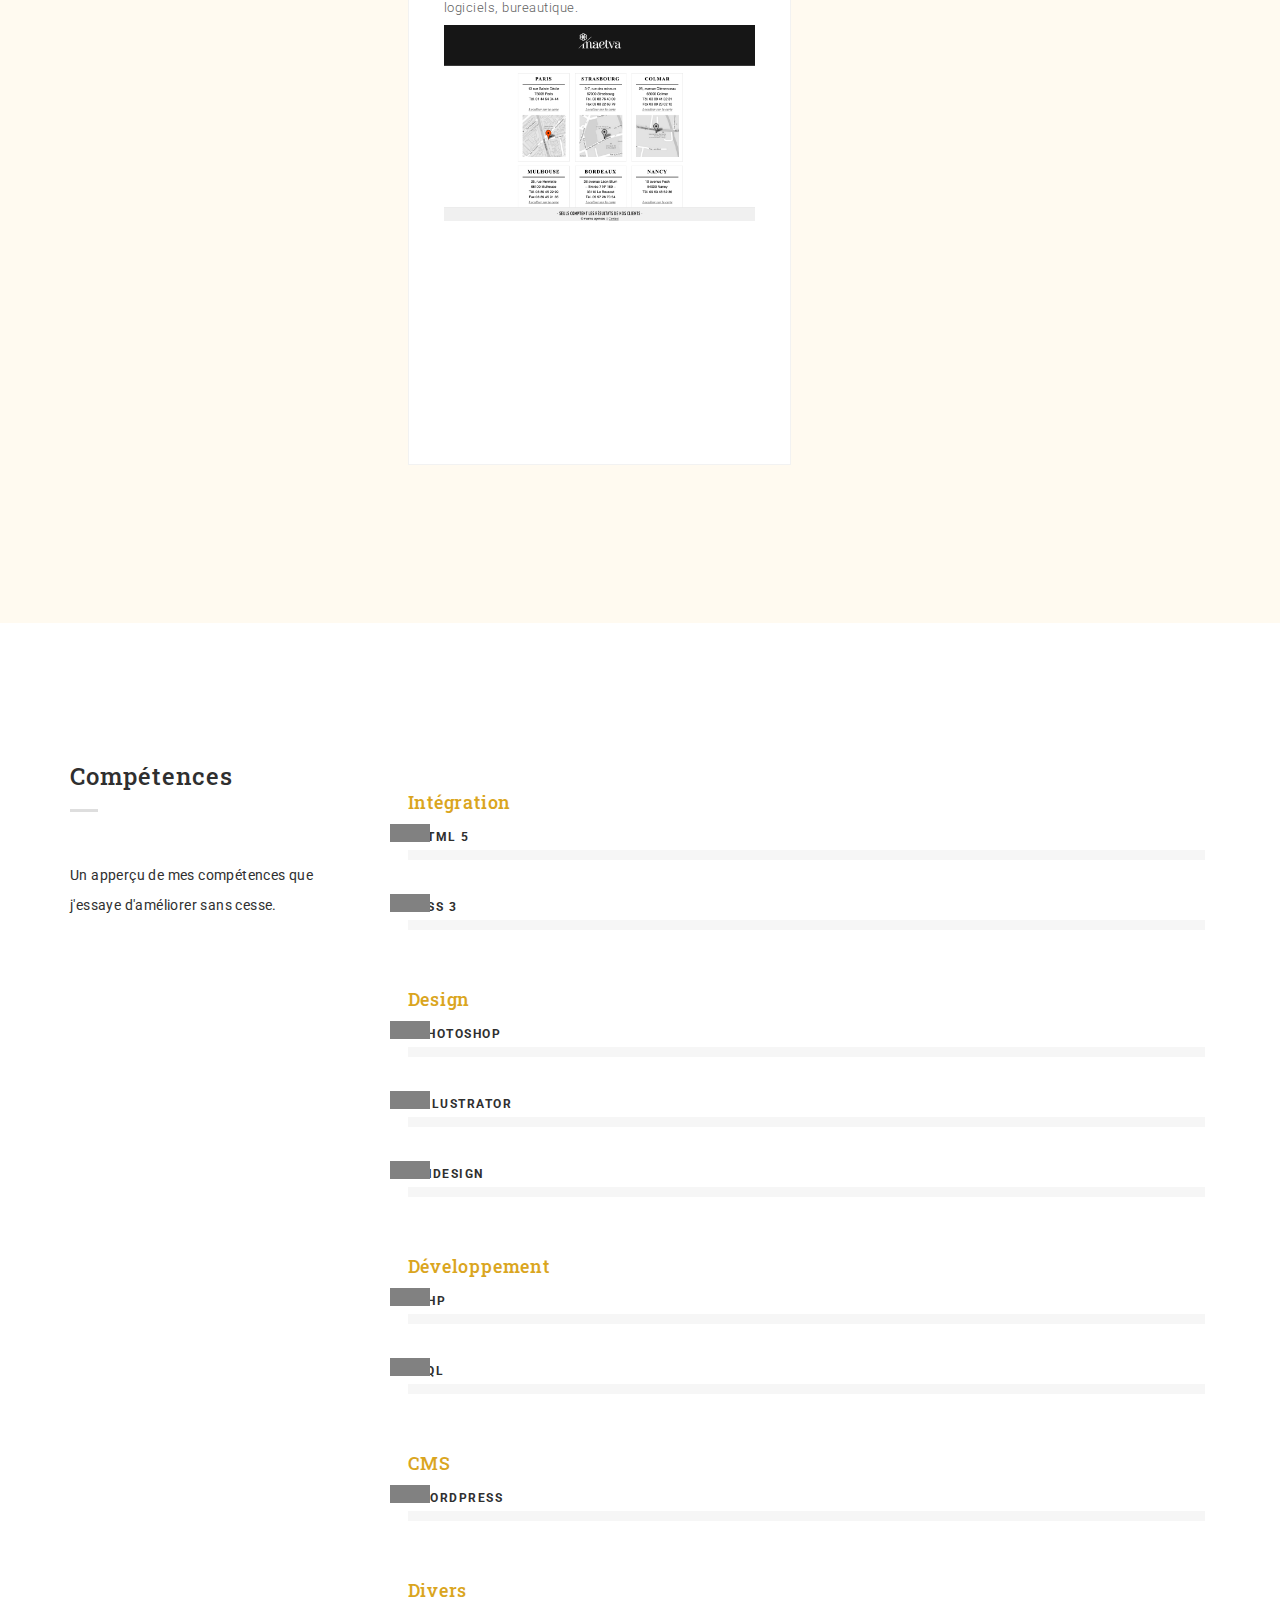
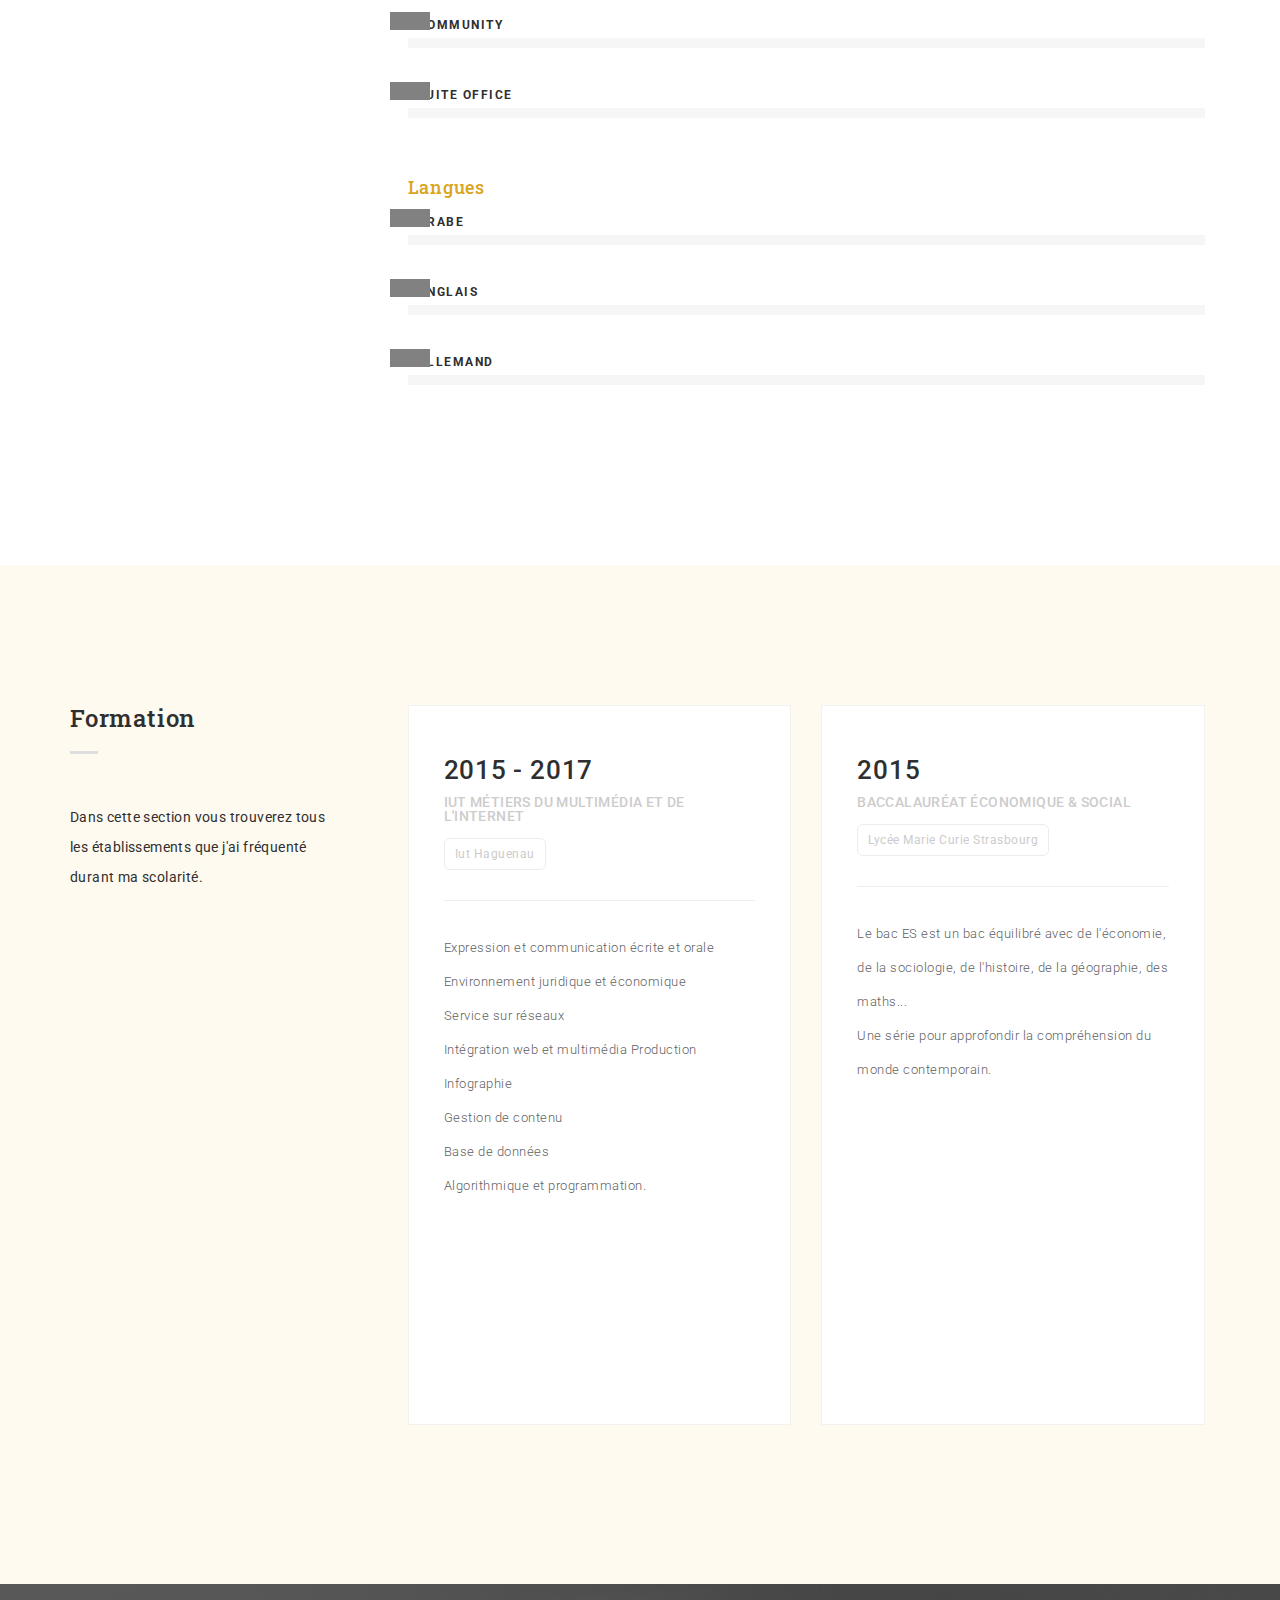
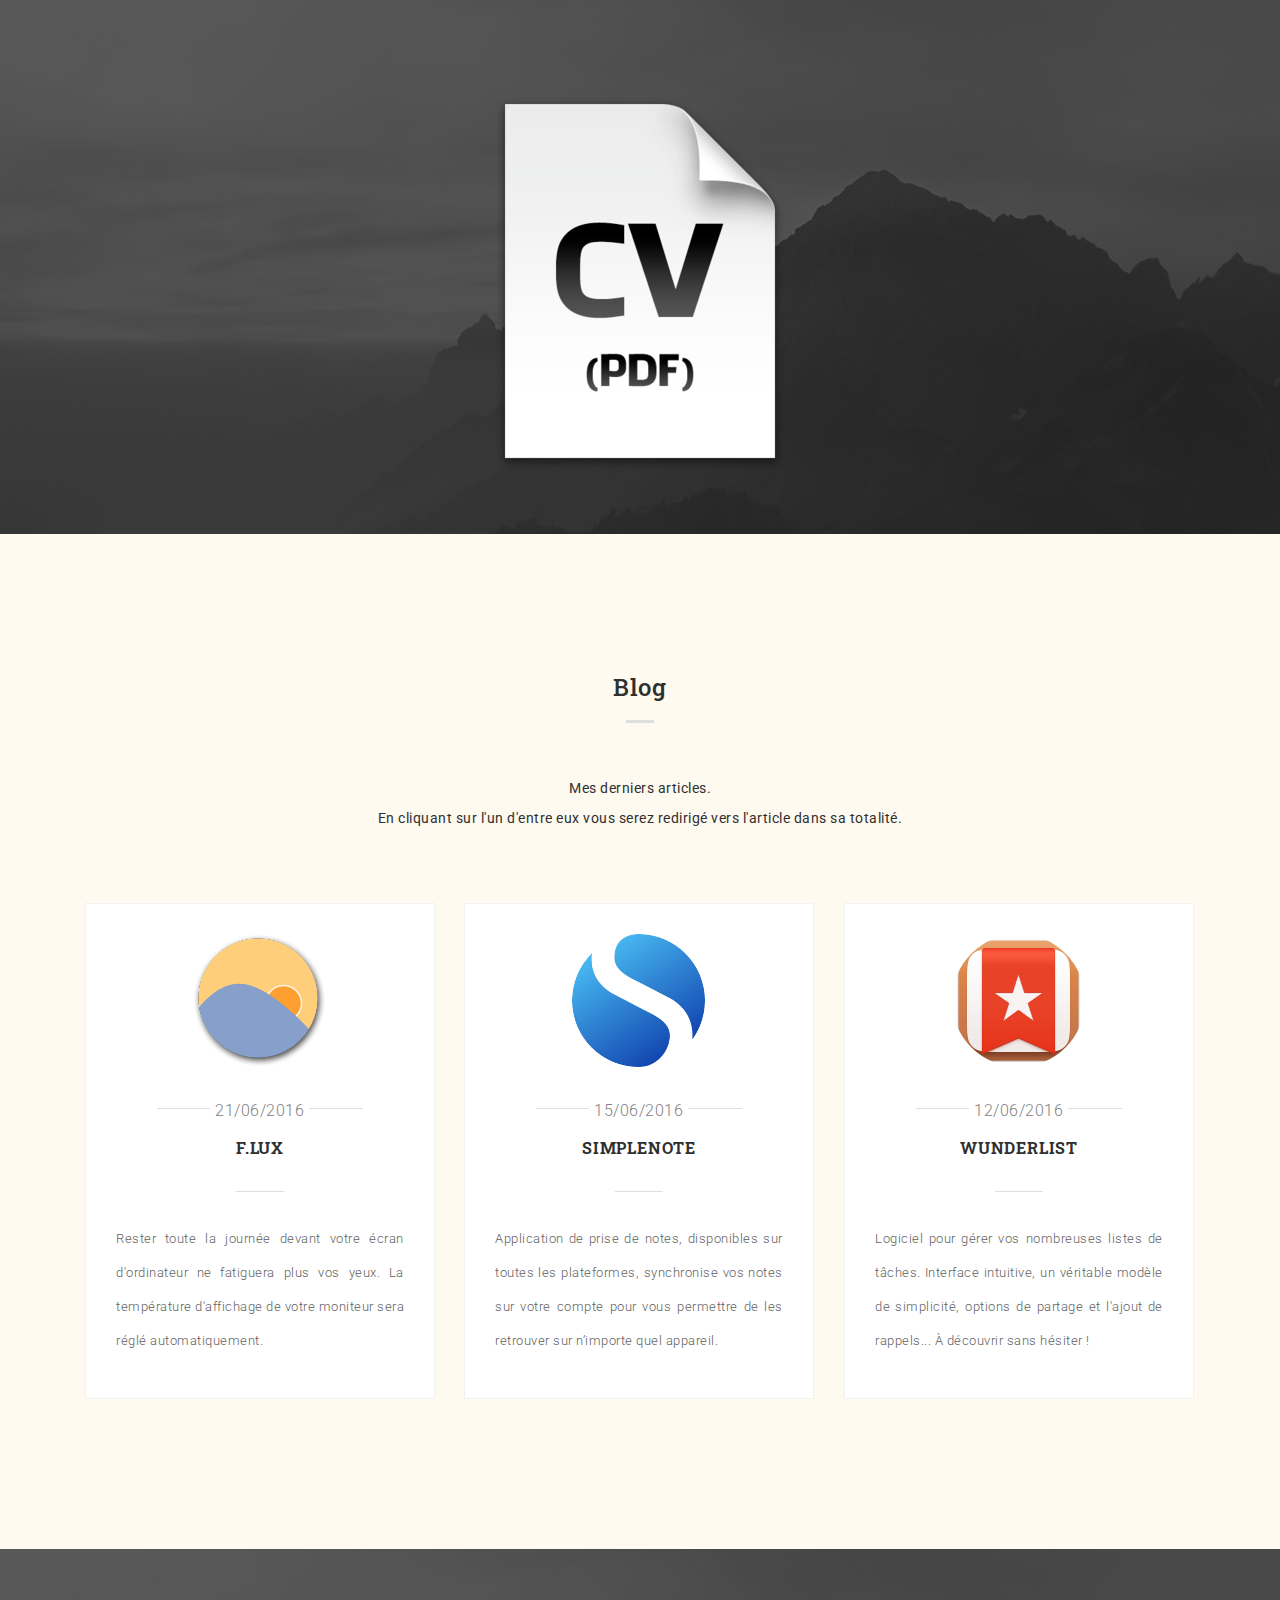
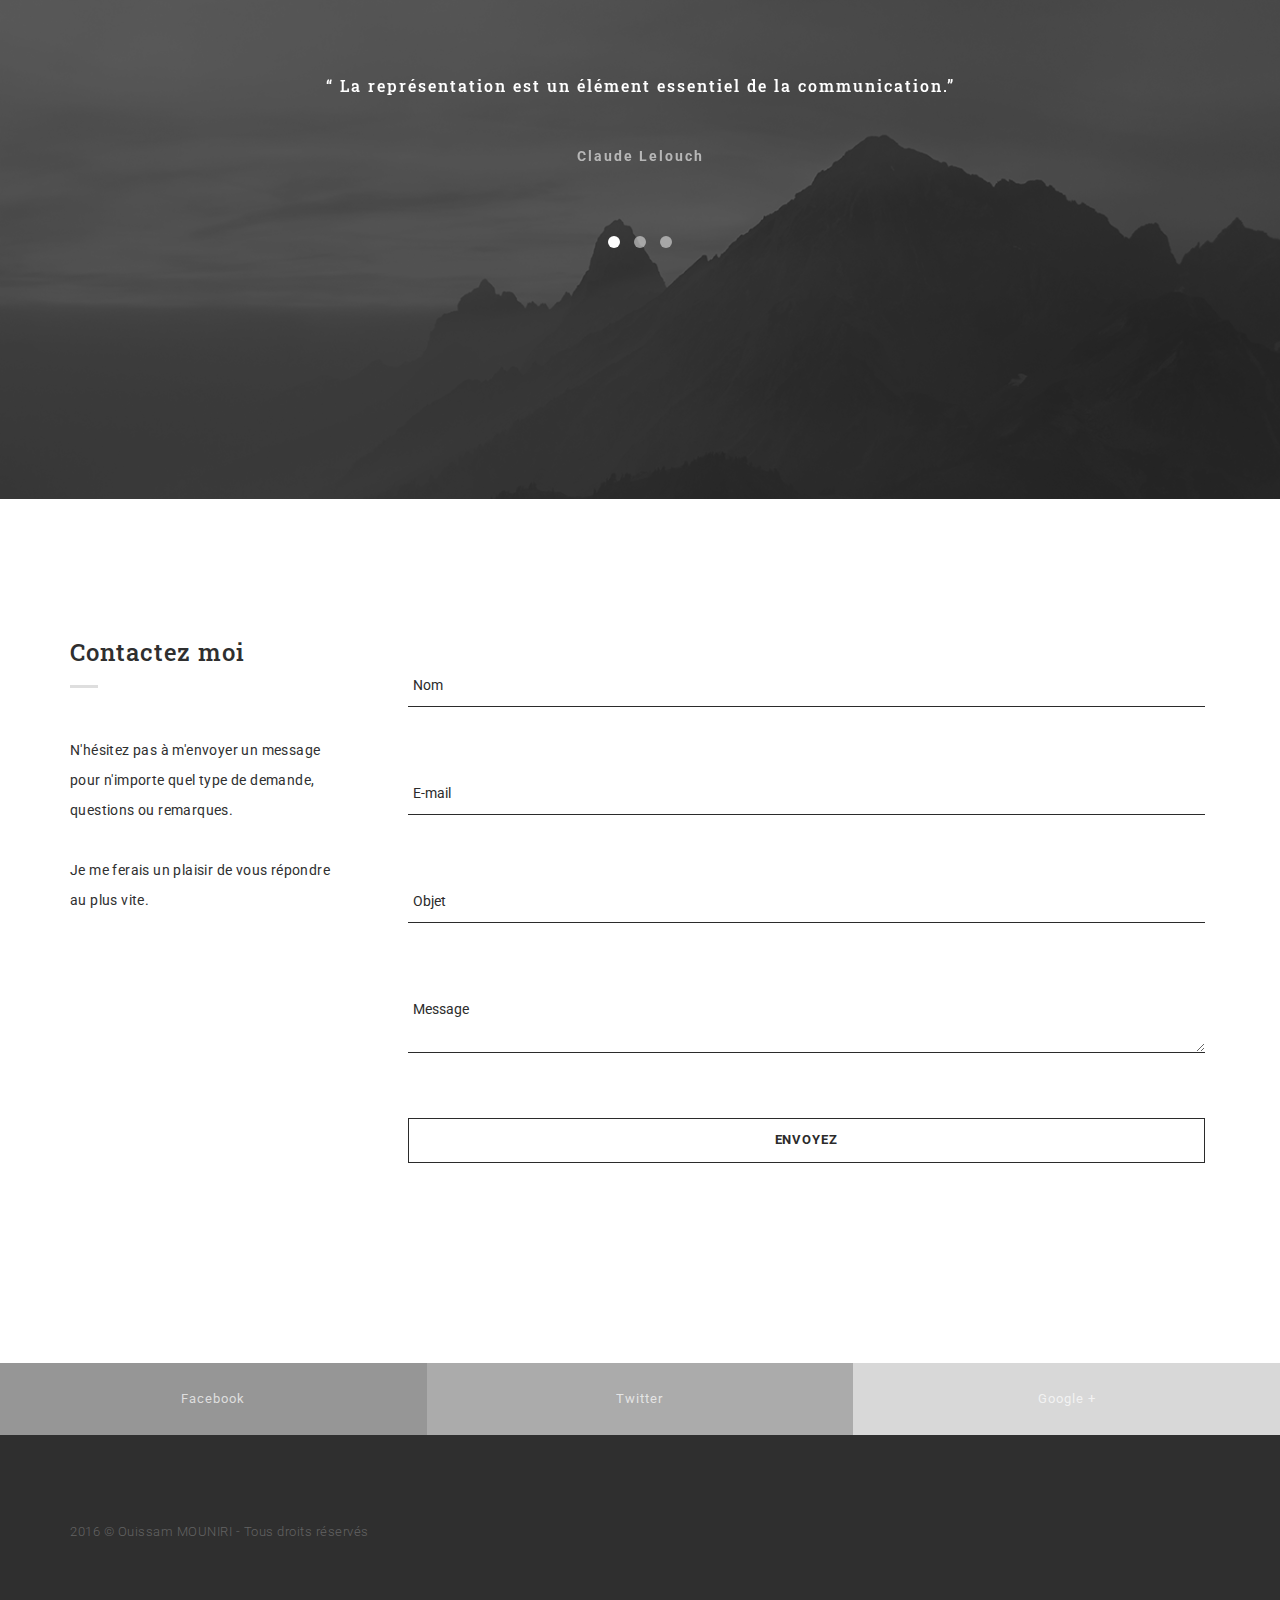
==== commit 0fe641b6: "Quatrième Etape" ====
--- a/monsite/index.html
+++ b/monsite/index.html
@@ -1,8 +1,8 @@
 <!DOCTYPE html>
-<html lang="en">
+<html lang="fr">
   <head>
     <meta charset="utf-8">
-    <title>Ouissam MOUNIRI</title>
+    <title>Ouissam MOUNIRI - Site</title>
     <meta content="IE=edge" http-equiv="X-UA-Compatible">
     <meta content="width=device-width, initial-scale=1" name="viewport">
     <meta content="Bodo - Simple One Page Personal" name="description">
@@ -74,8 +74,11 @@
             <a data-scroll="" href="#blog">
               <span>Blog</span>
             </a>
+            <a href="blog.html" target="_blank">
+                <span><i>Site du blog</i></span>  
+            </a>
             <a data-scroll="" href="#contact">
-              <span>Contact</span>
+              <span>Contactez moi</span>
             </a>
             <a href="./dl/CV_MOUNIRI_OUISSAM.pdf" target = "_blank">
               <span>Mon CV papier</span>
@@ -102,7 +105,7 @@
             <div class="row">
               <div class="wrap-hero-content">
                   <div class="hero-content">
-                    <h1>Bienvenue</h1>
+                    <h1>Bienvenue sur mon site</h1>
                     <br>
                     <span class="typed"></span>
                   </div>
@@ -188,7 +191,7 @@
         <!--/.ABOUT END-->
 
         <!--WORK-->
-        <section class="grey-bg mar-tm-10" id="work">
+        <section class="gold-bg mar-tm-10" id="work">
           <div class="container">
             <div class="row">
               <div class="col-md-3">
@@ -329,7 +332,7 @@
                     <li>
                       <div class="col-md-4 col-sm-4">
                         <p class="icon-use">
-                          fa
+                          a
                         </p>
                         <p class="head-sm">
                           AUDIOVISUEL
@@ -349,7 +352,7 @@
         <!--/.SERVICES END-->
 
         <!--EMPLOYEMENT-->
-        <section class="grey-bg" id="employement">
+        <section class="gold-bg" id="employement">
           <div class="container">
             <div class="row">
               <div class="col-md-3">
@@ -379,8 +382,8 @@
                             <hr>
                             <div class="text-detail">
                               <p>
-                                Rôle : gérer une communauté Facebook de plus de 700.000 personnes, d‘animer et de fidéliser les
-abonnées ainsi que de trouver des partenariats. (www.facebook.com/ModeFashionSwag)
+                                Rôle : gérer une communauté Facebook de plus de 700.000 personnes, d‘animer et de fidéliser les abonnées ainsi que de trouver des partenariats.
+                                   <a href="https://www.facebook.com/ModeFashionSwag/" target = "_blank"><img src="./images/mode.png" alt="mode"></a>
                               </p>
                             </div>
                           </div>
@@ -404,8 +407,8 @@
                             <hr>
                             <div class="text-detail">
                               <p>
-                                Rôle : gérer le compte twitter d’une marque de vêtements promouvoir les nouveaux produits,
-fidélisation de la clientèle, service client. (www.monstagroup.com )
+                                Rôle : gérer le compte twitter d’une marque de vêtements promouvoir les nouveaux produits, fidélisation de la clientèle, service client.
+                                  <a href="http://monstagroup.com/" target = "_blank"><img src="./images/monsta.png" alt="monsta"></a>
                               </p>
                             </div>
                           </div>
@@ -431,6 +434,7 @@
                             <div class="text-detail">
                               <p>
                                 Rôle : assistant du chef de projet, découvertes de logiciels, bureautique.
+                                  <a href="http://www.maetva-agences.com/" target = "_blank"><img src="./images/maetva.png" alt="maetva"></a>
                               </p>
                             </div>
                           </div>
@@ -461,9 +465,9 @@
               <div class="col-md-9 content-right">
                 <!--SKILLST-->
                 <div class="skillst">
-                    <h3>Intégration</h3>
+                    <h4>Intégration</h4>
                     <br>
-                  <div class="skillbar" data-percent="70%">
+                  <div class="skillbar" data-percent="65%">
                     <div class="title head-sm">
                       HTML 5
                     </div>
@@ -479,9 +483,9 @@
                       <div class="count"></div>
                     </div>
                   </div>
-                    <h3>Design</h3>
+                    <h4>Design</h4>
                     <br>
-                  <div class="skillbar" data-percent="70%">
+                  <div class="skillbar" data-percent="60%">
                     <div class="title head-sm">
                       Photoshop
                     </div>
@@ -497,7 +501,7 @@
                       <div class="count"></div>
                     </div>
                   </div>
-                  <div class="skillbar" data-percent="46%">
+                  <div class="skillbar" data-percent="45%">
                     <div class="title head-sm">
                       Indesign
                     </div>
@@ -505,7 +509,7 @@
                       <div class="count"></div>
                     </div>
                   </div>
-                    <h3>Développement</h3>
+                    <h4>Développement</h4>
                     <br>
                   <div class="skillbar" data-percent="40%">
                     <div class="title head-sm">
@@ -515,7 +519,7 @@
                       <div class="count"></div>
                     </div>
                   </div>
-                  <div class="skillbar" data-percent="60%">
+                  <div class="skillbar" data-percent="65%">
                     <div class="title head-sm">
                       SQL
                     </div>
@@ -523,7 +527,7 @@
                       <div class="count"></div>
                     </div>
                   </div>
-                    <h3>CMS</h3>
+                    <h4>CMS</h4>
                     <br>
                   <div class="skillbar" data-percent="80%">
                     <div class="title head-sm">
@@ -533,7 +537,7 @@
                       <div class="count"></div>
                     </div>
                   </div>
-                    <h3>Divers</h3>
+                    <h4>Divers</h4>
                     <br>
                   <div class="skillbar" data-percent="95%">
                     <div class="title head-sm">
@@ -543,7 +547,7 @@
                       <div class="count"></div>
                     </div>
                   </div>
-                  <div class="skillbar" data-percent="85%">
+                  <div class="skillbar" data-percent="80%">
                     <div class="title head-sm">
                       Suite Office
                     </div>
@@ -551,7 +555,7 @@
                       <div class="count"></div>
                     </div>
                   </div>
-                    <h3>Langues</h3>
+                    <h4>Langues</h4>
                     <br>
                     <div class="skillbar" data-percent="90%">
                     <div class="title head-sm">
@@ -569,7 +573,7 @@
                       <div class="count"></div>
                     </div>
                   </div>
-                    <div class="skillbar" data-percent="50%">
+                    <div class="skillbar" data-percent="55%">
                     <div class="title head-sm">
                       Allemand
                     </div>
@@ -586,7 +590,7 @@
         <!--/.SKILLS END-->
 
         <!--EDUCATION-->
-        <section class="grey-bg" id="education">
+        <section class="gold-bg" id="education">
           <div class="container">
             <div class="row">
               <div class="col-md-3">
@@ -594,7 +598,7 @@
                   <span>Formation</span>
                 </h3>
                 <p class="content-detail">
-                  Lorem ipsum dolor sit amet, consectetuer adipiscing elit, sed diam nonummy nibh euismod tincidunt ut laoreet dolore magna aliquam erat volutpat.
+                  Dans cette section vous trouverez tous les établissements que j'ai fréquenté durant ma scolarité.
                 </p>
               </div>
               <div class="col-md-9 content-right">
@@ -610,9 +614,11 @@
                             <p class="job">
                               IUT Métiers du multimédia et de l'internet
                             </p>
-                            <p class="company">
-                              Iut Haguenau
-                            </p>
+                            <a href="http://iuthaguenau.unistra.fr/" target = "_blank" >
+                                <p class="company">
+                                  Iut Haguenau
+                                </p>  
+                            </a>
                             <hr>
                             <div class="text-detail">
                               <p>
@@ -635,9 +641,11 @@
                             <p class="job">
                               BACCALAURÉAT ÉCONOMIQUE & SOCIAL
                             </p>
-                            <p class="company">
-                              Lycée Marie Curie Strasbourg
-                            </p>
+                            <a href="http://www.lycee-mariecurie.org/" target = "_blank" >
+                                <p class="company">
+                                  Lycée Marie Curie Strasbourg
+                                </p>
+                            </a>
                             <hr>
                             <div class="text-detail">
                               <p>
@@ -677,17 +685,19 @@
           <!--DL MON CV END-->
 
         <!--BLOG-->
-        <section class="grey-bg" id="blog">
+        <section class="gold-bg" id="blog">
           <div class="container">
             <div class="row">
               <div class="col-md-12">
-                <h3 class="title-small-center text-center">
-                  <span>Blog</span>
-                </h3>
+                <a href="blog.html" target="_blank">
+                    <h3 class="title-small-center text-center">
+                        <span>Blog</span>
+                    </h3>
+                </a>
                 <div class="row">
                   <div class="col-md-6 col-md-offset-3">
                     <p class="content-details text-center">
-                      Lorem ipsum dolor sit amet consectetuer adipiscing elit, sed diam nonummy nibh euismod tincidunt. 
+                     Mes derniers articles. <br>En cliquant sur l'un d'entre eux vous serez redirigé vers l'article dans sa totalité. 
                     </p>
                   </div>
                 </div>
@@ -695,107 +705,54 @@
                 <div class="grid">
                   <div class="grid-item">
                     <div class="wrap-article">
-                      <img alt="blog-1" class="img-circle text-center" src="images/blog-1.png">
+                      <img alt="blog1" class="img-circle text-center" src="images/flux.png">
                       <p class="subtitle fancy">
-                        <span>09/01/2015</span>
-                      </p>
-                      <a href="#">
+                        <span>21/06/2016</span>
+                      </p>
+                      <a href="blog.html#F.LUX">
                         <h3 class="title">
-                          Popular Design in 2015 
+                          F.lux
                         </h3>
                       </a>
                       <p class="content-blog">
-                        Lorem ipsum dolor sit amet, consectetuer adipiscing elit, sed diam nonummy nibh euismod tincidunt ut laoreet dolore magna aliquam erat volutpat. Ut wisi enim ad minim veniam, quis nostrud exerci tation.
+                        Rester toute la journée devant votre écran d'ordinateur ne fatiguera plus vos yeux. La température d'affichage de votre moniteur sera réglé automatiquement.
                       </p>
                     </div>
                   </div>
 
                   <div class="grid-item">
                     <div class="wrap-article">
-                     <img alt="blog-4" class="img-circle text-center" src="images/blog-4.jpg">
+                     <img alt="blog2" class="img-circle text-center" src="images/simplenote.png">
                      <p class="subtitle fancy">
-                        <span>08/20/2015</span>
-                      </p>
-                      <a href="#">
+                        <span>15/06/2016</span>
+                      </p>
+                      <a href="blog.html#SimpleNote">
                         <h3 class="title">
-                          Just Start
+                          SimpleNote
                         </h3>
                       </a>
                       <p class="content-blog">
-                        Lorem ipsum dolor sit amet, consectetuer adipiscing elit, sed diam nonummy nibh euismod tincidunt ut laoreet dolore magna aliquam erat volutpat. 
+                         Application de prise de notes, disponibles sur toutes les plateformes, synchronise vos notes sur votre compte pour vous permettre de les retrouver sur n’importe quel appareil.
                       </p>
                     </div>
                   </div>
 
                   <div class="grid-item">
                     <div class="wrap-article">
-                      <img alt="blog6" class="img-circle text-center" src="images/blog-6.jpg">
+                      <img alt="blog3" class="img-circle text-center" src="images/wunderlist.png">
                       <p class="subtitle fancy">
-                        <span>08/11/2015</span>
-                      </p>
-                      <a href="#">
+                        <span>12/06/2016</span>
+                      </p>
+                      <a href="blog.html#WunderList">
                         <h3 class="title">
-                          The Huffington Post
+                          WunderList
                         </h3>
                       </a>
                       <p class="content-blog">
-                       Lorem ipsum dolor sit amet, consectetuer adipiscing elit, sed diam nonummy nibh euismod tincidunt ut laoreet dolore magna aliquam erat volutpat. 
-                      </p>
-                    </div>
-                  </div>
-                  
-                  <div class="grid-item">
-                    <div class="wrap-article">
-                      <img alt="blog2" class="img-circle text-center" src="images/blog-2.jpg">
-                      <p class="subtitle fancy">
-                        <span>08/03/2015</span>
-                      </p>
-                      <a href="#">
-                        <h3 class="title">
-                          Manuk!
-                        </h3>
-                      </a>
-                      <p class="content-blog">
-                        Lorem ipsum dolor sit amet, consectetuer adipiscing elit, sed diam nonummy nibh euismod tincidunt ut laoreet dolore magna aliquam erat volutpat. 
-                      </p>
-                    </div>
-                  </div>
-
-                  <div class="grid-item">
-                    <div class="wrap-article">
-                      <img alt="blog5" class="img-circle text-center" src="images/blog-5.jpg">
-                      <p class="subtitle fancy">
-                        <span>07/26/2015</span>
-                      </p>
-                      <a href="#">
-                        <h3 class="title">
-                          Do Web Designer Really Need To Know UI/UX Design and Backend Code too?
-                        </h3>
-                      </a>
-                      <p class="content-blog">
-                        Lorem ipsum dolor sit amet, consectetuer adipiscing elit, sed diam nonummy nibh euismod tincidunt ut laoreet dolore magna aliquam erat volutpat. 
-                      </p>
-                    </div>
-                  </div>
-
-                  <div class="grid-item">
-                    <div class="wrap-article">
-                      <img alt="blog-3" class="img-circle text-center" src="images/blog-3.jpg">
-                      <p class="subtitle fancy">
-                        <span>08/03/2015</span>
-                      </p>
-                      <a href="#">
-                        <h3 class="title">
-                          Somewhere Place
-                        </h3>
-                      </a>
-                      <p class="content-blog">
-                        Lorem ipsum dolor sit amet, consectetuer adipiscing elit. Ut wisi enim ad minim veniam, quis nostrud exerci tation ullamcorper suscipit.
-                      </p>
-                    </div>
-                  </div>                  
-
-                </div>
+                       Logiciel pour gérer vos nombreuses listes de tâches. Interface intuitive, un véritable modèle de simplicité, options de partage et l'ajout de rappels... À découvrir sans hésiter ! 
+                      </p>
+                    </div>
+                  </div>
                 <!--/.GRID BLOG END-->
               </div>
             </div>
@@ -861,33 +818,36 @@
 
               </div>
               <div class="col-md-9 content-right">
-                <form>
+                  
+                <form actio="reception.php" method="post">
                   <div class="group">
-                    <input required="" type="text"><span class="highlight"></span><span class="bar"></span><label>Nom</label>
+                    <input name="nom" id="nom" type="text" size="30" required="" maxlength="100"><span class="highlight"></span><span class="bar"></span><label>Nom</label>
                   </div>
                   <div class="group">
-                    <input required="" type="email"><span class="highlight"></span><span class="bar"></span><label>E-mail</label>
+                    <input name="mail" id="mail" type="email" required="" maxlength="100"><span class="highlight"></span><span class="bar"></span><label>E-mail</label>
                   </div>
                     <div class="group">
-                    <input required="" type="text"><span class="highlight"></span><span class="bar"></span><label>Sujet</label>
+                    <input required="" type="text"><span class="highlight"></span><span class="bar"></span><label>Objet</label>
                   </div>
                   <div class="group">
                     <textarea required=""></textarea><span class="highlight"></span><span class="bar"></span><label>Message</label>
                   </div>
-                  <input id="sendMessage" name="sendMessage" type="submit" value="Send Message">
-                </form>
-              </div>
-            </div>
-          </div>
-        </section>
+                  <input id="sendMessage" name="sendMessage" type="submit" value="Envoyez">
+                </form> 
+              </div>
+            </div>
+          </div>
+        </section> 
         <!--/.CONTACT END-->
+            
+            
         
         <!--FOOTER-->
         <footer>
           <div class="footer-top">
             <ul class="socials">
               <li class="facebook">
-                <a href="#" data-hover="Facebook">Facebook</a>
+                <a href="https://www.facebook.com/mouniri.ouiss" data-hover="Facebook">Facebook</a>
               </li>
               <li class="twitter">
                 <a href="https://twitter.com/omouniri" data-hover="Twitter">Twitter</a>
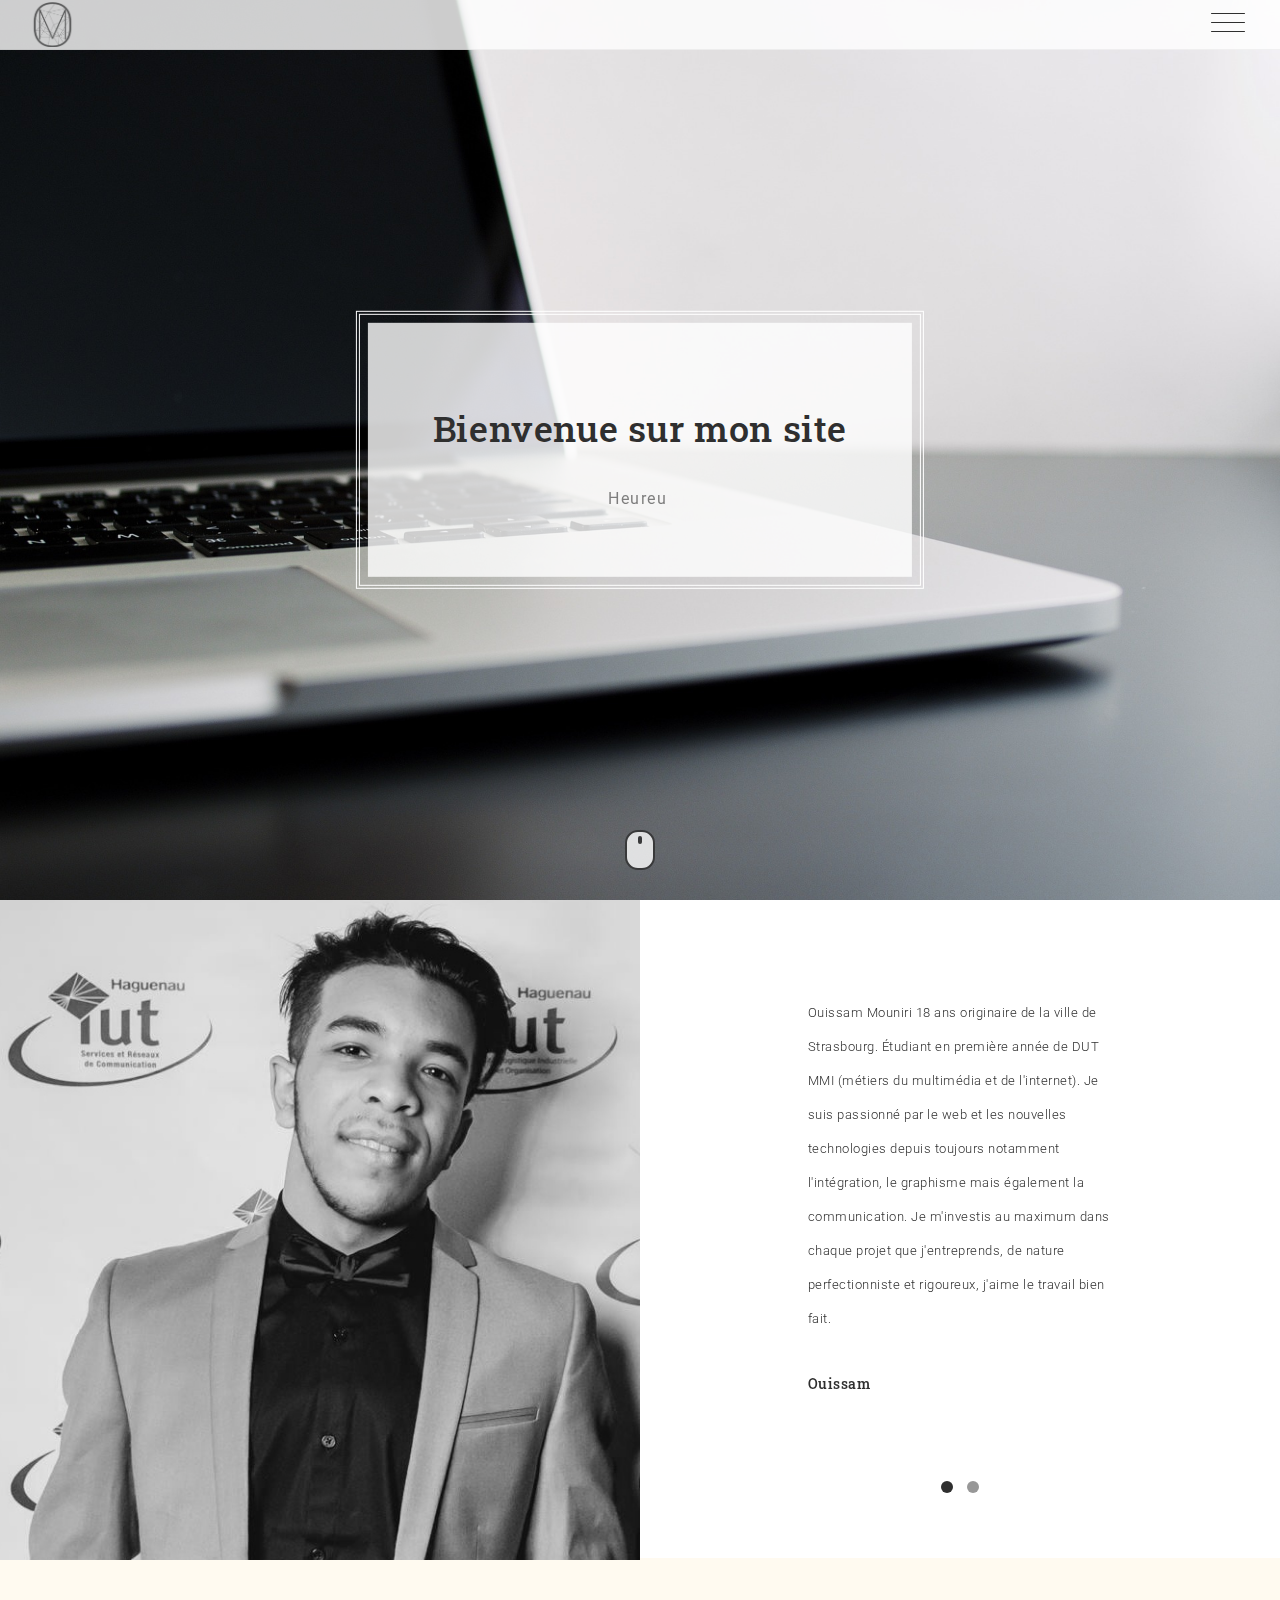
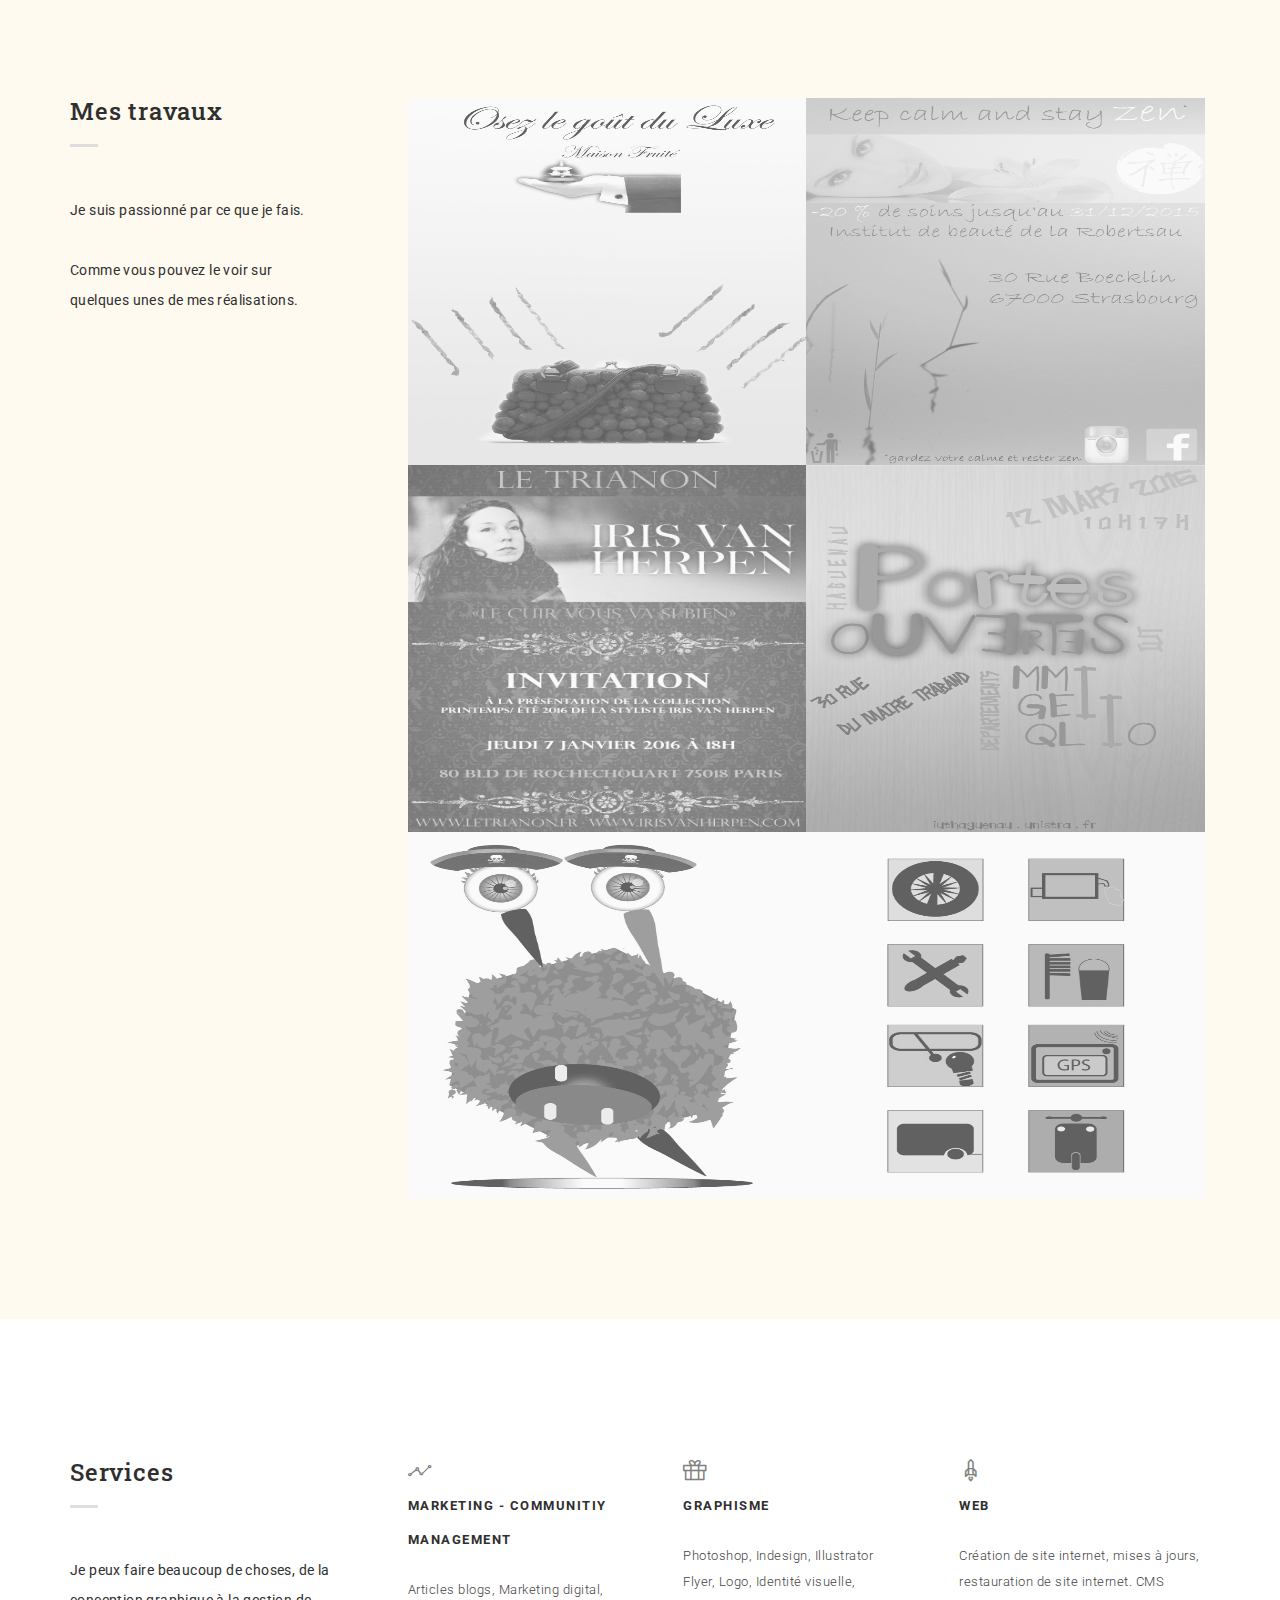
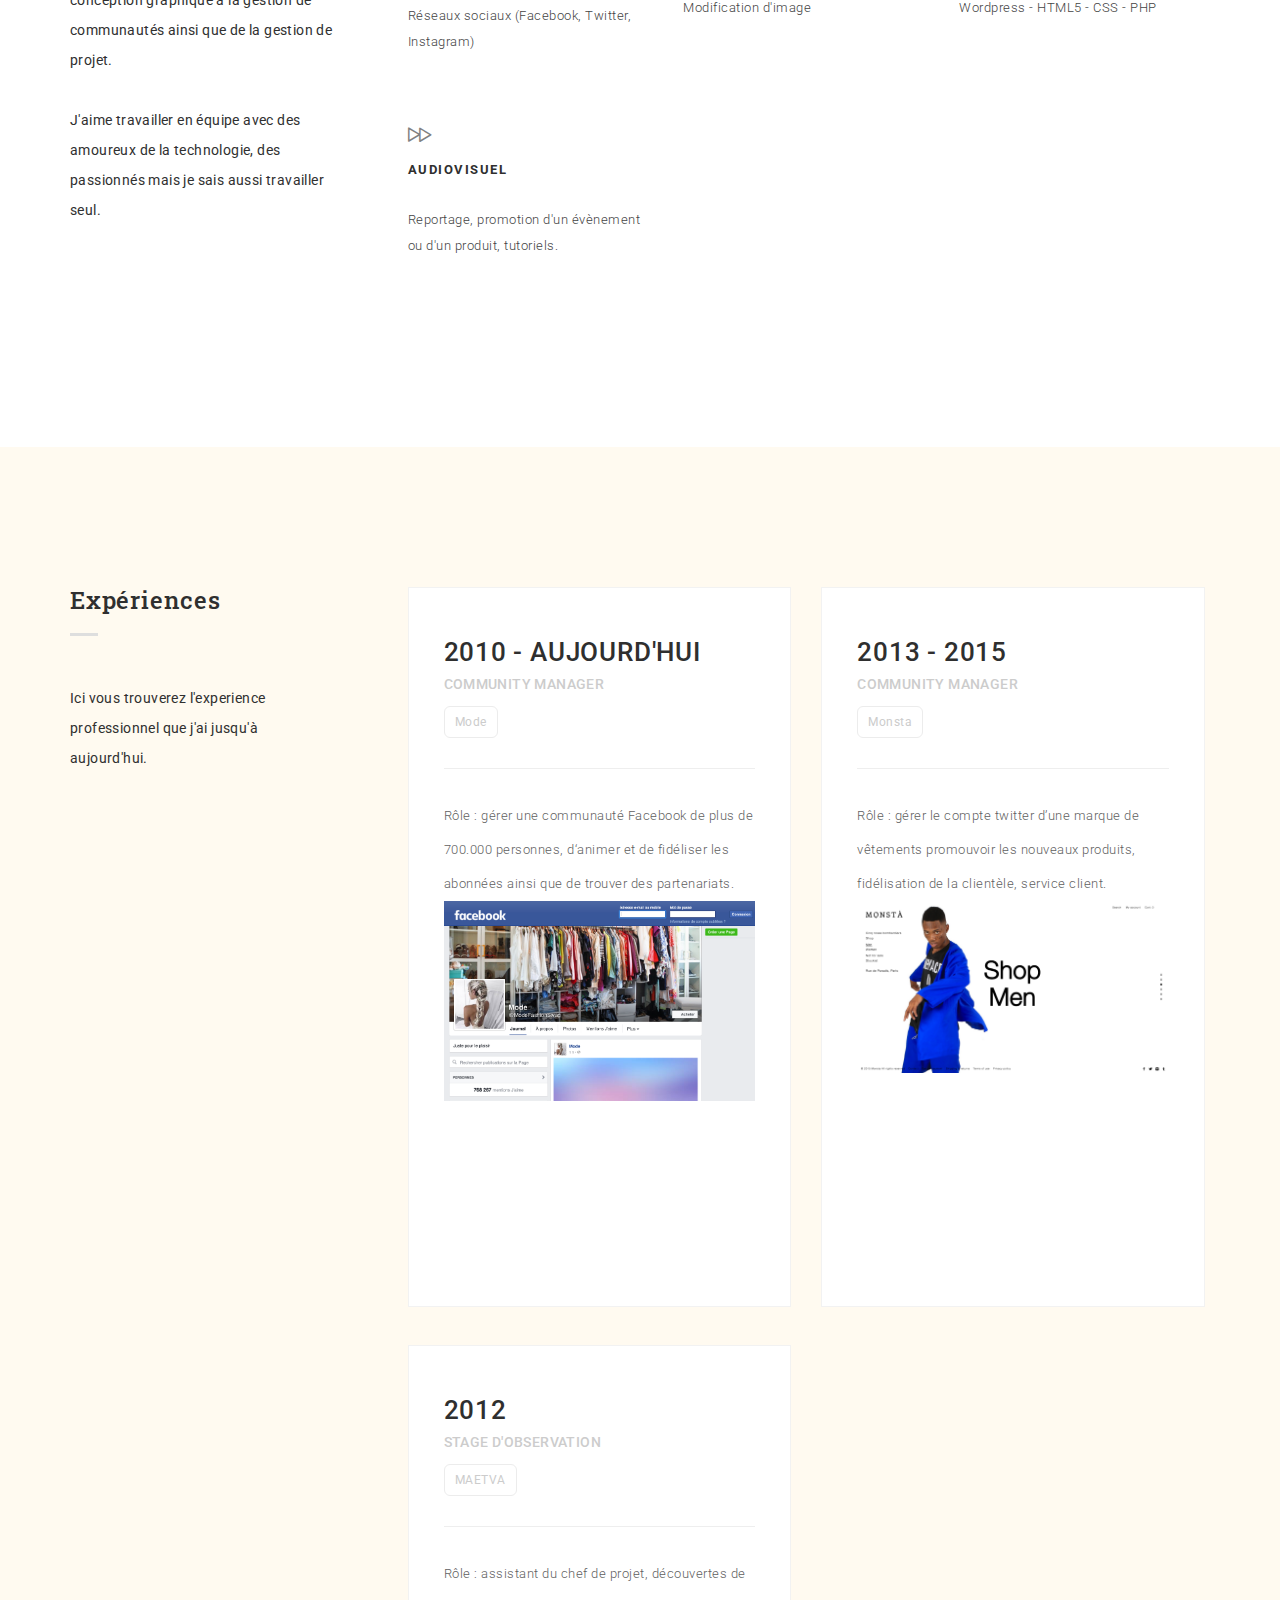
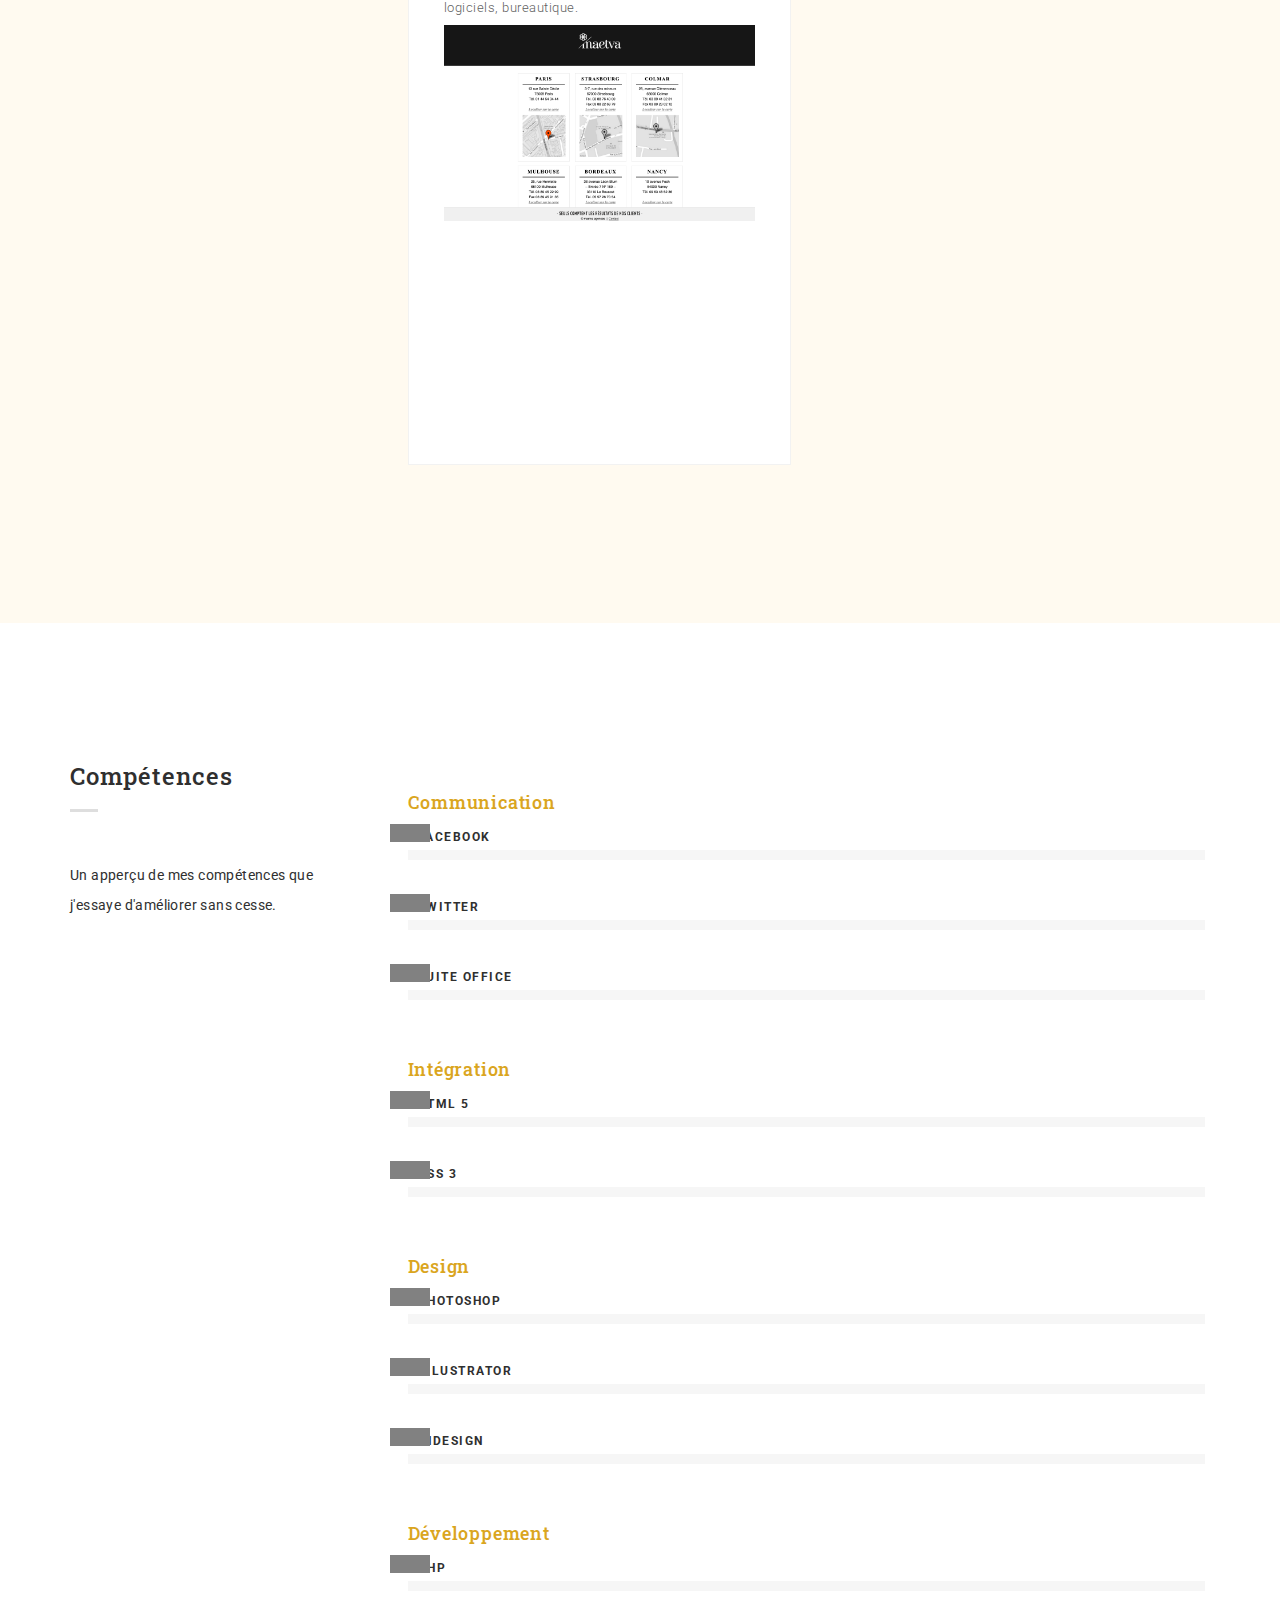
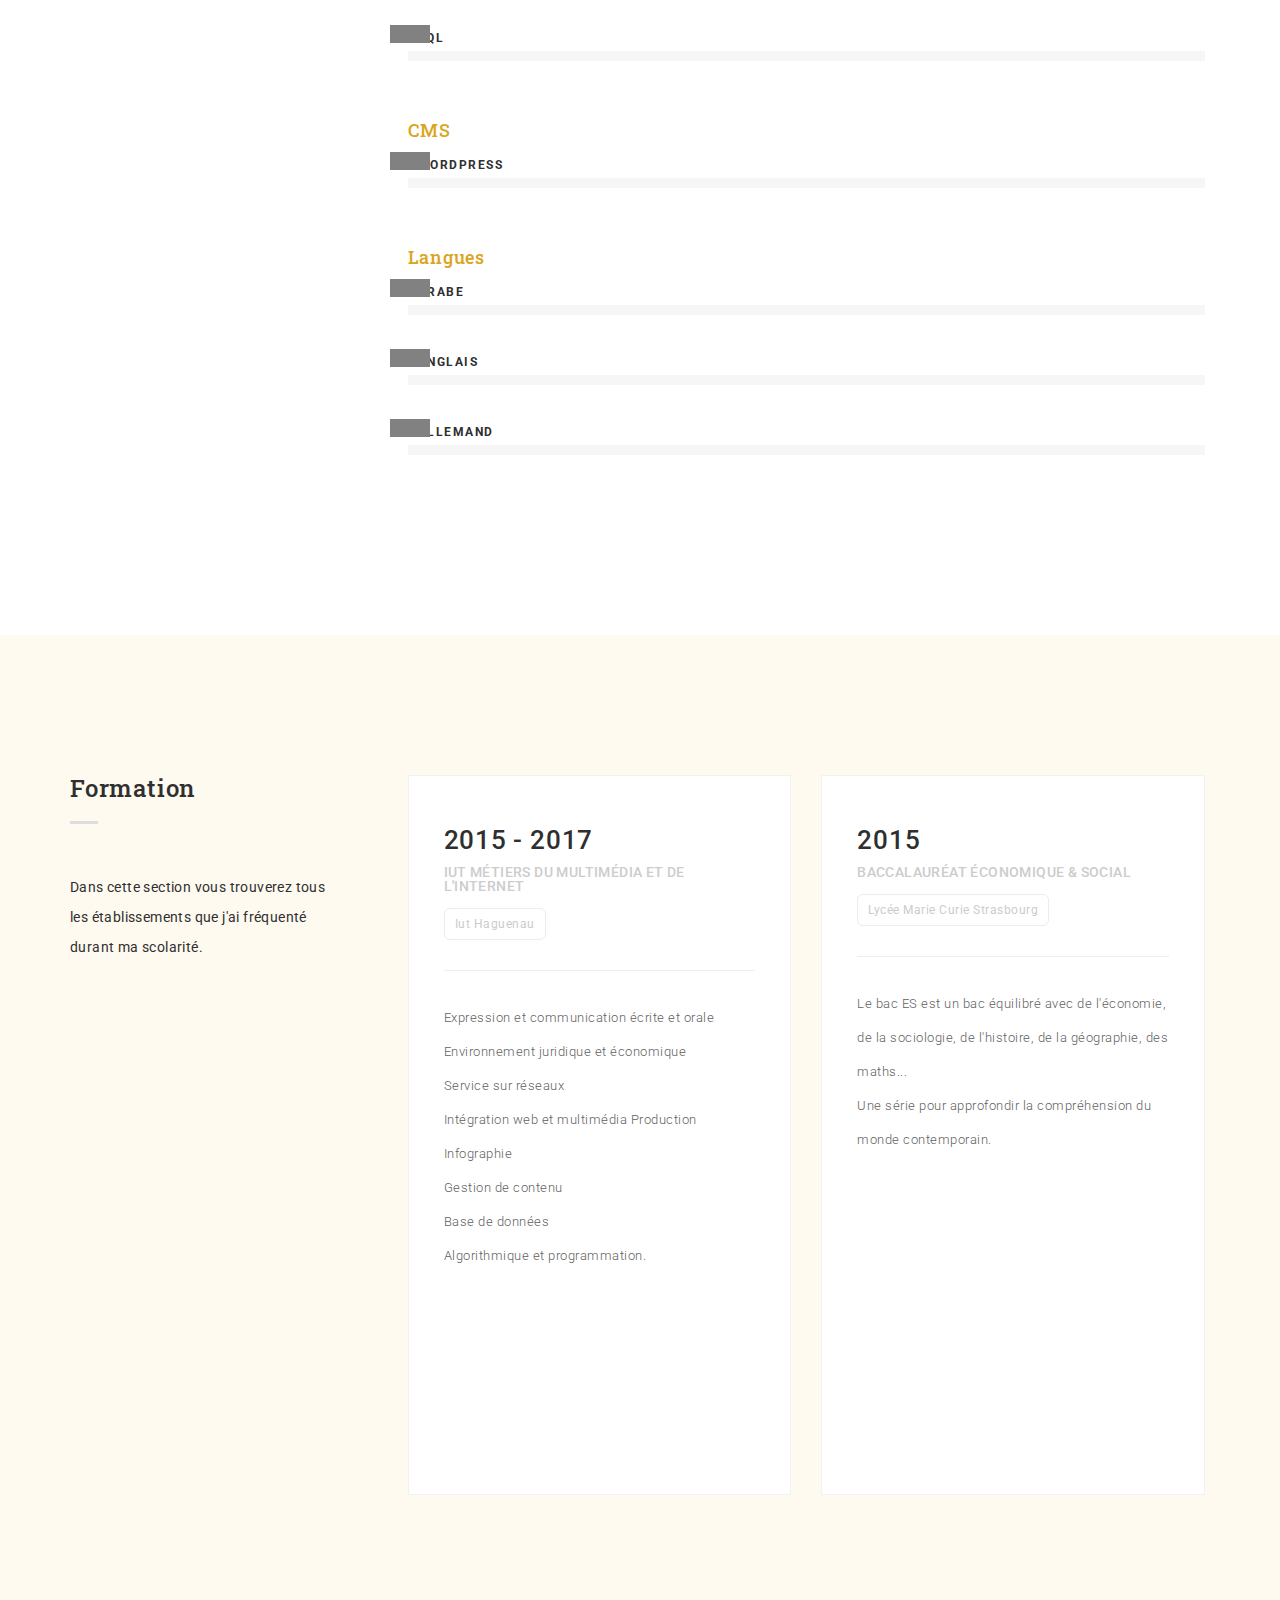
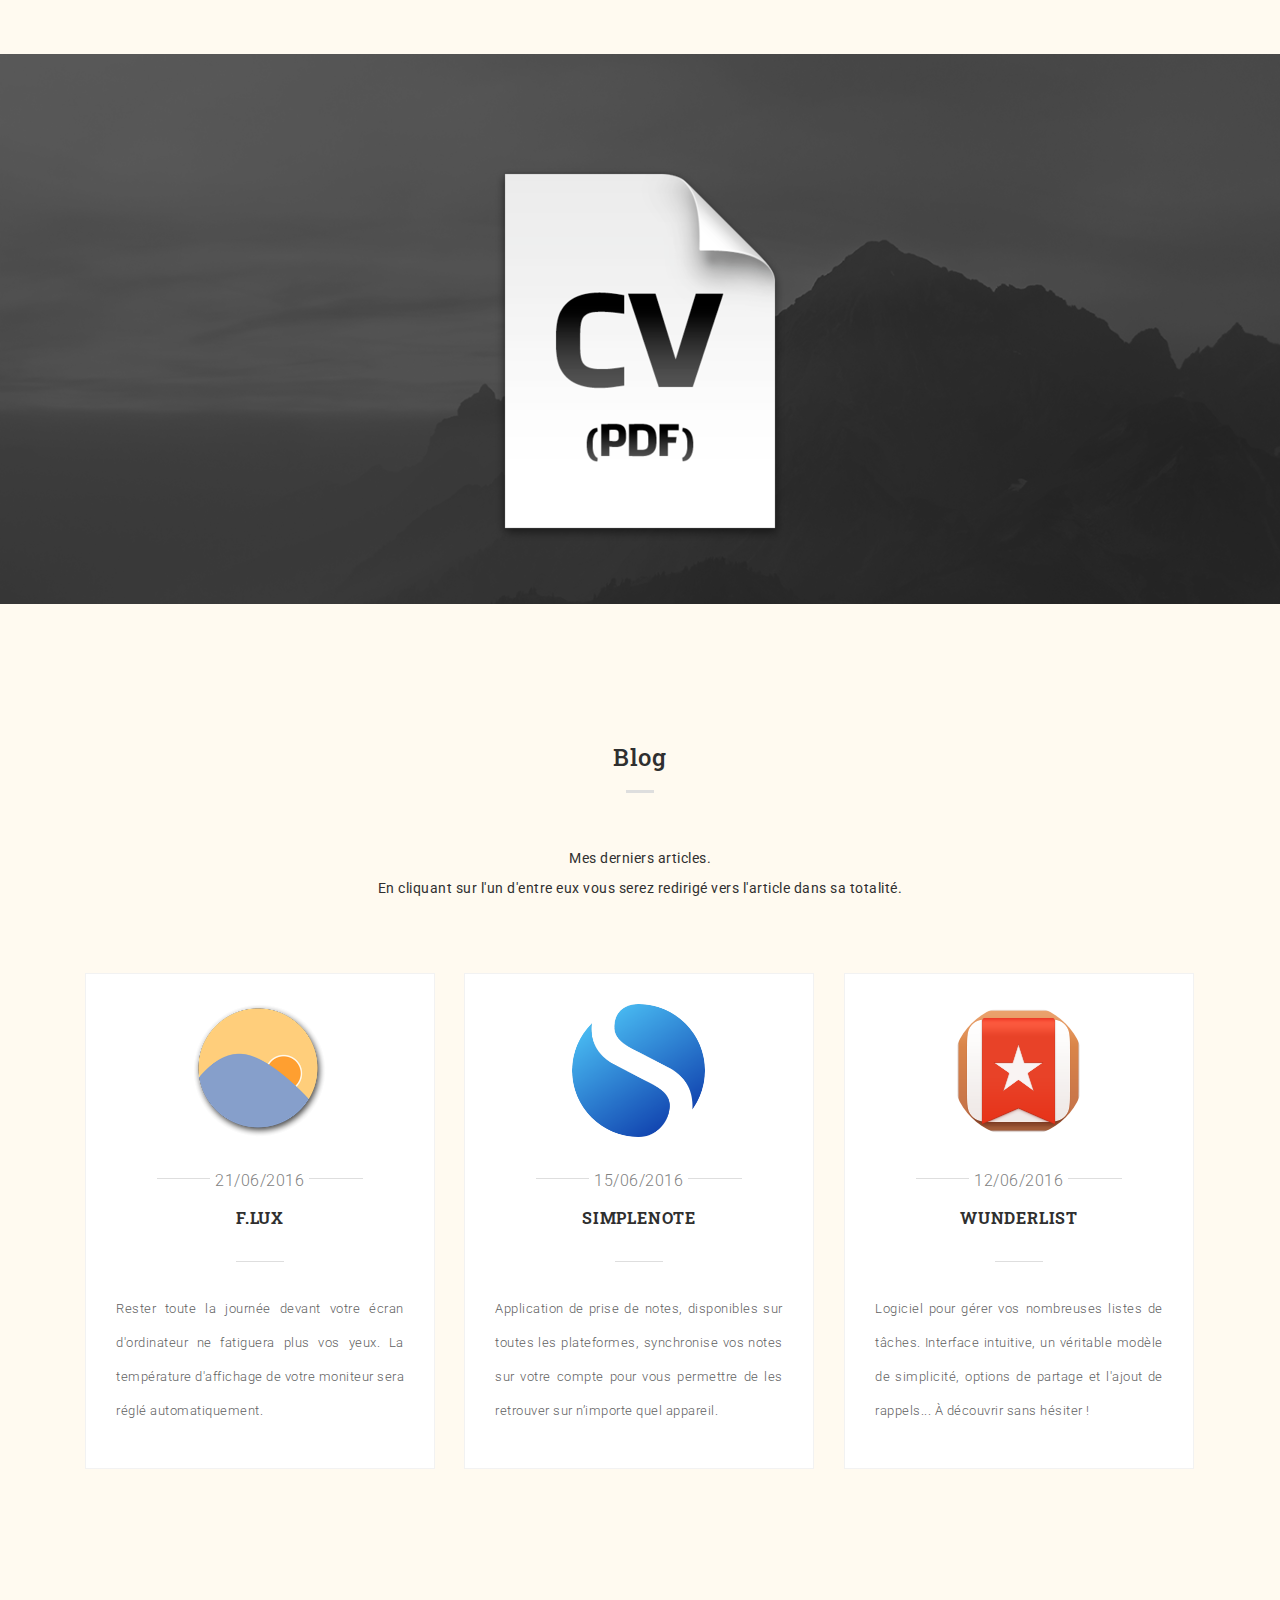
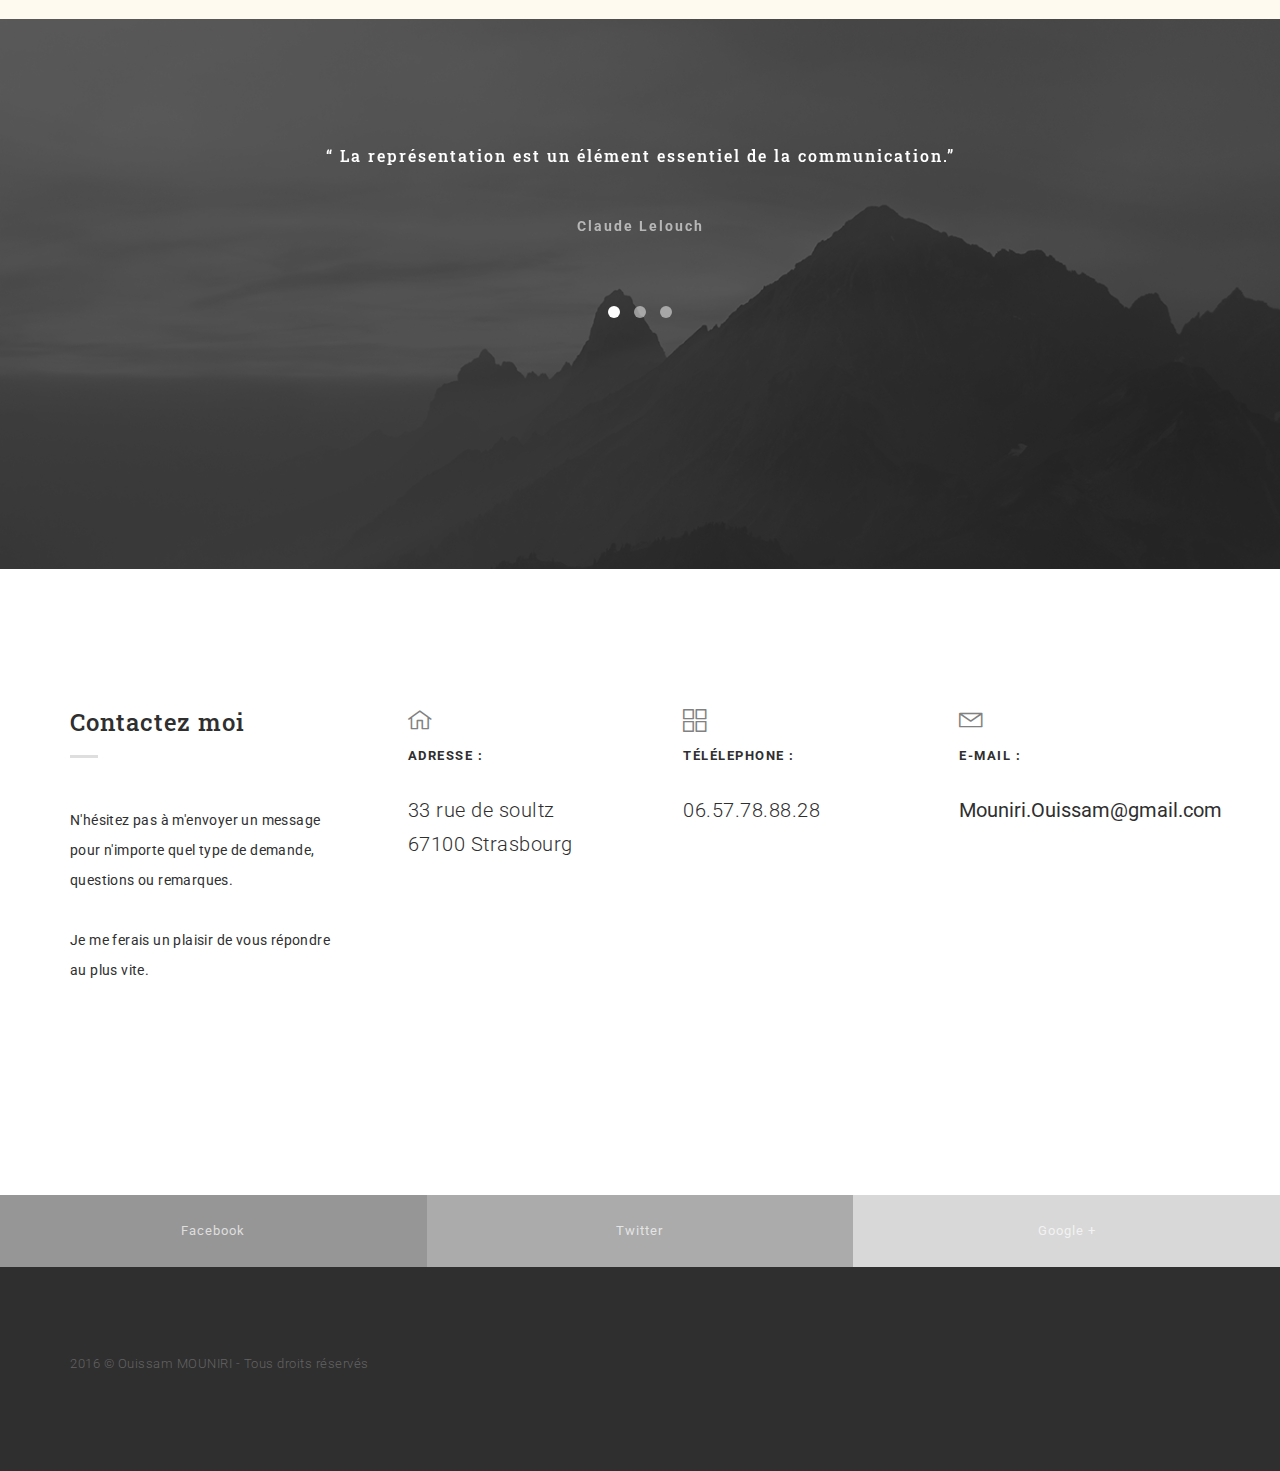
==== commit d1be9c68: "Cinquième étape" ====
--- a/monsite/index.html
+++ b/monsite/index.html
@@ -465,122 +465,130 @@
               <div class="col-md-9 content-right">
                 <!--SKILLST-->
                 <div class="skillst">
+                    <h4>Communication</h4>
+                    <br>
+                    <div class="skillbar" data-percent="95%">
+                        <div class="title head-sm">
+                            Facebook
+                        </div>
+                        <div class="count-bar">
+                            <div class="count"></div>
+                        </div>
+                    </div>
+                    <div class="skillbar" data-percent="95%">
+                        <div class="title head-sm">
+                            Twitter
+                        </div>
+                        <div class="count-bar">
+                            <div class="count"></div>
+                        </div>
+                    </div>
+                    <div class="skillbar" data-percent="85%">
+                        <div class="title head-sm">
+                             Suite Office
+                        </div>
+                        <div class="count-bar">
+                            <div class="count"></div>
+                        </div>
+                    </div>
                     <h4>Intégration</h4>
                     <br>
-                  <div class="skillbar" data-percent="65%">
-                    <div class="title head-sm">
-                      HTML 5
-                    </div>
-                    <div class="count-bar">
-                      <div class="count"></div>
-                    </div>
-                  </div>
-                  <div class="skillbar" data-percent="60%">
-                    <div class="title head-sm">
-                      CSS 3
-                    </div>
-                    <div class="count-bar">
-                      <div class="count"></div>
-                    </div>
-                  </div>
+                    <div class="skillbar" data-percent="65%">
+                        <div class="title head-sm">
+                            HTML 5
+                        </div>
+                        <div class="count-bar">
+                            <div class="count"></div>
+                        </div>
+                    </div>
+                    <div class="skillbar" data-percent="60%">
+                        <div class="title head-sm">
+                            CSS 3
+                        </div>
+                        <div class="count-bar">
+                            <div class="count"></div>
+                        </div>
+                    </div>
                     <h4>Design</h4>
                     <br>
-                  <div class="skillbar" data-percent="60%">
-                    <div class="title head-sm">
-                      Photoshop
-                    </div>
-                    <div class="count-bar">
-                      <div class="count"></div>
-                    </div>
-                  </div>
-                  <div class="skillbar" data-percent="50%">
-                    <div class="title head-sm">
-                      Illustrator
-                    </div>
-                    <div class="count-bar">
-                      <div class="count"></div>
-                    </div>
-                  </div>
-                  <div class="skillbar" data-percent="45%">
-                    <div class="title head-sm">
-                      Indesign
-                    </div>
-                    <div class="count-bar">
-                      <div class="count"></div>
-                    </div>
-                  </div>
+                    <div class="skillbar" data-percent="60%">
+                        <div class="title head-sm">
+                            Photoshop
+                        </div>
+                        <div class="count-bar">
+                            <div class="count"></div>
+                        </div>
+                    </div>
+                    <div class="skillbar" data-percent="50%">
+                        <div class="title head-sm">
+                            Illustrator
+                        </div>
+                        <div class="count-bar">
+                            <div class="count"></div>
+                        </div>
+                    </div>
+                    <div class="skillbar" data-percent="45%">
+                        <div class="title head-sm">
+                            Indesign
+                        </div>
+                        <div class="count-bar">
+                            <div class="count"></div>
+                        </div>
+                    </div>
                     <h4>Développement</h4>
                     <br>
-                  <div class="skillbar" data-percent="40%">
-                    <div class="title head-sm">
-                      Php
-                    </div>
-                    <div class="count-bar">
-                      <div class="count"></div>
-                    </div>
-                  </div>
-                  <div class="skillbar" data-percent="65%">
-                    <div class="title head-sm">
-                      SQL
-                    </div>
-                    <div class="count-bar">
-                      <div class="count"></div>
-                    </div>
-                  </div>
+                    <div class="skillbar" data-percent="40%">
+                        <div class="title head-sm">
+                            Php
+                        </div>
+                        <div class="count-bar">
+                            <div class="count"></div>
+                        </div>
+                    </div>
+                    <div class="skillbar" data-percent="65%">
+                        <div class="title head-sm">
+                            SQL
+                        </div>
+                        <div class="count-bar">
+                            <div class="count"></div>
+                        </div>
+                    </div>
                     <h4>CMS</h4>
                     <br>
-                  <div class="skillbar" data-percent="80%">
-                    <div class="title head-sm">
-                      Wordpress
-                    </div>
-                    <div class="count-bar">
-                      <div class="count"></div>
-                    </div>
-                  </div>
-                    <h4>Divers</h4>
-                    <br>
-                  <div class="skillbar" data-percent="95%">
-                    <div class="title head-sm">
-                      Community
-                    </div>
-                    <div class="count-bar">
-                      <div class="count"></div>
-                    </div>
-                  </div>
-                  <div class="skillbar" data-percent="80%">
-                    <div class="title head-sm">
-                      Suite Office
-                    </div>
-                    <div class="count-bar">
-                      <div class="count"></div>
-                    </div>
-                  </div>
+                    <div class="skillbar" data-percent="80%">
+                        <div class="title head-sm">
+                            Wordpress
+                        </div>
+                        <div class="count-bar">
+                            <div class="count"></div>
+                        </div>
+                    </div>
                     <h4>Langues</h4>
                     <br>
                     <div class="skillbar" data-percent="90%">
-                    <div class="title head-sm">
-                      Arabe
-                    </div>
-                    <div class="count-bar">
-                      <div class="count"></div>
-                    </div>
-                  </div>
-                  <div class="skillbar" data-percent="80%">
-                    <div class="title head-sm">
-                      Anglais
-                    </div>
-                    <div class="count-bar">
-                      <div class="count"></div>
-                    </div>
-                  </div>
+                        <div class="title head-sm">
+                            Arabe
+                        </div>
+                        <div class="count-bar">
+                            <div class="count"></div>
+                        </div>
+                    </div>
+                    <div class="skillbar" data-percent="80%">
+                        <div class="title head-sm">
+                            Anglais
+                        </div>
+                        <div class="count-bar">
+                            <div class="count"></div>
+                        </div>
+                    </div>
                     <div class="skillbar" data-percent="55%">
-                    <div class="title head-sm">
-                      Allemand
-                    </div>
-                    <div class="count-bar">
-                      <div class="count"></div>
-                    </div>
-                  </div>
+                        <div class="title head-sm">
+                            Allemand
+                        </div>
+                        <div class="count-bar">
+                            <div class="count"></div>
+                        </div>
+                    </div>
                 </div>
                 <!--/.SKILLST END-->
               </div>
@@ -818,26 +826,59 @@
 
               </div>
               <div class="col-md-9 content-right">
-                  
-                <form actio="reception.php" method="post">
-                  <div class="group">
-                    <input name="nom" id="nom" type="text" size="30" required="" maxlength="100"><span class="highlight"></span><span class="bar"></span><label>Nom</label>
-                  </div>
-                  <div class="group">
-                    <input name="mail" id="mail" type="email" required="" maxlength="100"><span class="highlight"></span><span class="bar"></span><label>E-mail</label>
-                  </div>
-                    <div class="group">
-                    <input required="" type="text"><span class="highlight"></span><span class="bar"></span><label>Objet</label>
-                  </div>
-                  <div class="group">
-                    <textarea required=""></textarea><span class="highlight"></span><span class="bar"></span><label>Message</label>
-                  </div>
-                  <input id="sendMessage" name="sendMessage" type="submit" value="Envoyez">
-                </form> 
-              </div>
-            </div>
-          </div>
-        </section> 
+                <div class="row">
+                  <ul class="listing-item">
+                    <li>
+                      <div class="col-md-4 col-sm-4">
+                        <h3 class="icon-use">
+                          i
+                        </h3>
+                        <p class="head-sm">
+                          ADRESSE :
+                        </p>
+                        <p class="sizou">
+                        33 rue de soultz
+                        <br>
+                        67100 Strasbourg
+                        </p>
+                      </div>
+                    </li>
+
+                    <li>
+                      <div class="col-md-4 col-sm-4">
+                        <h3 class="icon-use">
+                          d
+                        </h3>
+                        <p class="head-sm">
+                          TÉLÉLEPHONE :
+                        </p>
+                        <p class="sizou">
+                          06.57.78.88.28
+                        </p>
+                      </div>
+                    </li>
+
+                    <li>
+                      <div class="col-md-4 col-sm-4">
+                        <h3 class="icon-use">
+                        u
+                        </h3>
+                        <p class="head-sm">
+                          E-MAIL :
+                        </p>
+                        <A HREF="mailto:mouniri.ouissam@gmail.com" class="sizou">
+                          Mouniri.Ouissam@gmail.com
+                        </A>
+                      </div>
+                    </li>
+                  </ul>
+
+
+                </div>
+              </div>
+            </div>
+          </div>
+        </section>
         <!--/.CONTACT END-->
             
             
@@ -853,7 +894,7 @@
                 <a href="https://twitter.com/omouniri" data-hover="Twitter">Twitter</a>
               </li>
               <li class="gplus">
-                <a href="#" data-hover="Google +">Google +</a>
+                <a href="https://plus.google.com/u/0/116115721057057517601/posts" data-hover="Google +">Google +</a>
               </li>
             </ul>
           </div>
--- a/monsite/css/style.css
+++ b/monsite/css/style.css
@@ -513,6 +513,10 @@
     color: goldenrod;
 }
 
+.sizou {
+    font-size: 20px;
+}
+
 /*----------------------------------------- 6) Hero --------------------------------------------------*/
 #home {
   background: url('../images/hero-bg.jpg');
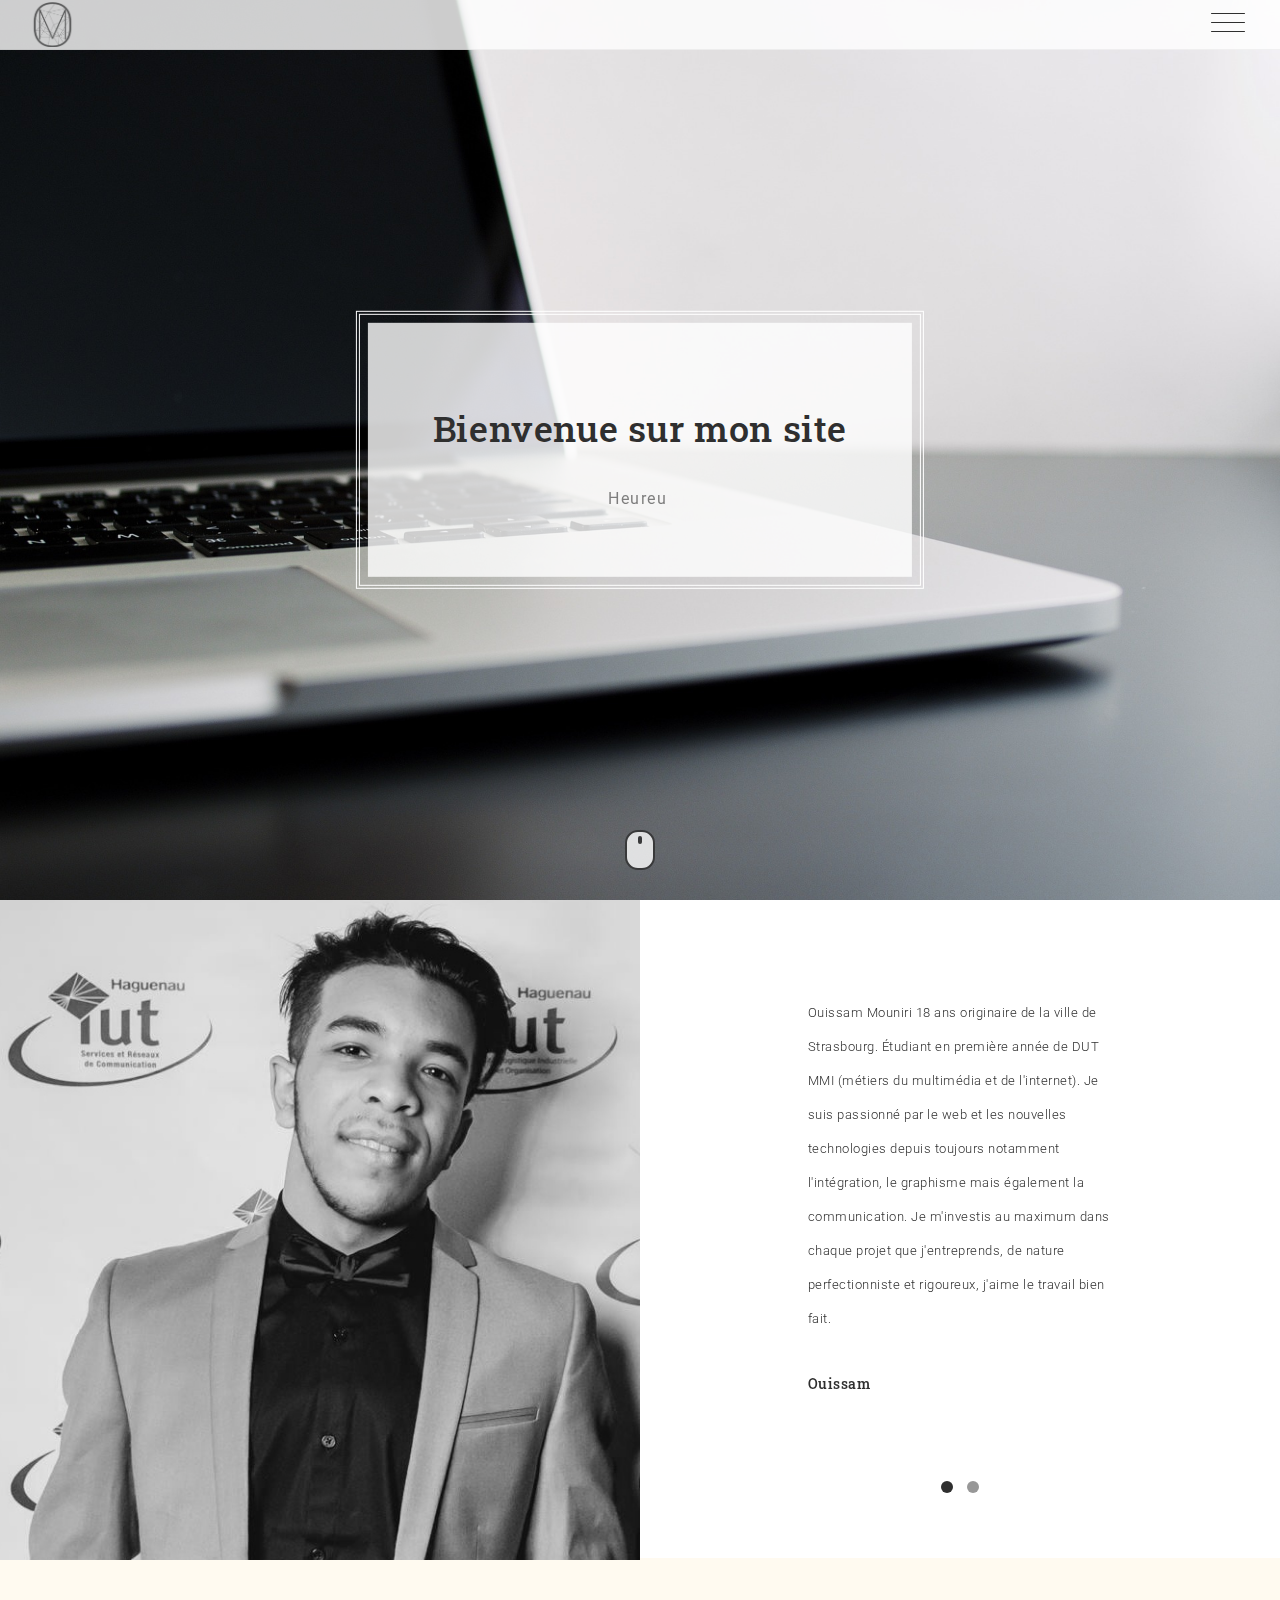
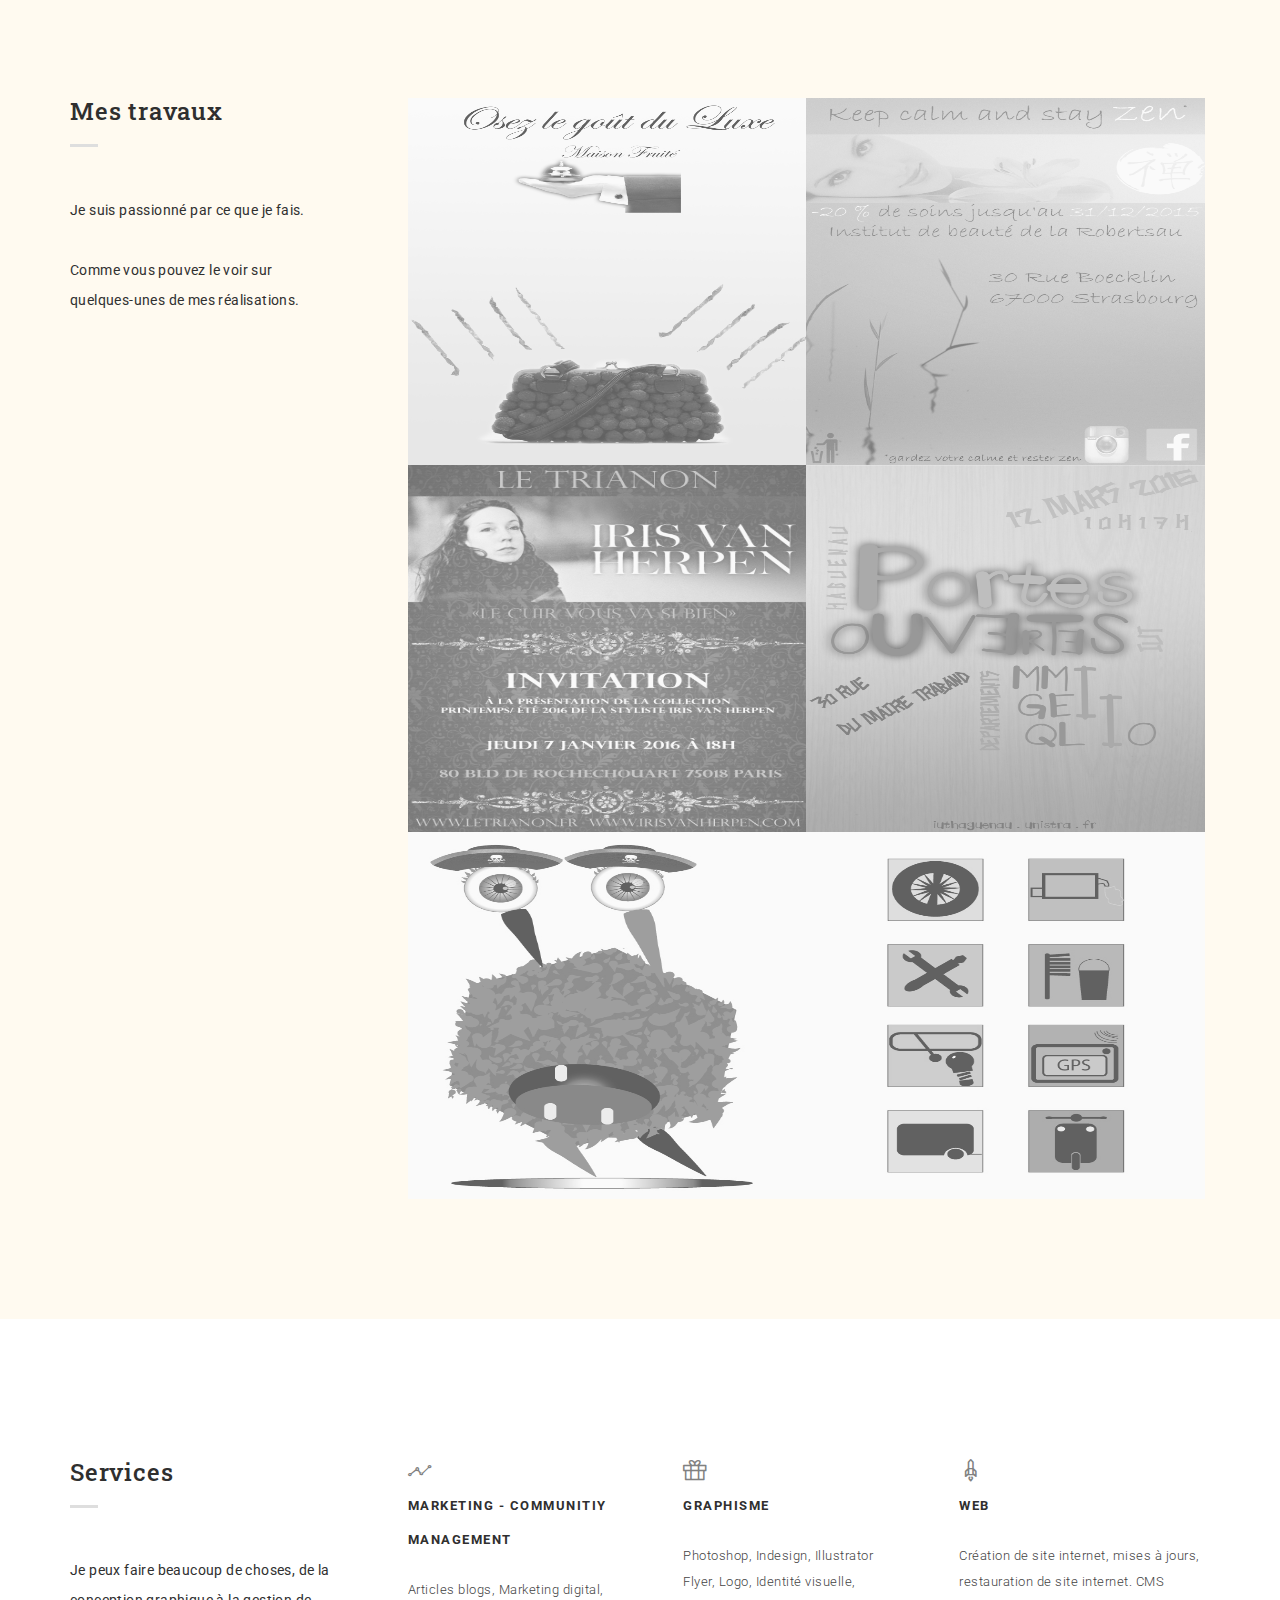
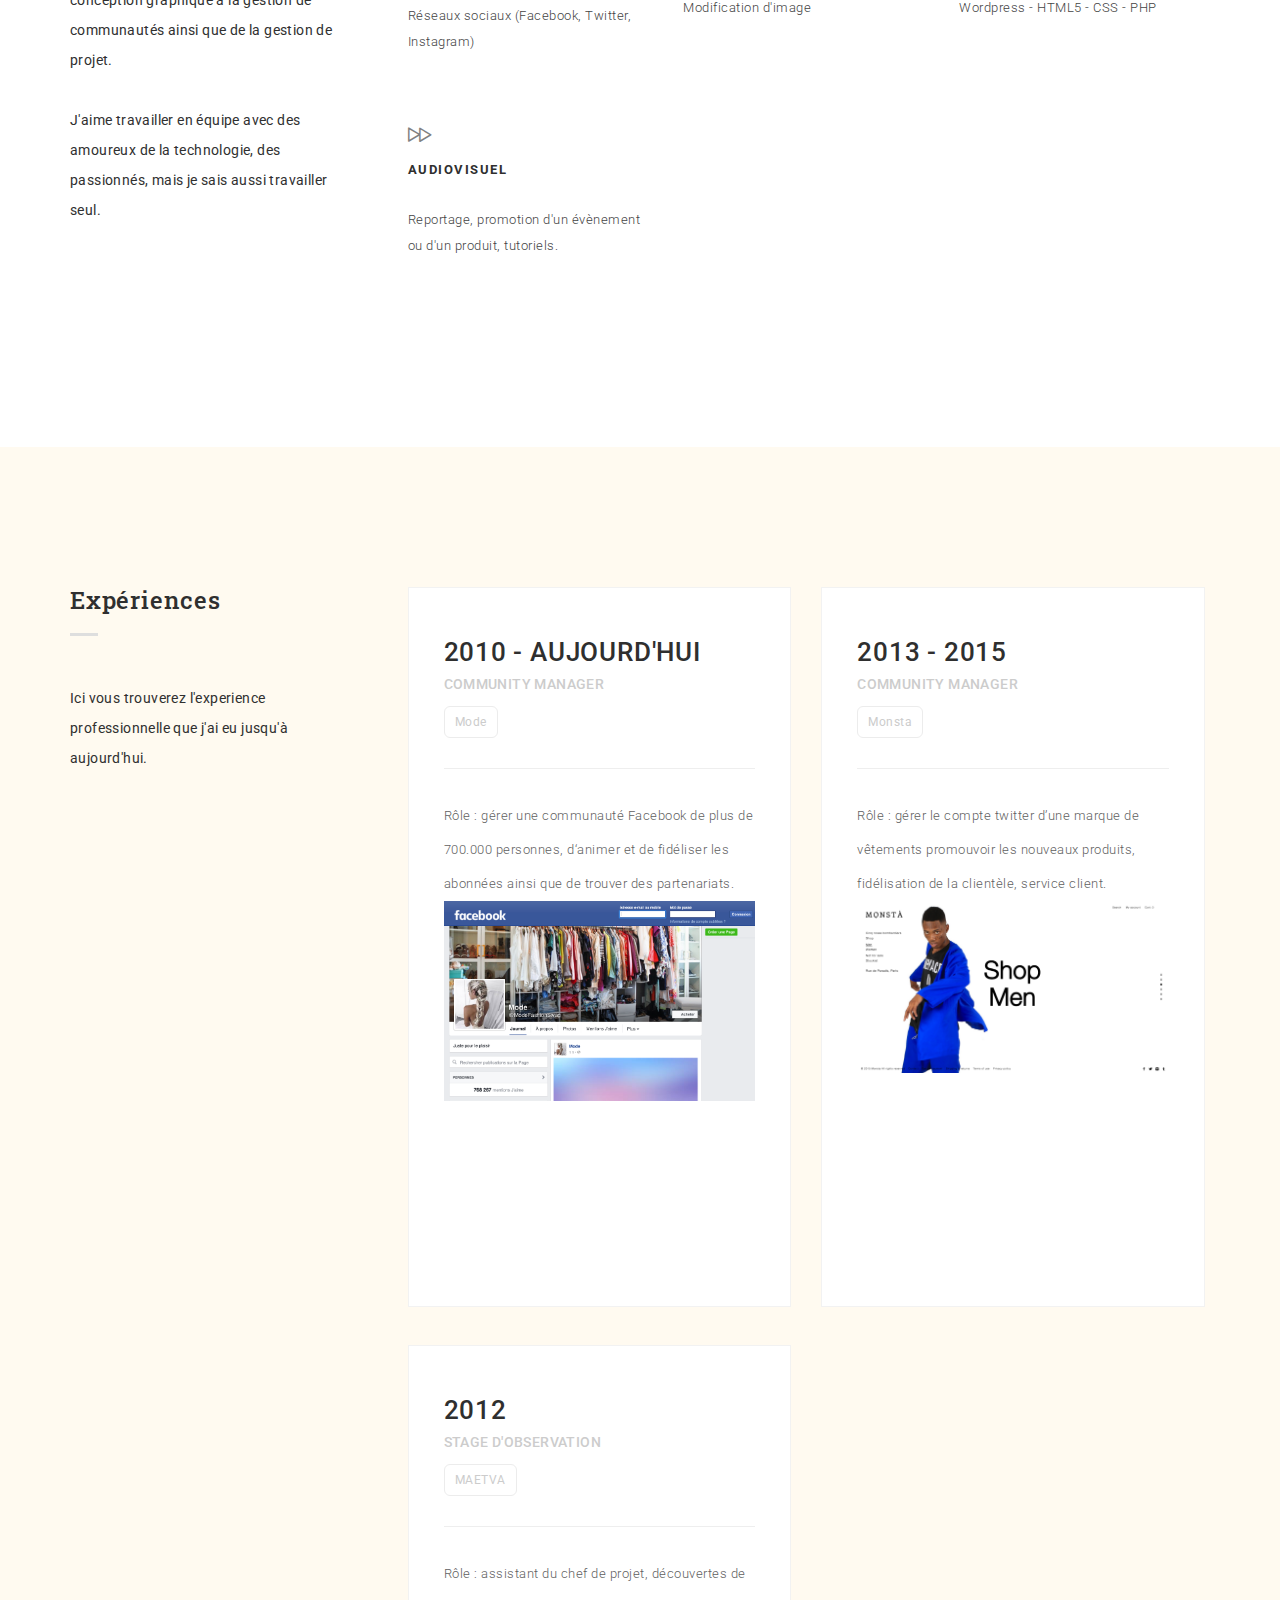
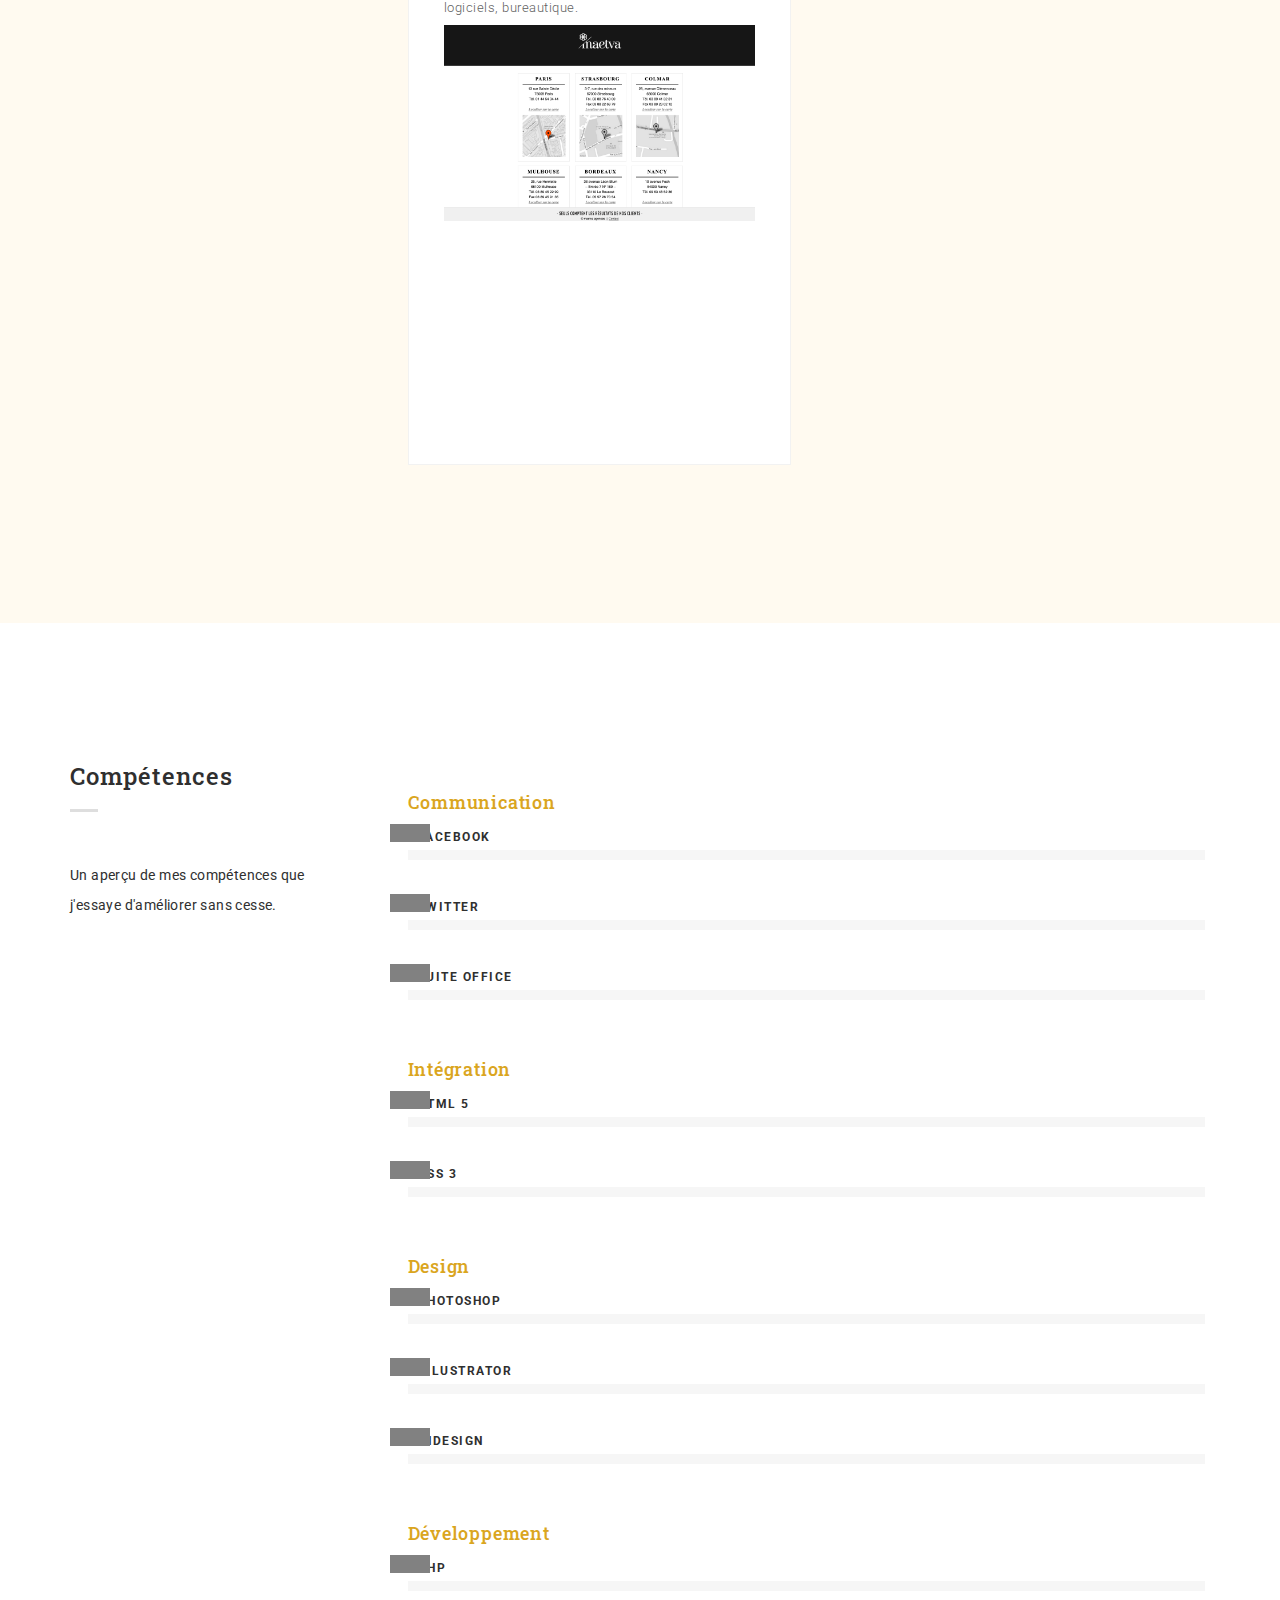
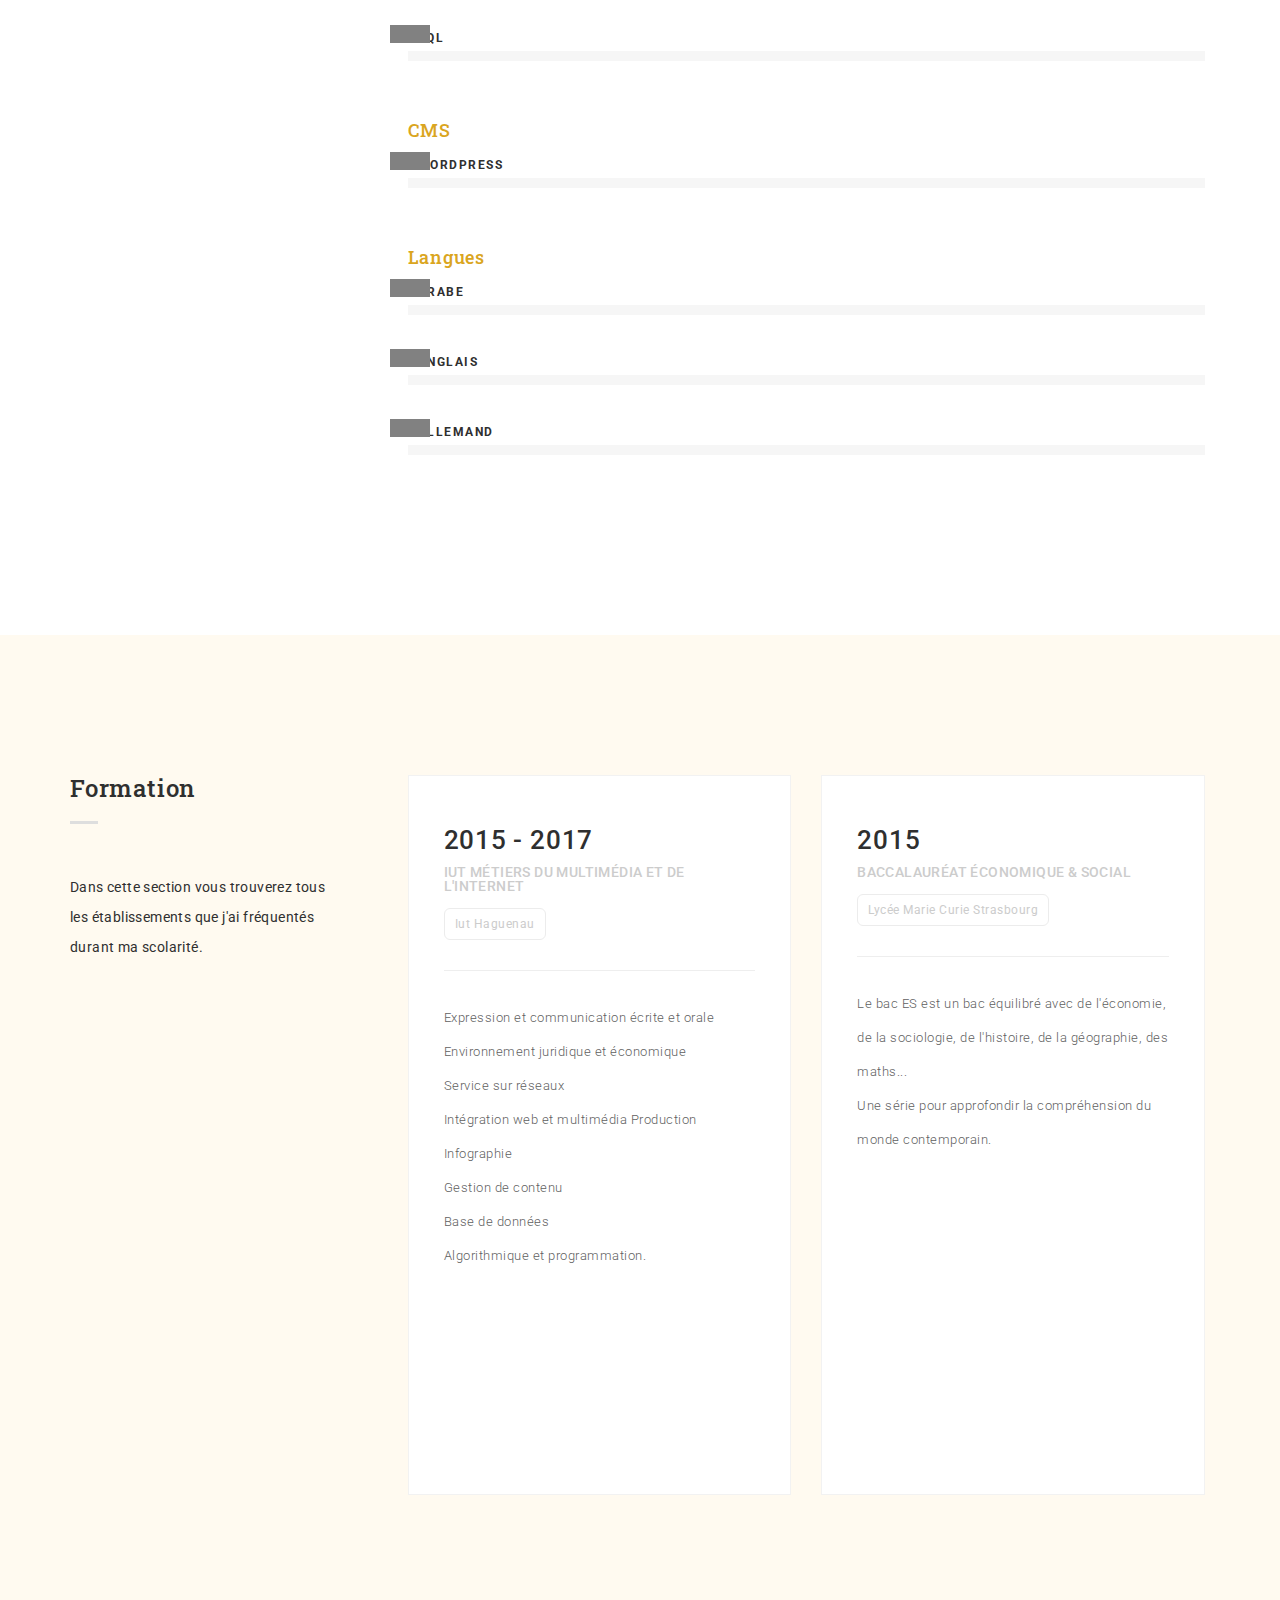
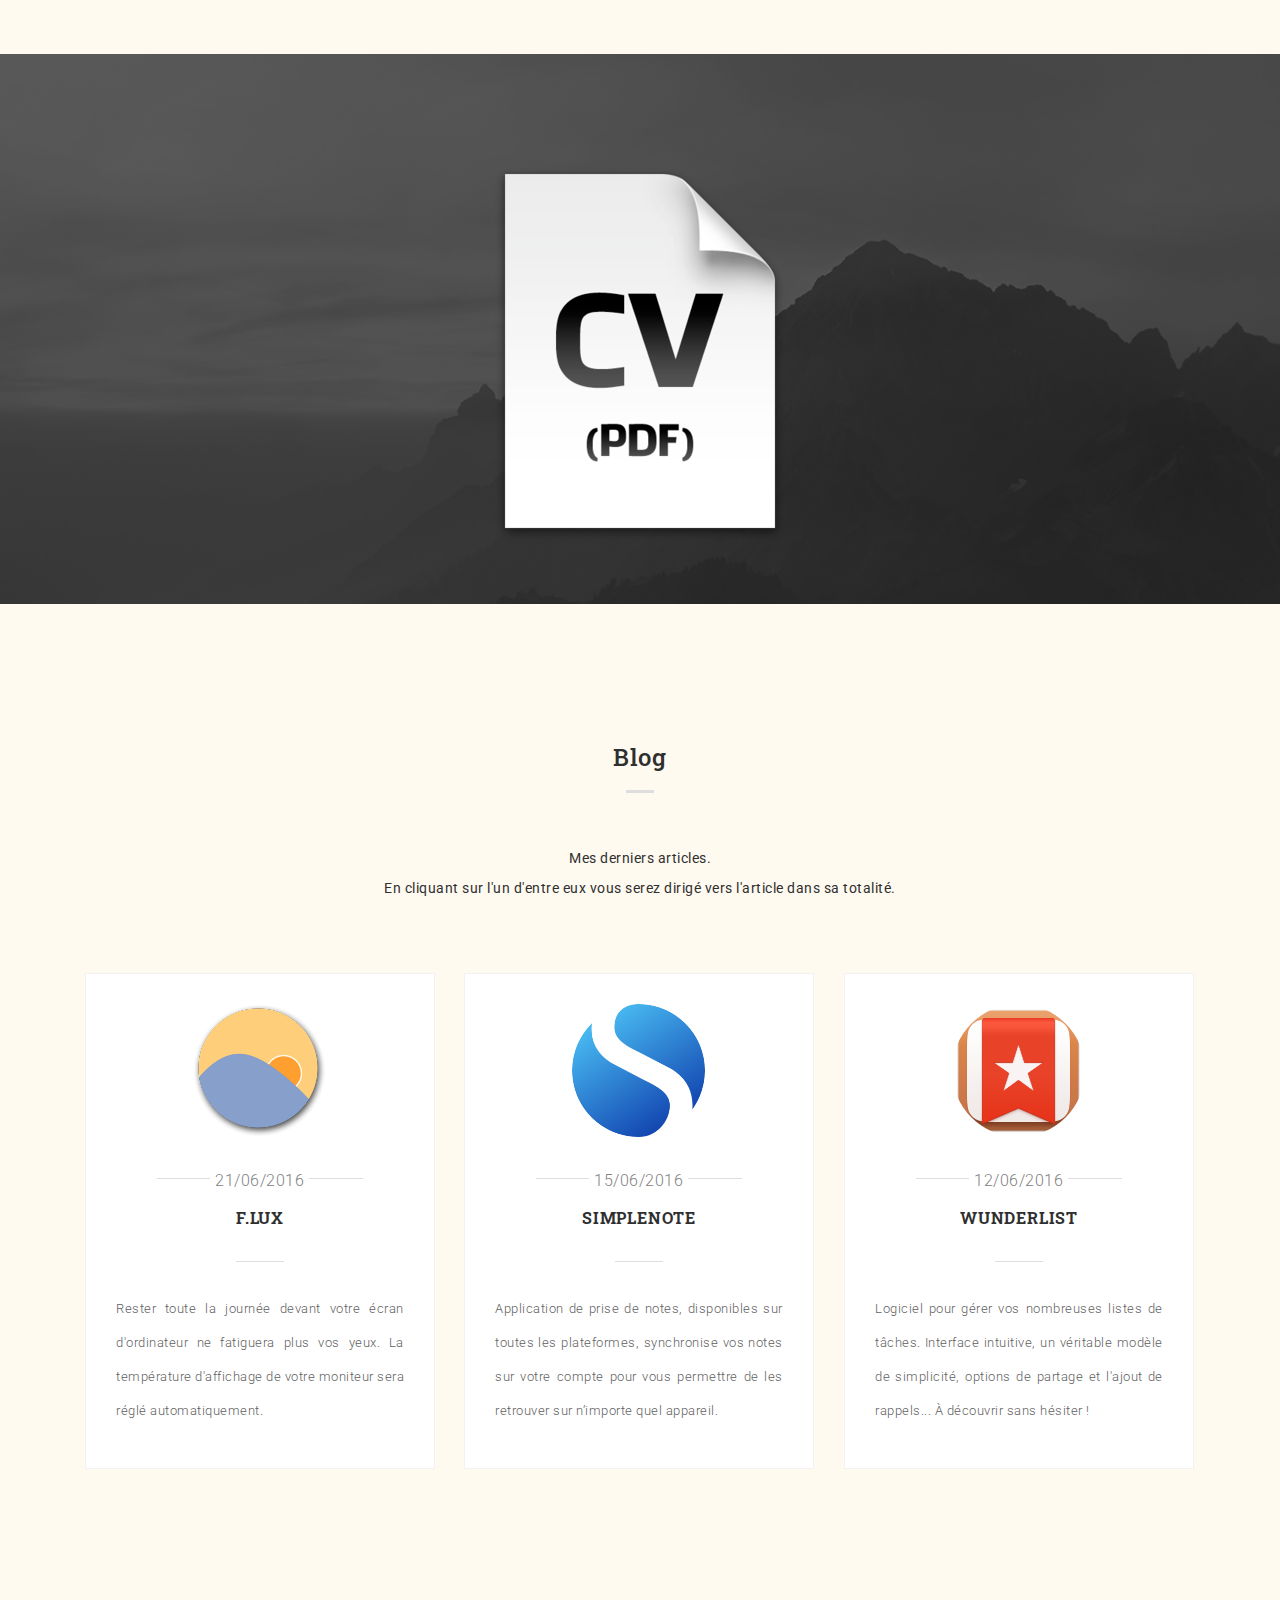
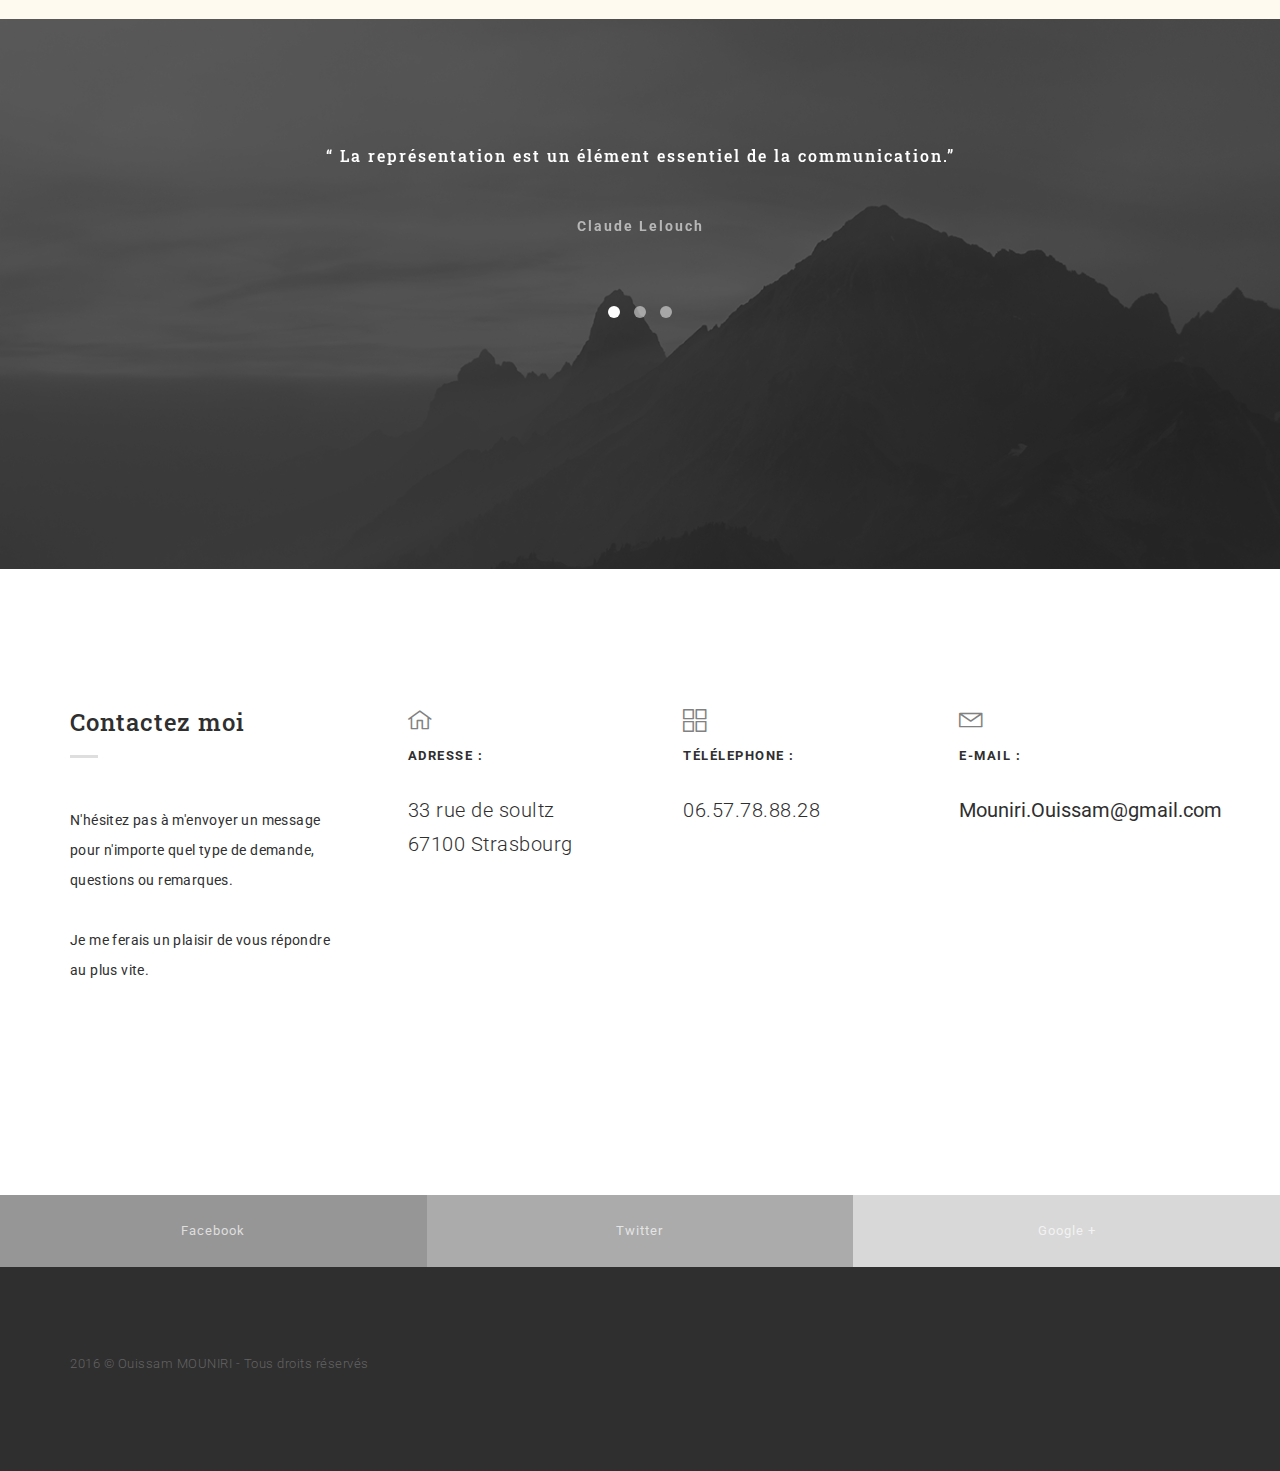
==== commit 862de7a9: "Dernière modifications" ====
--- a/monsite/index.html
+++ b/monsite/index.html
@@ -199,7 +199,7 @@
                   <span>Mes travaux</span>
                 </h3>
                 <p class="content-detail">
-                 Je suis passionné par ce que je fais.<br><br>Comme vous pouvez le voir sur quelques unes de mes réalisations.
+                 Je suis passionné par ce que je fais.<br><br> Comme vous pouvez le voir sur quelques-unes de mes réalisations.
                 </p>
               </div>
               <div class="col-md-9 content-right">
@@ -277,8 +277,8 @@
                   <span>Services</span>
                 </h3>
                 <p class="content-detail">
-                  Je peux faire beaucoup de choses, de la conception graphique à la gestion de communautés ainsi que de la gestion de projet.<br><br>
-                    J'aime travailler en équipe avec des amoureux de la technologie, des passionnés mais je sais aussi travailler seul.
+                  Je peux faire beaucoup de choses, de la conception graphique à la gestion de communautés ainsi que de la gestion de projet. <br><br>
+                     J'aime travailler en équipe avec des amoureux de la technologie, des passionnés, mais je sais aussi travailler seul.
                 </p>
               </div>
               <div class="col-md-9 content-right">
@@ -360,7 +360,7 @@
                   <span>Expériences</span>
                 </h3>
                 <p class="content-detail">
-                  Ici vous trouverez l'experience professionnel que j'ai jusqu'à aujourd'hui.
+                  Ici vous trouverez l'experience professionnelle que j'ai eu jusqu'à aujourd'hui.
                 </p>
               </div>
               <div class="col-md-9 content-right">
@@ -459,7 +459,7 @@
                   <span>Compétences</span>
                 </h3>
                 <p class="content-detail">
-                 Un apperçu de mes compétences que j'essaye d'améliorer sans cesse.
+                 Un aperçu de mes compétences que j'essaye d'améliorer sans cesse.
                 </p>
               </div>
               <div class="col-md-9 content-right">
@@ -606,7 +606,7 @@
                   <span>Formation</span>
                 </h3>
                 <p class="content-detail">
-                  Dans cette section vous trouverez tous les établissements que j'ai fréquenté durant ma scolarité.
+                  Dans cette section vous trouverez tous les établissements que j'ai fréquentés durant ma scolarité.
                 </p>
               </div>
               <div class="col-md-9 content-right">
@@ -705,7 +705,7 @@
                 <div class="row">
                   <div class="col-md-6 col-md-offset-3">
                     <p class="content-details text-center">
-                     Mes derniers articles. <br>En cliquant sur l'un d'entre eux vous serez redirigé vers l'article dans sa totalité. 
+                     Mes derniers articles. <br>En cliquant sur l'un d'entre eux vous serez dirigé vers l'article dans sa totalité. 
                     </p>
                   </div>
                 </div>
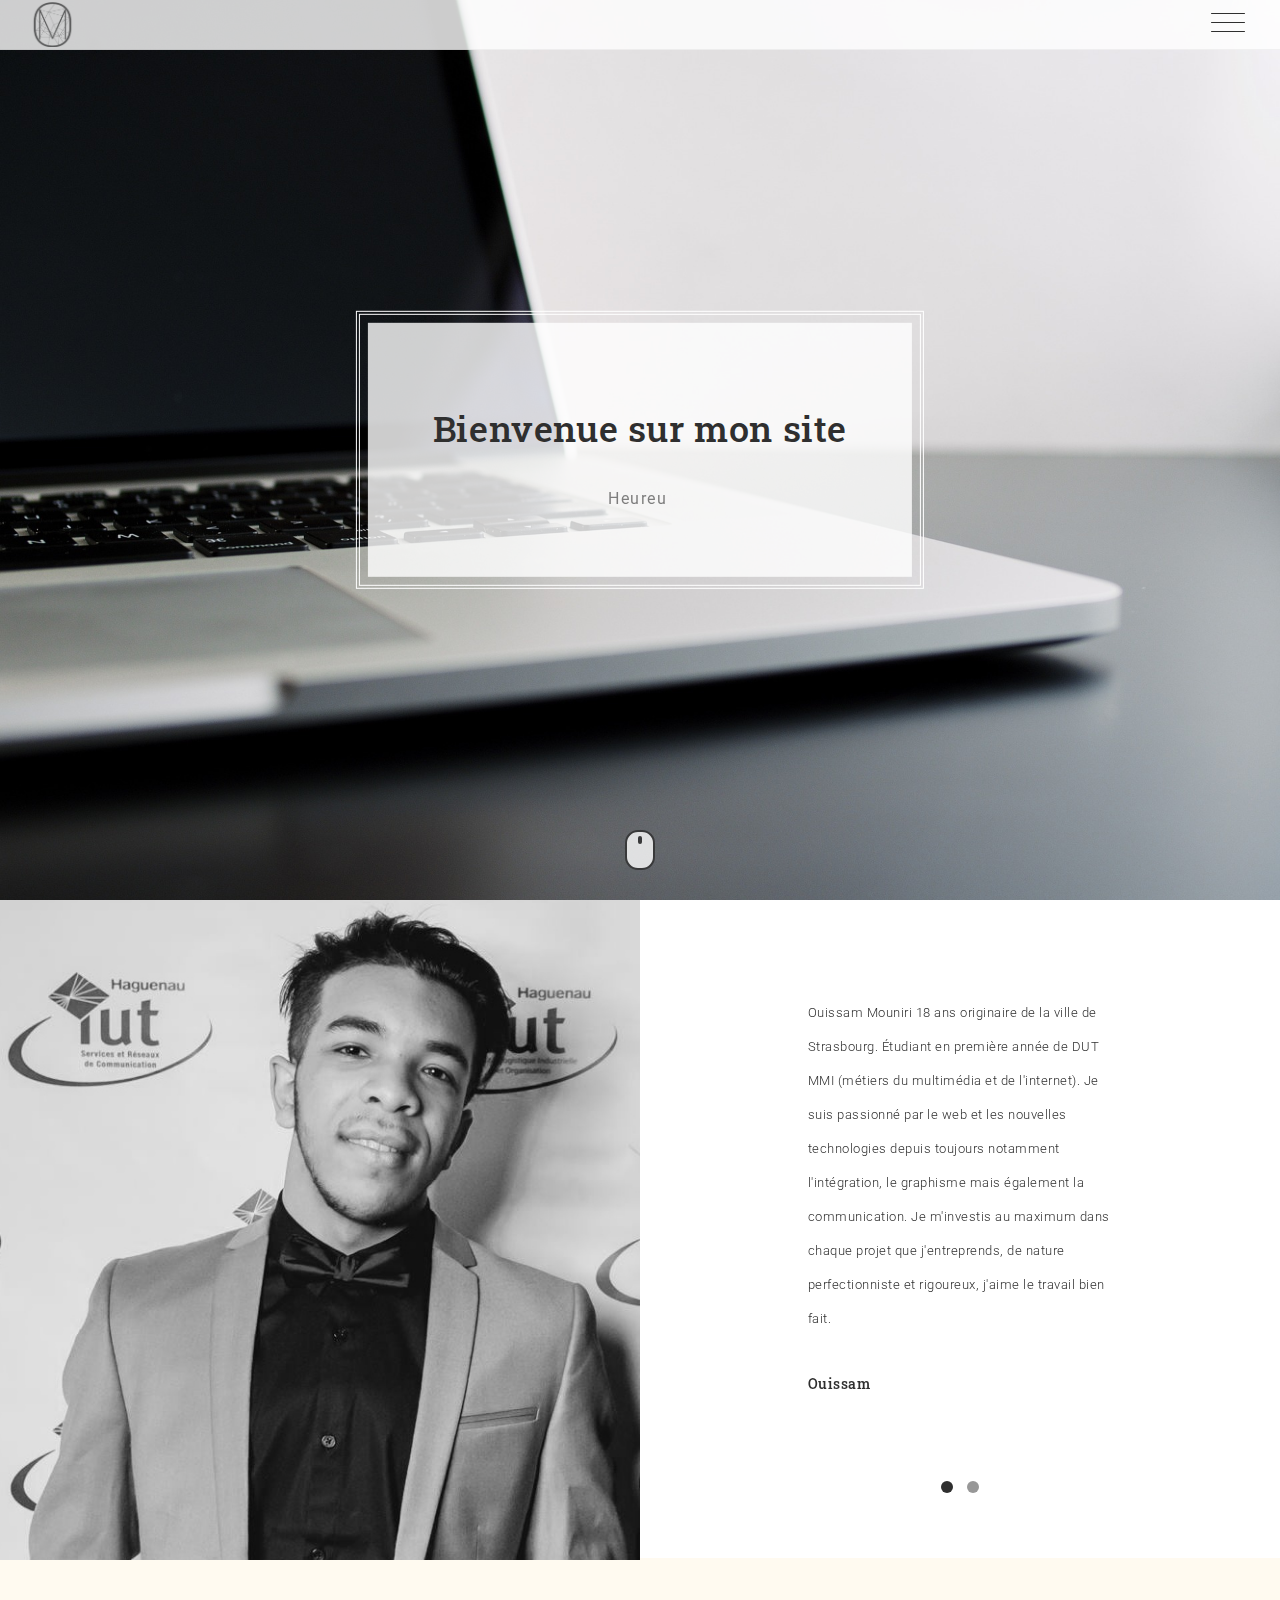
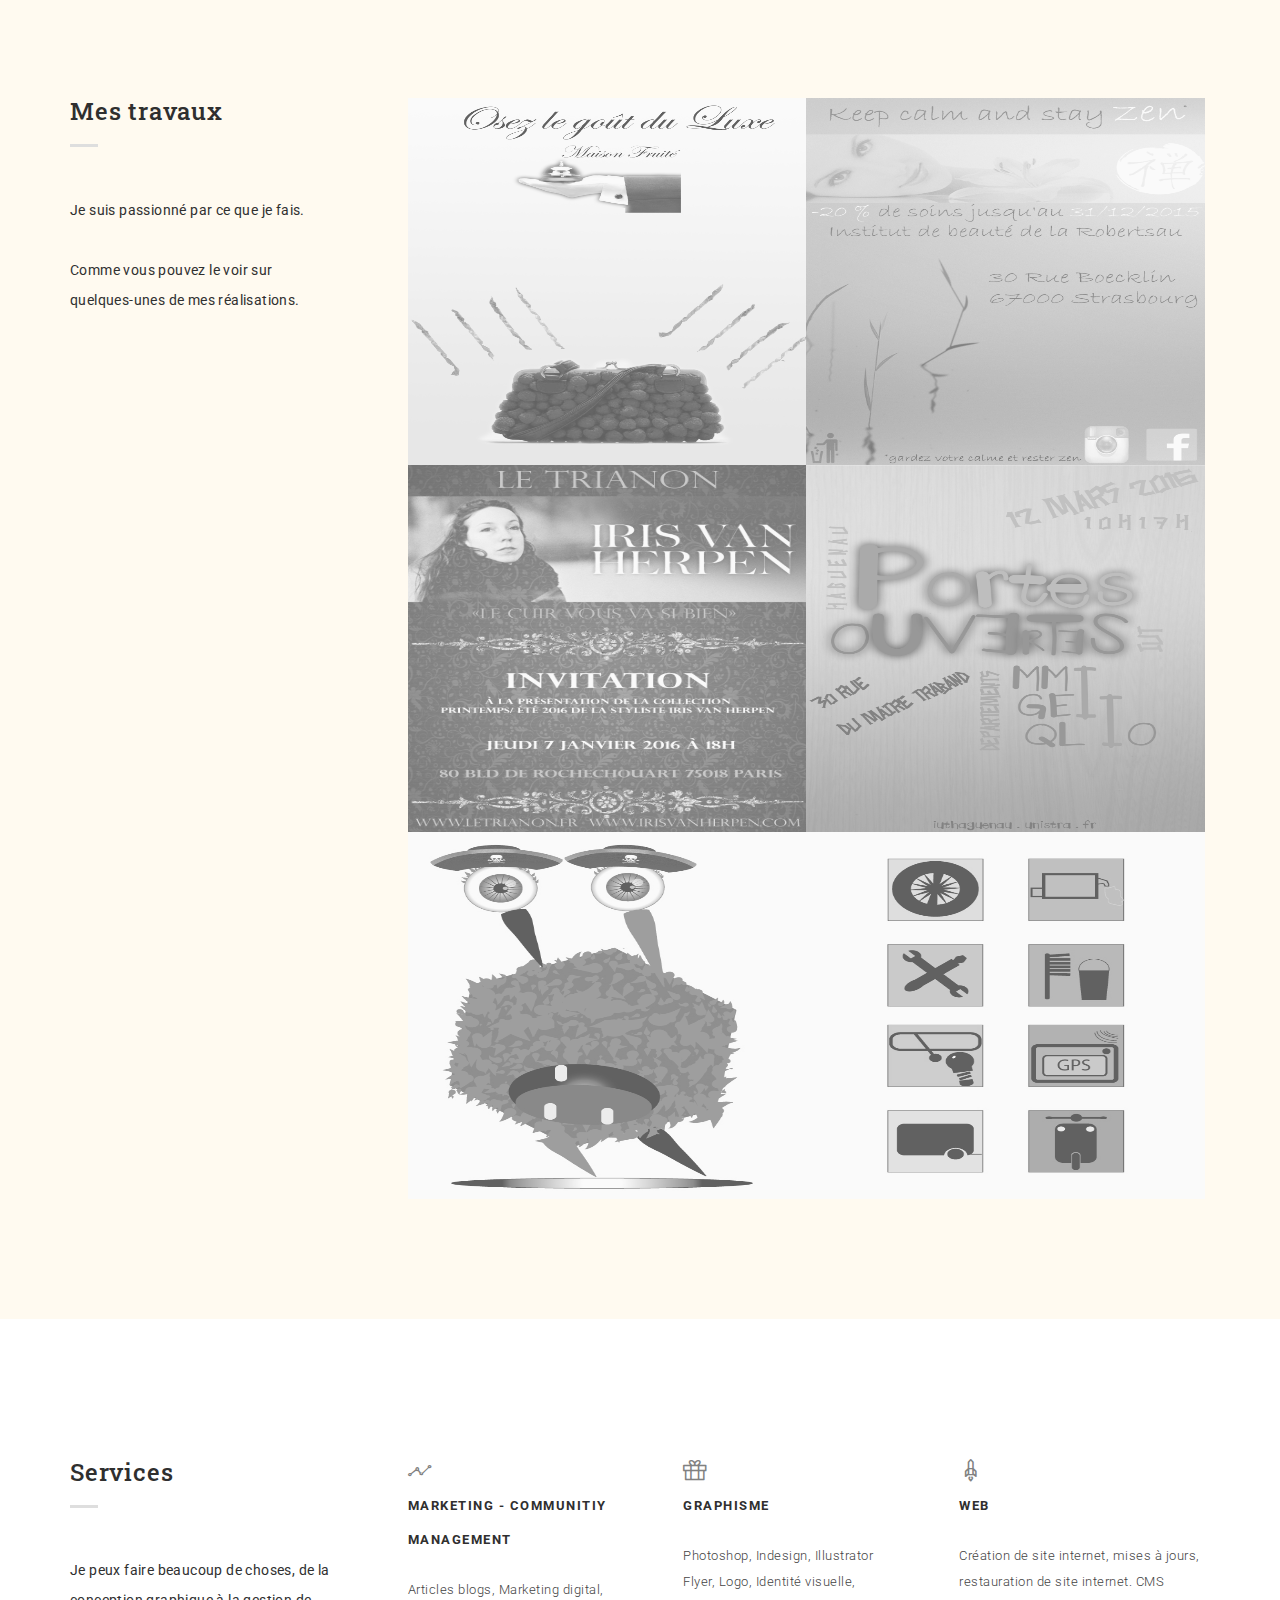
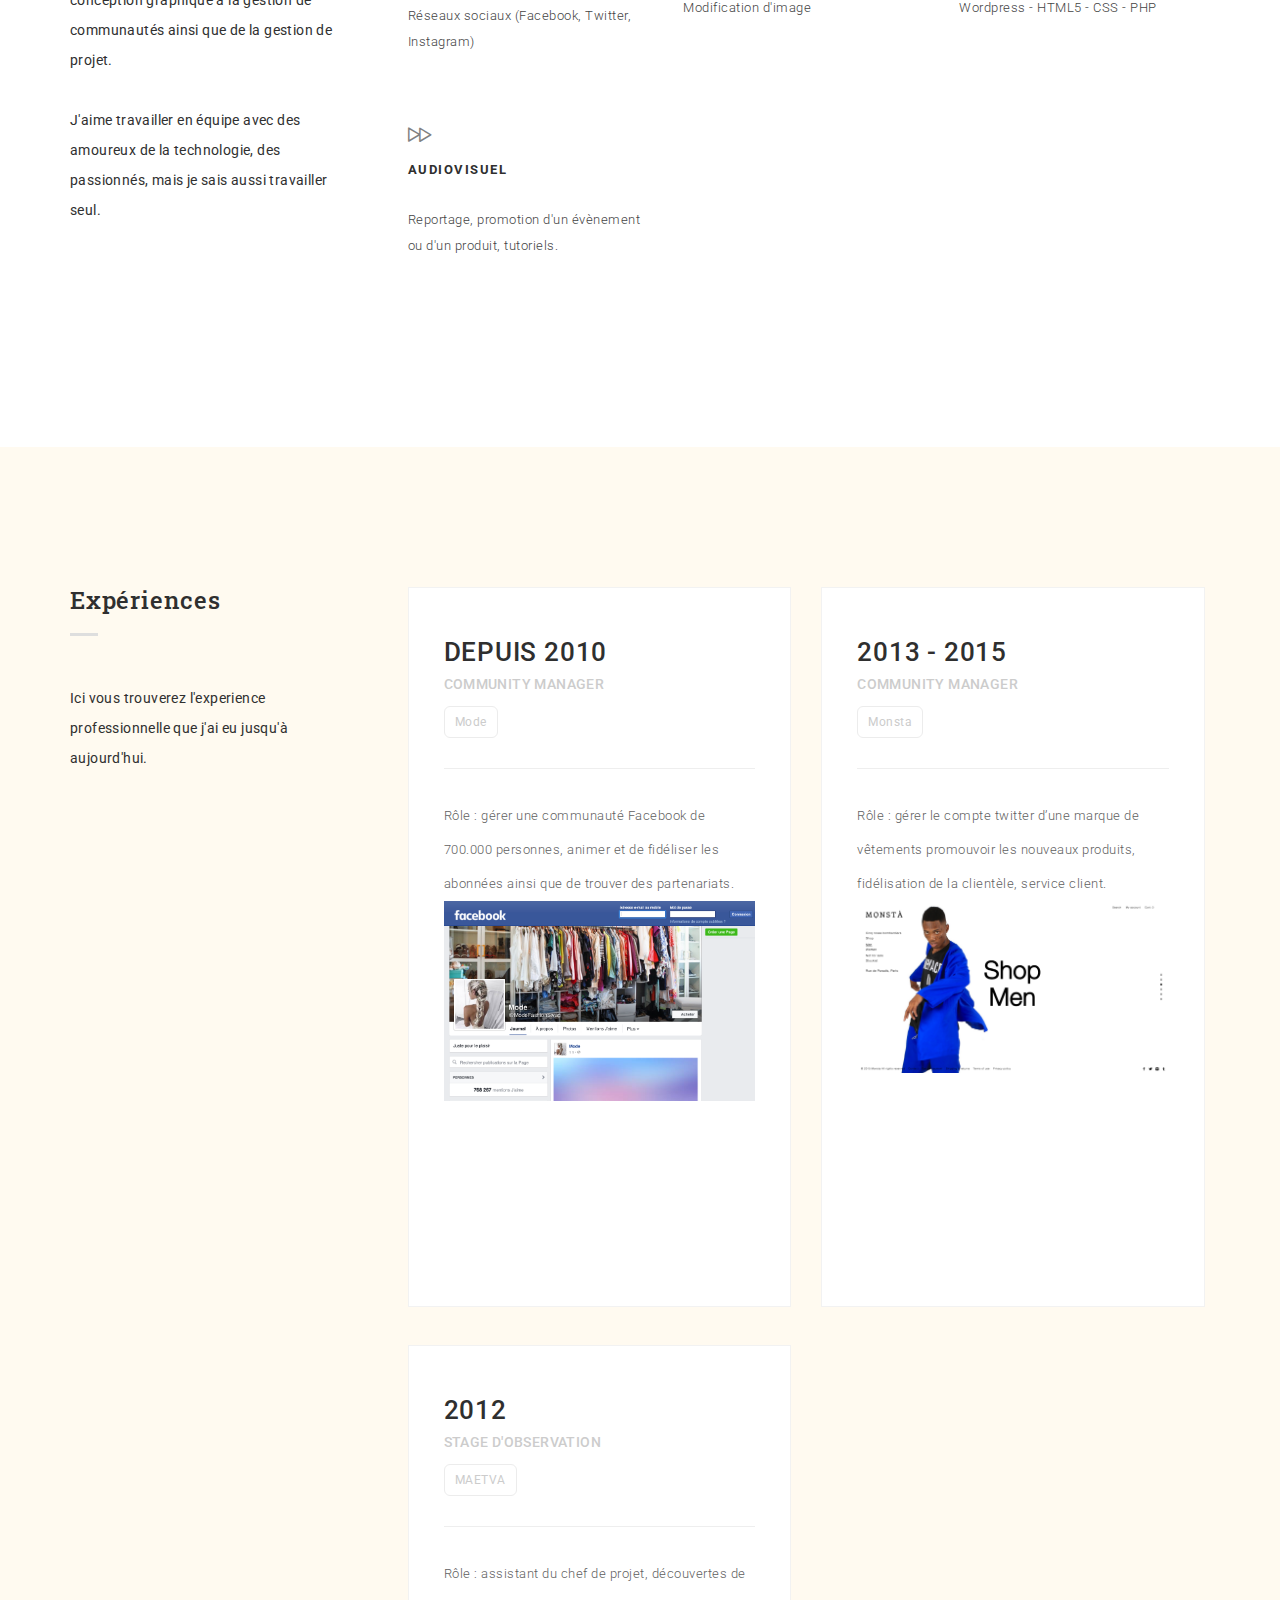
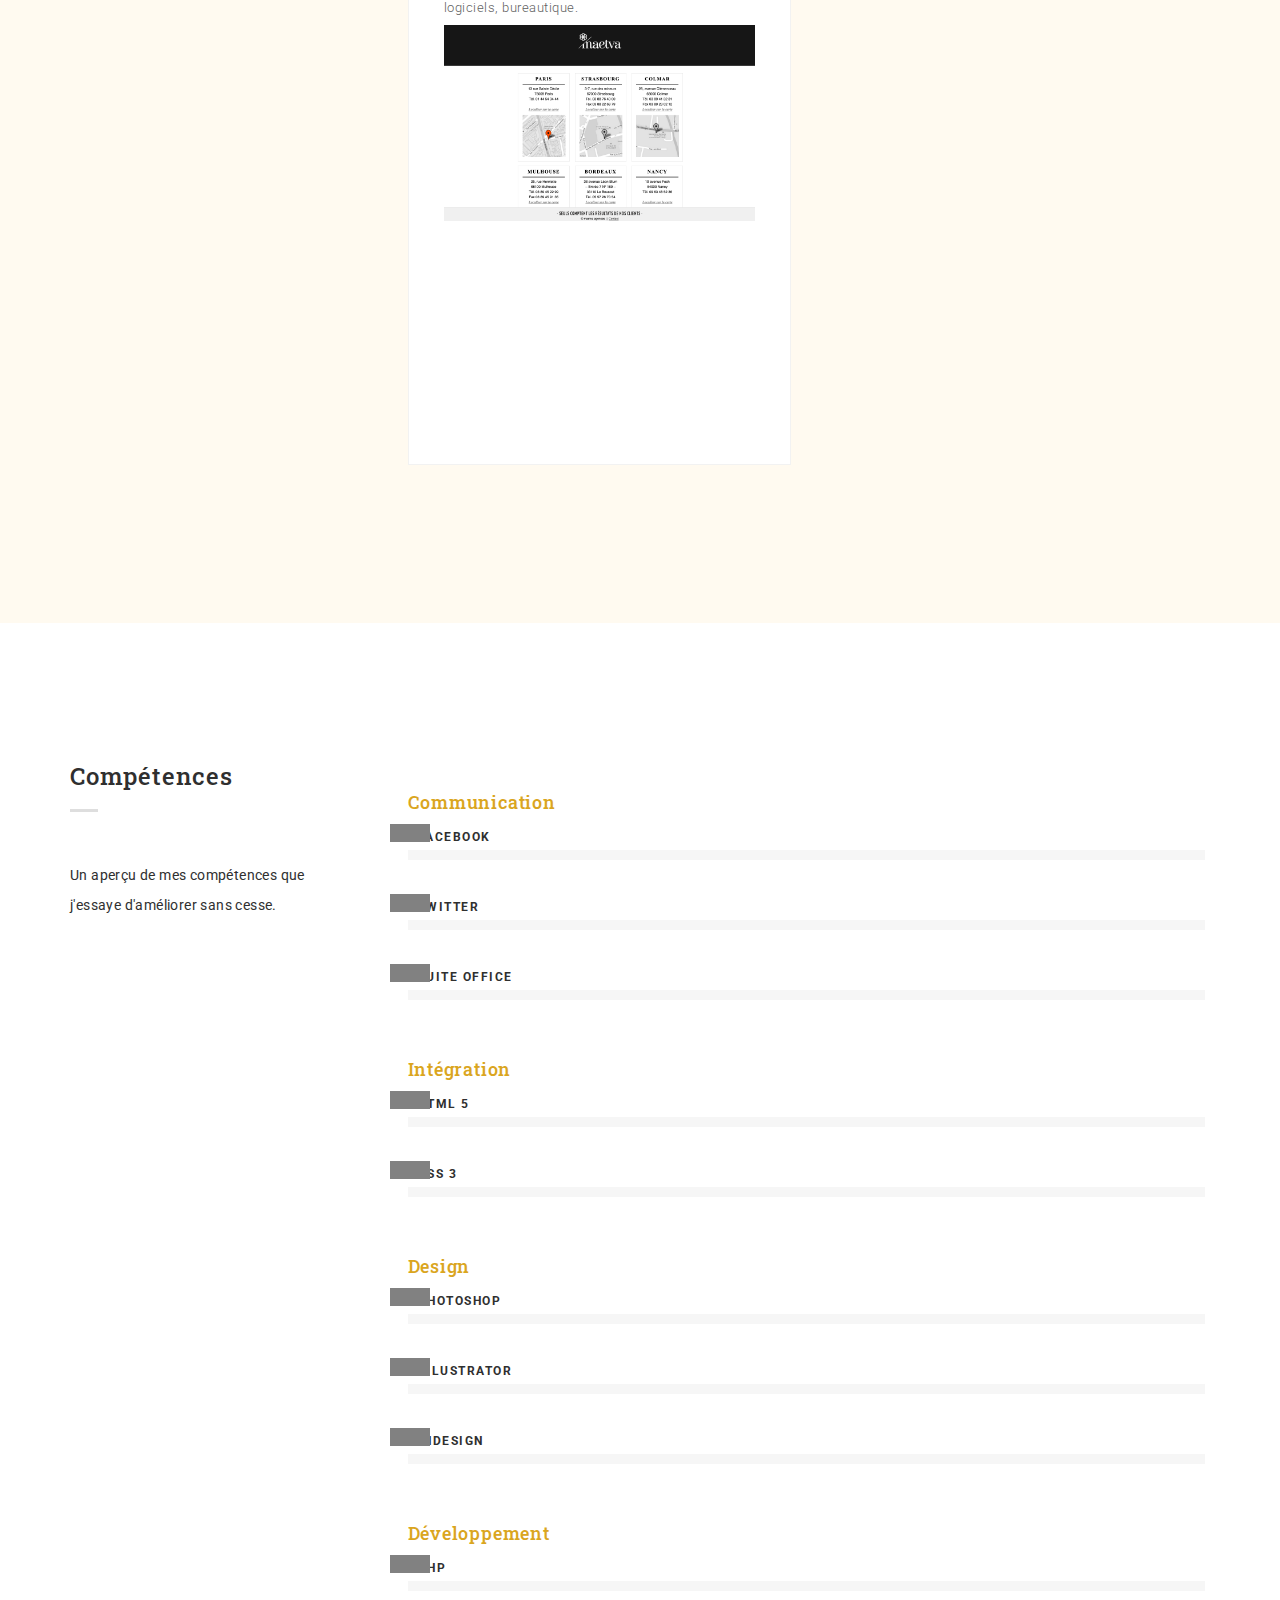
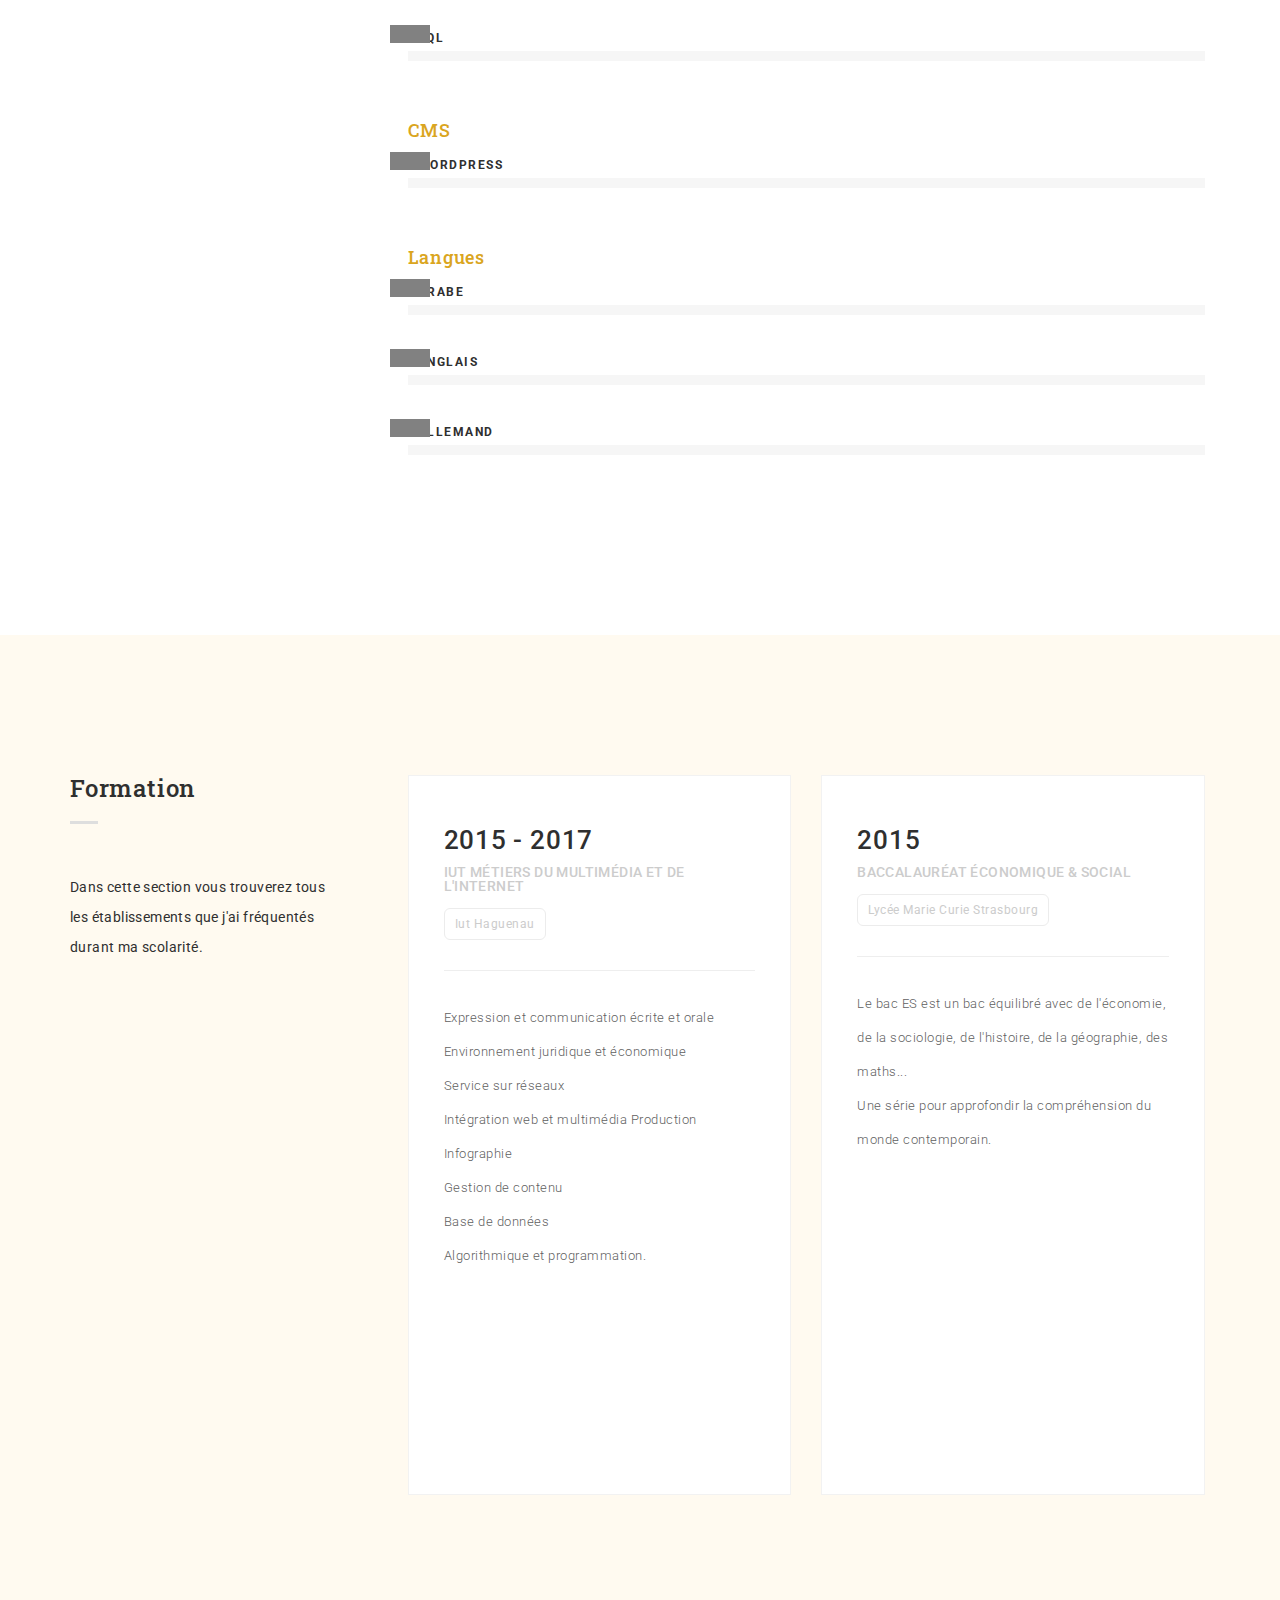
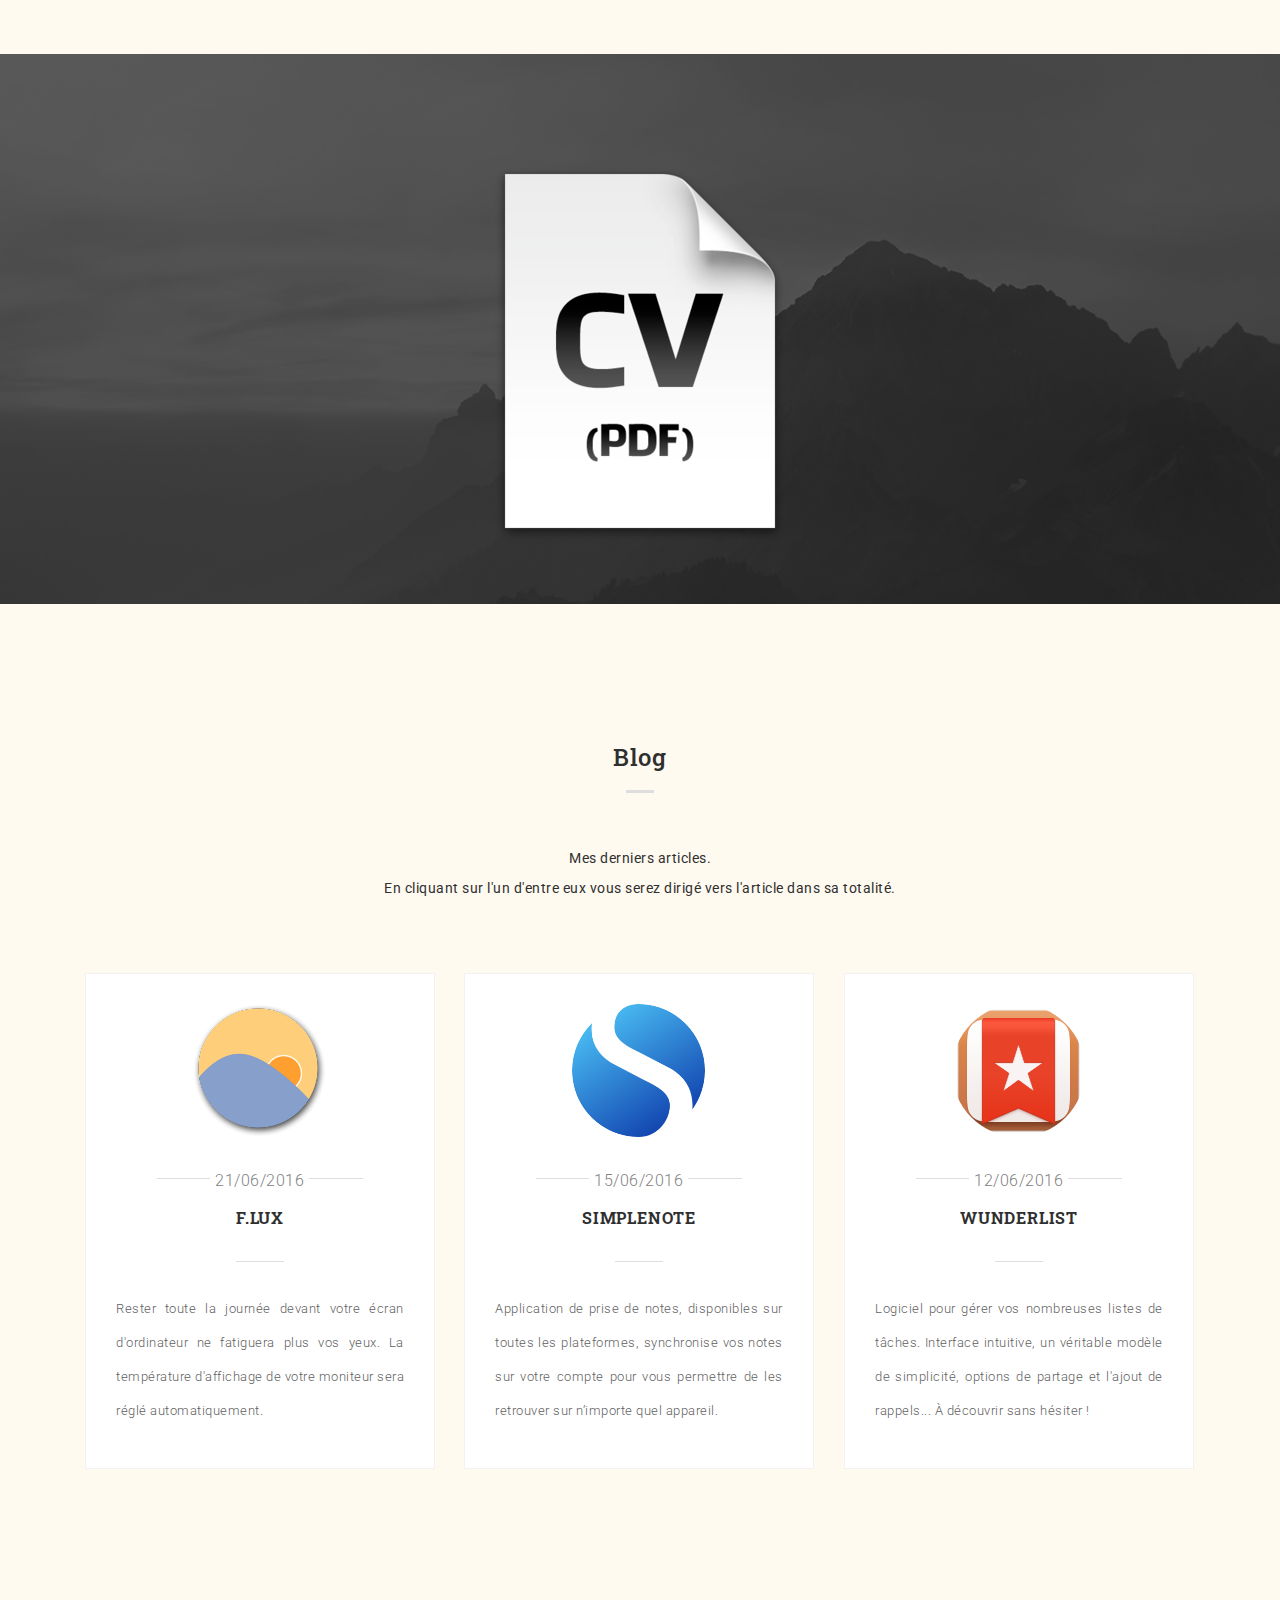
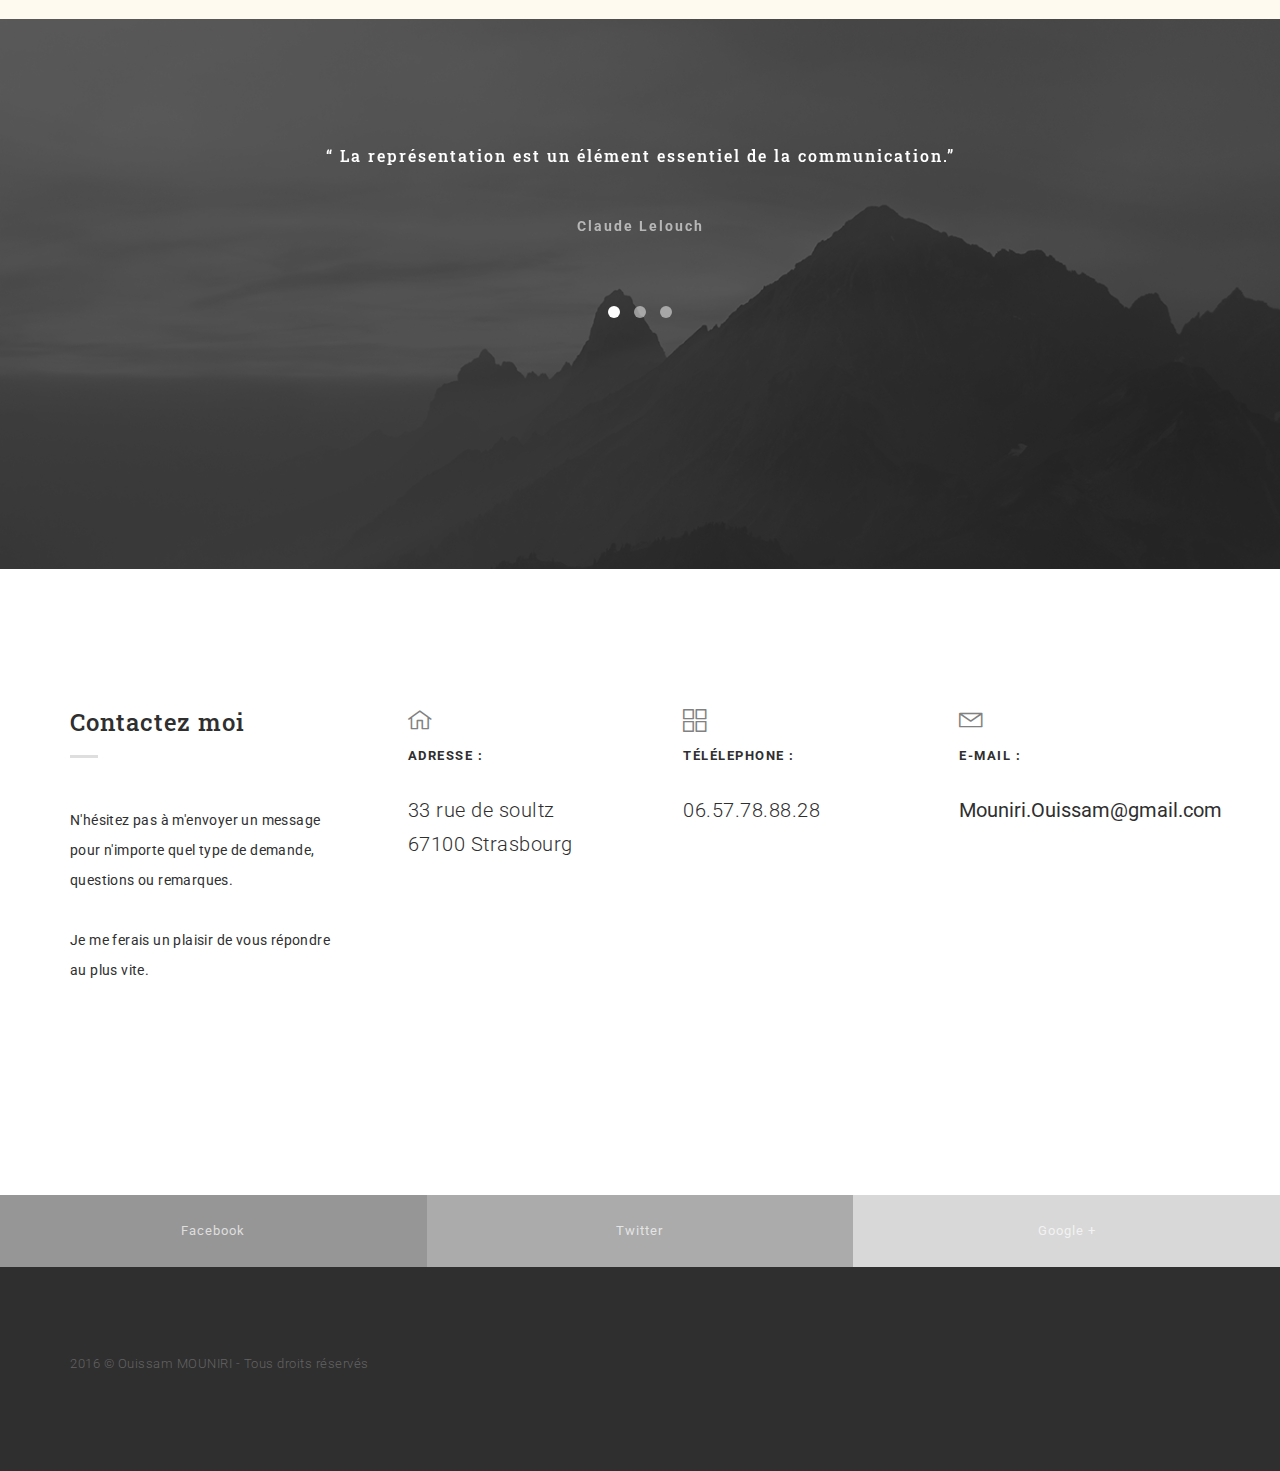
==== commit 43156cdd: "last" ====
--- a/monsite/index.html
+++ b/monsite/index.html
@@ -371,7 +371,7 @@
                         <div class="wrap-card">
                           <div class="card">
                             <h2 class="year">
-                              2010 - AUJOURD'HUI
+                              DEPUIS 2010
                             </h2>
                             <p class="job">
                               COMMUNITY MANAGER
@@ -382,7 +382,7 @@
                             <hr>
                             <div class="text-detail">
                               <p>
-                                Rôle : gérer une communauté Facebook de plus de 700.000 personnes, d‘animer et de fidéliser les abonnées ainsi que de trouver des partenariats.
+                                Rôle : gérer une communauté Facebook de 700.000 personnes, animer et de fidéliser les abonnées ainsi que de trouver des partenariats.
                                    <a href="https://www.facebook.com/ModeFashionSwag/" target = "_blank"><img src="./images/mode.png" alt="mode"></a>
                               </p>
                             </div>
